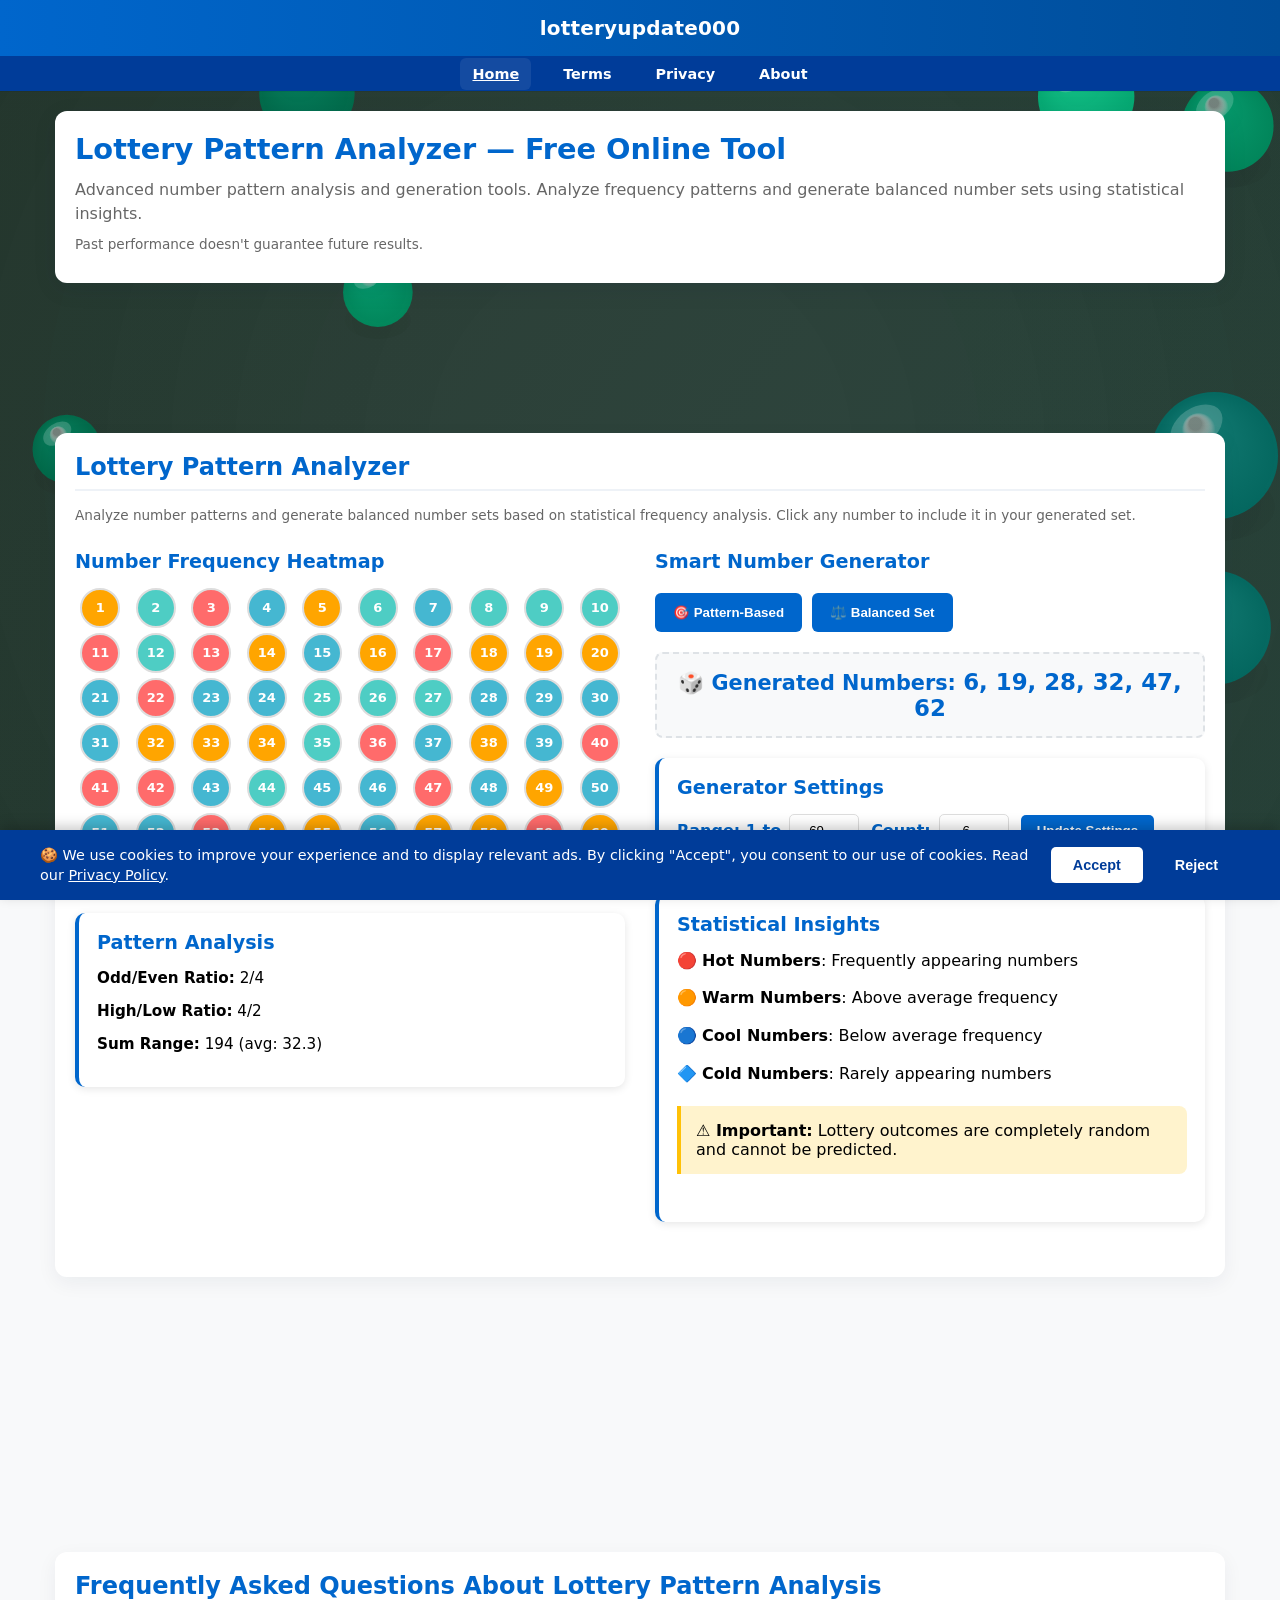
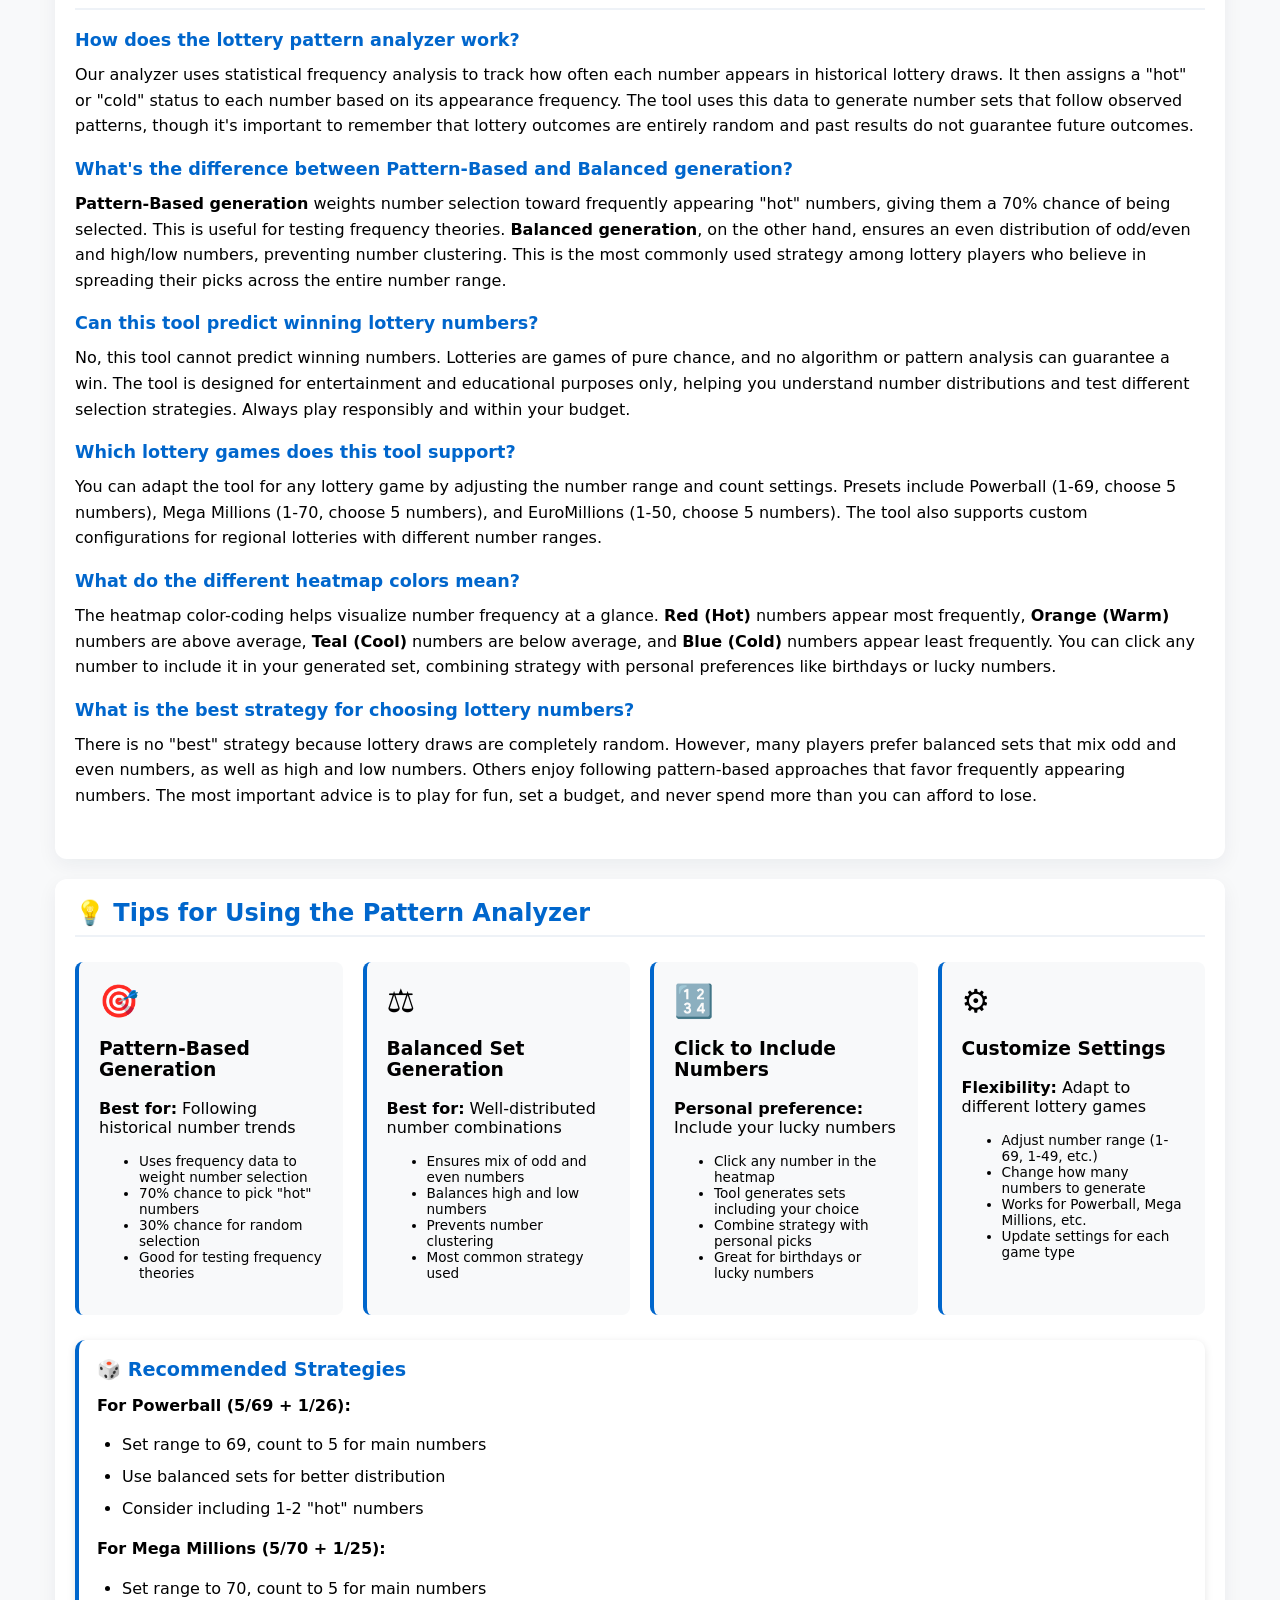
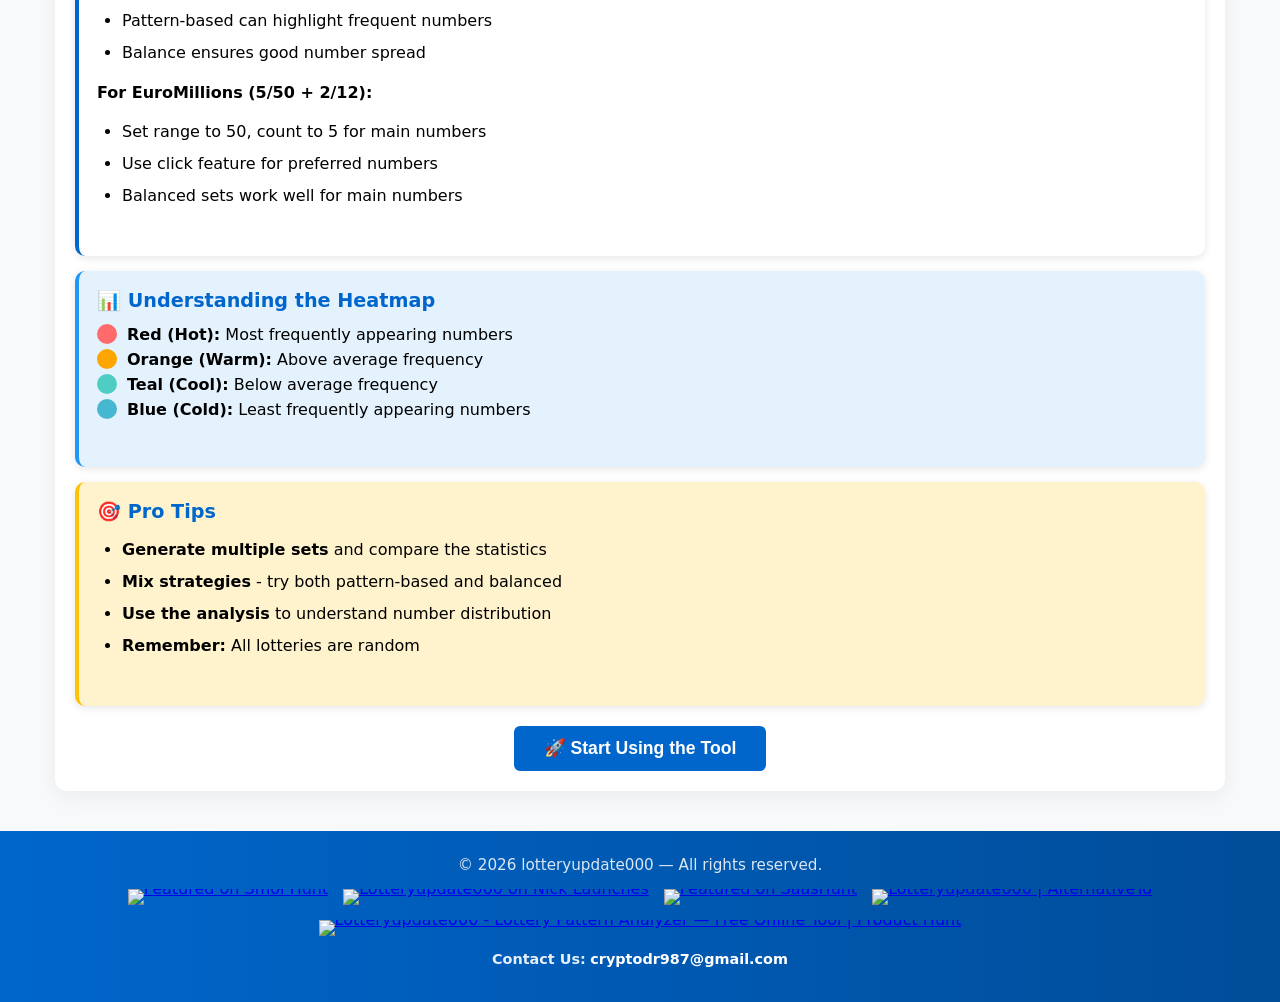
==== index.html @ e60bf558 "Change greeting from 'Hello' to 'Goodbye'" ====
<!DOCTYPE html>
<html lang="en">
<head>
  <!-- Google tag (gtag.js) -->
  <script async src="https://www.googletagmanager.com/gtag/js?id=G-MLBWGH8Y4T"></script>
  <script>
    window.dataLayer = window.dataLayer || [];
    function gtag(){dataLayer.push(arguments);}
    gtag('js', new Date());
    gtag('config', 'G-MLBWGH8Y4T');
  </script>

  <meta charset="UTF-8">
  <meta name="viewport" content="width=device-width, initial-scale=1.0">

  <!-- Favicons -->
  <link rel="icon" type="image/png" sizes="96x96" href="favicon-96x96.png?v=20261006" />
  <link rel="icon" type="image/svg+xml" href="favicon.svg?v=20261006" />
  <link rel="shortcut icon" href="favicon.ico?v=20261006" />
  <link rel="apple-touch-icon" sizes="180x180" href="apple-touch-icon.png?v=20261006" />
  <link rel="manifest" href="site.webmanifest?v=20261006" />

  <meta name="theme-color" content="#0066cc">

  <!-- Google Search Console Verification -->
  <meta name="google-site-verification" content="MNFWB2xx2UeF19Ts2lChRzG6RV8GLkpxVTFHCSzA3yg" />

  <!-- Bing Webmaster Verification -->
  <meta name="msvalidate.01" content="mKrsYZJaXszOMnQ9AmUBunpPzv2Ukpkw" />

  <meta name="description" content="Free lotto number generator with pattern analysis. Generate balanced sets for Powerball, Mega Millions & EuroMillions. Analyze hot and cold numbers.">

  <link rel="canonical" href="https://funnyscarry100.github.io/Powerball-Mega-Millions-EuroMillions/index.html" />

  <title id="pageTitle">Lottery Pattern Analyzer - Free Online Tool</title>

  <meta name="keywords" content="winning lotto numbers, winning numbers, lotto numbers, lotto numbers generator, lottery pattern analyzer, number generator, lottery statistics, number patterns, lottery analysis, smart number generator, balanced number sets, frequency analysis, lottery tips, Powerball numbers, Mega Millions, EuroMillions, lottery strategies, hot numbers, cold numbers, number frequency, lottery calculator, how to win the lottery, how to pick lottery numbers, best lottery numbers to play, lottery tips and tricks, most common lottery numbers">

  <style>
    :root {
      --blue-1: #0066cc;
      --blue-2: #004d99;
      --card-bg: #ffffff;
      --muted: #666;
    }
    * { box-sizing: border-box; }
    html, body {
      overflow-x: hidden;
      max-width: 100vw;
    }
    body {
      background: #f8f9fa;
      height: 100%;
      margin: 0;
      font-family: Inter, system-ui, -apple-system, "Segoe UI", Roboto, "Helvetica Neue", Arial;
    }
    #bg-canvas{
      position:fixed;
      inset:0;
      z-index:-1;
      display:block;
    }
    header{
      background: linear-gradient(90deg,var(--blue-1),var(--blue-2));
      color:#fff;
      padding:16px 12px;
      text-align:center;
    }
    header .brand{
      font-weight:700;
      font-size:1.25rem;
      letter-spacing:0.2px;
    }
    nav{
      background:#003c99;
      padding:8px 0;
      box-shadow:0 1px 0 rgba(0,0,0,0.05);
    }
    .nav-list{
      display:flex;
      gap:20px;
      justify-content:center;
      align-items:center;
      margin:0;
      padding:0 15px;
      list-style:none;
      flex-wrap: wrap;
    }
    .nav-list a{
      color:#fff;
      text-decoration:none;
      font-weight:600;
      padding:8px 12px;
      border-radius:6px;
      font-size: 0.9rem;
      white-space: nowrap;
    }
    .nav-list a.active{
      background:rgba(255,255,255,0.08);
      text-decoration:underline;
    }
    .nav-list a:focus{
      outline:2px solid rgba(255,255,255,0.14);
      outline-offset:4px;
    }
    .wrap{
      max-width:1200px;
      margin:20px auto;
      padding:0 15px;
      width: 100%;
    }
    .hero{
      background:var(--card-bg);
      border-radius:12px;
      padding:20px;
      display:flex;
      flex-direction: column;
      gap:20px;
      align-items:center;
      box-shadow:0 6px 24px rgba(6,30,60,0.08);
      margin-bottom: 20px;
    }
    @media (min-width: 768px) {
      .hero { flex-direction: row; align-items: flex-start; }
    }
    .hero-left{ flex:1; width: 100%; }
    .hero h1{
      margin:0 0 10px 0;
      font-size:1.5rem;
      color:var(--blue-1);
      line-height: 1.3;
    }
    @media (min-width: 768px) {
      .hero h1 { font-size: 1.8rem; }
    }
    .hero p{
      margin:8px 0;
      color:var(--muted);
      line-height: 1.5;
    }
    .card{
      background:var(--card-bg);
      border-radius:12px;
      padding:20px;
      box-shadow:0 6px 20px rgba(6,30,60,0.06);
      margin-bottom: 20px;
      width: 100%;
    }
    .small{
      font-size:0.85rem;
      color:var(--muted);
      line-height: 1.4;
    }
    .content-section { margin-bottom: 30px; }
    .content-section h2 {
      color: var(--blue-1);
      margin: 25px 0 15px 0;
      font-size: 1.3rem;
    }
    .content-section h3 {
      color: var(--blue-1);
      margin: 20px 0 10px 0;
      font-size: 1.1rem;
    }
    .content-section p {
      margin: 12px 0;
      line-height: 1.6;
    }
    .content-section ul, .content-section ol {
      margin: 15px 0;
      padding-left: 25px;
    }
    .content-section li {
      margin: 8px 0;
      line-height: 1.5;
    }
    .highlight-box {
      background: #f8f9fa;
      border-left: 4px solid var(--blue-1);
      padding: 15px;
      margin: 20px 0;
      border-radius: 0 8px 8px 0;
    }
    .ad-disclosure {
      background: #fff3cd;
      border-left: 4px solid #ffc107;
      padding: 15px;
      margin: 20px 0;
      border-radius: 0 8px 8px 0;
    }
    .section-heading {
      color: var(--blue-1);
      margin: 0 0 15px 0;
      font-size: 1.3rem;
      border-bottom: 2px solid #eef2f7;
      padding-bottom: 8px;
    }
    @media (min-width: 768px) {
      .section-heading { font-size: 1.5rem; }
    }
    .subsection-heading {
      color: var(--blue-1);
      margin: 0 0 12px 0;
      font-size: 1.1rem;
    }
    @media (min-width: 768px) {
      .subsection-heading { font-size: 1.2rem; }
    }
    .ad-container {
      text-align: center;
      margin: 25px auto;
      min-height: 100px;
      display: flex;
      justify-content: center;
      align-items: center;
      overflow: hidden;
      max-width: 100%;
      width: 100%;
    }
    .ad-container iframe,
    .ad-container img,
    .ad-container ins {
      max-width: 100% !important;
      display: block;
      margin: 0 auto;
    }
    @media (max-width: 1023px) {
      .ad-container.ad-desktop-only { display: none !important; }
    }
    .ad-container.ad-mobile-ok { display: flex !important; }
    .analyzer-grid {
      display: grid;
      grid-template-columns: 1fr;
      gap: 25px;
      margin: 20px 0;
    }
    @media (min-width: 992px) {
      .analyzer-grid { grid-template-columns: 1fr 1fr; gap: 30px; }
    }
    .number-grid {
      display: grid;
      grid-template-columns: repeat(6, 1fr);
      gap: 6px;
      margin: 15px 0;
      justify-content: center;
    }
    @media (min-width: 480px) {
      .number-grid { grid-template-columns: repeat(8, 1fr); gap: 6px; }
    }
    @media (min-width: 768px) {
      .number-grid { grid-template-columns: repeat(10, 1fr); gap: 5px; }
    }
    .number-cell {
      width: 100%;
      aspect-ratio: 1;
      display: flex;
      align-items: center;
      justify-content: center;
      border: 2px solid #ddd;
      border-radius: 50%;
      font-weight: bold;
      cursor: pointer;
      transition: all 0.3s;
      font-size: 14px;
      max-width: 45px;
      margin: 0 auto;
    }
    @media (min-width: 480px) {
      .number-cell { max-width: 40px; font-size: 13px; }
    }
    .number-cell:hover { transform: scale(1.1); }
    .hot { background: #ff6b6b; color: white; }
    .warm { background: #ffa500; color: white; }
    .cool { background: #4ecdc4; color: white; }
    .cold { background: #45b7d1; color: white; }
    .stat-card {
      background: white;
      padding: 18px;
      margin: 15px 0;
      border-radius: 10px;
      border-left: 4px solid var(--blue-1);
      box-shadow: 0 2px 8px rgba(0,0,0,0.1);
    }
    .analyzer-controls {
      display: flex;
      gap: 10px;
      flex-wrap: wrap;
      margin: 20px 0;
      justify-content: center;
    }
    @media (min-width: 480px) {
      .analyzer-controls { justify-content: flex-start; }
    }
    .analyzer-btn {
      padding: 12px 18px;
      background: var(--blue-1);
      color: white;
      border: none;
      border-radius: 6px;
      cursor: pointer;
      transition: background 0.3s;
      font-weight: 600;
      flex: 1;
      min-width: 140px;
    }
    @media (min-width: 480px) {
      .analyzer-btn { flex: none; }
    }
    .analyzer-btn:hover {
      background: var(--blue-2);
      transform: translateY(-1px);
    }
    .generated-numbers {
      font-size: 1.1rem;
      font-weight: bold;
      color: var(--blue-1);
      margin: 20px 0;
      padding: 15px;
      background: #f8f9fa;
      border-radius: 8px;
      text-align: center;
      border: 2px dashed #dee2e6;
    }
    @media (min-width: 768px) {
      .generated-numbers { font-size: 1.3rem; }
    }
    .settings-controls {
      display: flex;
      flex-direction: column;
      gap: 12px;
      margin: 15px 0;
    }
    @media (min-width: 480px) {
      .settings-controls { flex-direction: row; align-items: center; flex-wrap: wrap; }
    }
    .settings-controls label {
      font-weight: 600;
      color: var(--blue-1);
      white-space: nowrap;
    }
    .settings-controls input {
      padding: 8px 10px;
      border: 1px solid #ddd;
      border-radius: 5px;
      width: 70px;
      text-align: center;
    }
    .settings-controls button {
      padding: 8px 16px;
      background: var(--blue-1);
      color: white;
      border: none;
      border-radius: 5px;
      cursor: pointer;
      font-weight: 600;
    }
    .feature-grid {
      display: grid;
      grid-template-columns: repeat(auto-fit, minmax(250px, 1fr));
      gap: 20px;
      margin: 25px 0;
    }
    .feature-item {
      background: #f8f9fa;
      padding: 20px;
      border-radius: 8px;
      border-left: 4px solid var(--blue-1);
    }
    .feature-icon {
      font-size: 2rem;
      margin-bottom: 10px;
    }
    footer{
      margin-top:40px;
      text-align:center;
      color:#fff;
      padding:25px 18px;
      background:linear-gradient(90deg,var(--blue-1),var(--blue-2));
    }
    footer .muted{
      color:rgba(255,255,255,0.85);
      font-size:0.95rem;
      margin-bottom: 8px;
    }
    .contact-email {
      color: rgba(255,255,255,0.9);
      font-size: 0.9rem;
      margin: 10px 0;
    }
    .contact-email a {
      color: #fff;
      text-decoration: none;
      font-weight: 600;
    }
    .contact-email a:hover { text-decoration: underline; }
    .badge-row {
      display: flex;
      justify-content: center;
      align-items: center;
      flex-wrap: wrap;
      gap: 15px;
      margin: 15px 0;
    }
    .badge-row a {
      display: inline-block;
      line-height: 0;
    }
    #cookie-banner {
      display: none;
      position: fixed;
      bottom: 0;
      left: 0;
      right: 0;
      background: #003c99;
      color: #fff;
      padding: 15px 20px;
      z-index: 9999;
      box-shadow: 0 -4px 12px rgba(0,0,0,0.2);
      font-family: inherit;
    }
    #cookie-banner .cookie-content {
      max-width: 1200px;
      margin: 0 auto;
      display: flex;
      flex-wrap: wrap;
      align-items: center;
      justify-content: space-between;
      gap: 12px;
    }
    #cookie-banner p {
      margin: 0;
      font-size: 0.9rem;
      line-height: 1.4;
      flex: 1;
      min-width: 240px;
    }
    #cookie-banner a {
      color: #fff;
      text-decoration: underline;
    }
    #cookie-banner .cookie-buttons {
      display: flex;
      gap: 10px;
      flex-wrap: wrap;
    }
    #cookie-banner button {
      padding: 10px 22px;
      border-radius: 5px;
      font-weight: 600;
      cursor: pointer;
      font-size: 0.9rem;
      border: none;
      transition: opacity 0.2s;
    }
    #cookie-banner button:hover { opacity: 0.9; }
    #cookie-accept { background: #fff; color: #003c99; }
    #cookie-reject { background: transparent; color: #fff; border: 1px solid #fff; }
    @media (prefers-reduced-motion: reduce){
      * {
        animation-duration:0.001ms !important;
        transition-duration:0.001ms !important;
      }
      .number-cell:hover { transform: none; }
      .analyzer-btn:hover { transform: none; }
    }
  </style>
</head>
<body>
  <canvas id="bg-canvas" aria-hidden="true"></canvas>

  <header>
    <div class="brand">lotteryupdate000</div>
  </header>

  <nav aria-label="Main navigation">
    <ul class="nav-list">
      <li><a href="index.html" class="active" id="nav-home">Home</a></li>
      <li><a href="terms.html" id="nav-terms">Terms</a></li>
      <li><a href="privacy.html" id="nav-privacy">Privacy</a></li>
      <li><a href="about.html" id="nav-about">About</a></li>
    </ul>
  </nav>

  <main class="wrap" id="content">
    <div class="hero">
      <div class="hero-left">
        <h1>Lottery Pattern Analyzer — Free Online Tool</h1>
        <p>Advanced number pattern analysis and generation tools. Analyze frequency patterns and generate balanced number sets using statistical insights.</p>
        <p class="small">Past performance doesn't guarantee future results.</p>
      </div>
    </div>

    <!-- AD SLOT 1 -->
    <div class="ad-container ad-desktop-only">
      <script src="https://www.highrevenueformat.com/6ebd274d4fb79fabc7ed19dac3266d22/invoke.js"></script>
    </div>

    <div class="card" id="analyzer">
      <h2 class="section-heading">Lottery Pattern Analyzer</h2>
      <p class="small" style="margin-bottom: 25px;">Analyze number patterns and generate balanced number sets based on statistical frequency analysis. Click any number to include it in your generated set.</p>

      <div class="analyzer-grid">
        <div>
          <h3 class="subsection-heading">Number Frequency Heatmap</h3>
          <div class="number-grid" id="heatmap"></div>
          
          <div class="stat-card">
            <h4 class="subsection-heading" style="margin-top: 0;">Pattern Analysis</h4>
            <div id="patternStats" style="font-size: 0.95rem;">
              <p><strong>Odd/Even Ratio:</strong> <span id="oddEvenRatio">-</span></p>
              <p><strong>High/Low Ratio:</strong> <span id="highLowRatio">-</span></p>
              <p><strong>Sum Range:</strong> <span id="sumRange">-</span></p>
            </div>
          </div>
        </div>
        
        <div>
          <h3 class="subsection-heading">Smart Number Generator</h3>
          <div class="analyzer-controls">
            <button class="analyzer-btn" onclick="generatePatternBased()">🎯 Pattern-Based</button>
            <button class="analyzer-btn" onclick="generateBalanced()">⚖️ Balanced Set</button>
          </div>
          
          <div id="generatedNumbers" class="generated-numbers">Click above to generate numbers</div>
          
          <div class="stat-card">
            <h4 class="subsection-heading" style="margin-top: 0;">Generator Settings</h4>
            <div class="settings-controls">
              <div style="display: flex; align-items: center; gap: 8px;">
                <label for="maxNumber">Range: 1 to</label>
                <input type="number" id="maxNumber" value="69" min="10" max="100">
              </div>
              <div style="display: flex; align-items: center; gap: 8px;">
                <label for="numberCount">Count:</label>
                <input type="number" id="numberCount" value="6" min="1" max="15">
              </div>
              <button onclick="updatePreferences()" style="padding: 8px 16px;">Update Settings</button>
            </div>
          </div>

          <div class="stat-card">
            <h4 class="subsection-heading" style="margin-top: 0;">Statistical Insights</h4>
            <div class="content-section">
              <p>🔴 <strong>Hot Numbers</strong>: Frequently appearing numbers</p>
              <p>🟠 <strong>Warm Numbers</strong>: Above average frequency</p>
              <p>🔵 <strong>Cool Numbers</strong>: Below average frequency</p>
              <p>🔷 <strong>Cold Numbers</strong>: Rarely appearing numbers</p>
              <div class="ad-disclosure">
                <strong>⚠️ Important:</strong> Lottery outcomes are completely random and cannot be predicted.
              </div>
            </div>
          </div>
        </div>
      </div>
    </div>

    <!-- AD SLOT 2 -->
    <div class="ad-container ad-mobile-ok">
      <script async="async" data-cfasync="false" src="https://pl31425216.profitableratecpmnetwork.com/09292434d18674232df995b56104f28a/invoke.js"></script>
      <div id="container-09292434d18674232df995b56104f28a"></div>
    </div>

    <!-- AD SLOT 3 -->
    <div class="ad-container ad-desktop-only">
      <script>
        atOptions = {
          'key' : 'aecf4d45c0bf589531a03257b10b3eec',
          'format' : 'iframe',
          'height' : 90,
          'width' : 728,
          'params' : {}
        };
      </script>
      <script src="https://www.highrevenueformat.com/aecf4d45c0bf589531a03257b10b3eec/invoke.js"></script>
    </div>

    <!-- FAQ Card -->
    <div class="card">
      <h2 class="section-heading">Frequently Asked Questions About Lottery Pattern Analysis</h2>
      
      <div class="content-section">
        <h3>How does the lottery pattern analyzer work?</h3>
        <p>Our analyzer uses statistical frequency analysis to track how often each number appears in historical lottery draws. It then assigns a "hot" or "cold" status to each number based on its appearance frequency. The tool uses this data to generate number sets that follow observed patterns, though it's important to remember that lottery outcomes are entirely random and past results do not guarantee future outcomes.</p>
        
        <h3>What's the difference between Pattern-Based and Balanced generation?</h3>
        <p><strong>Pattern-Based generation</strong> weights number selection toward frequently appearing "hot" numbers, giving them a 70% chance of being selected. This is useful for testing frequency theories. <strong>Balanced generation</strong>, on the other hand, ensures an even distribution of odd/even and high/low numbers, preventing number clustering. This is the most commonly used strategy among lottery players who believe in spreading their picks across the entire number range.</p>
        
        <h3>Can this tool predict winning lottery numbers?</h3>
        <p>No, this tool cannot predict winning numbers. Lotteries are games of pure chance, and no algorithm or pattern analysis can guarantee a win. The tool is designed for entertainment and educational purposes only, helping you understand number distributions and test different selection strategies. Always play responsibly and within your budget.</p>
        
        <h3>Which lottery games does this tool support?</h3>
        <p>You can adapt the tool for any lottery game by adjusting the number range and count settings. Presets include Powerball (1-69, choose 5 numbers), Mega Millions (1-70, choose 5 numbers), and EuroMillions (1-50, choose 5 numbers). The tool also supports custom configurations for regional lotteries with different number ranges.</p>
        
        <h3>What do the different heatmap colors mean?</h3>
        <p>The heatmap color-coding helps visualize number frequency at a glance. <strong>Red (Hot)</strong> numbers appear most frequently, <strong>Orange (Warm)</strong> numbers are above average, <strong>Teal (Cool)</strong> numbers are below average, and <strong>Blue (Cold)</strong> numbers appear least frequently. You can click any number to include it in your generated set, combining strategy with personal preferences like birthdays or lucky numbers.</p>
        
        <h3>What is the best strategy for choosing lottery numbers?</h3>
        <p>There is no "best" strategy because lottery draws are completely random. However, many players prefer balanced sets that mix odd and even numbers, as well as high and low numbers. Others enjoy following pattern-based approaches that favor frequently appearing numbers. The most important advice is to play for fun, set a budget, and never spend more than you can afford to lose.</p>
      </div>
    </div>

    <!-- Tips Card -->
    <div class="card">
      <h2 class="section-heading">💡 Tips for Using the Pattern Analyzer</h2>
      
      <div class="feature-grid">
        <div class="feature-item">
          <div class="feature-icon">🎯</div>
          <h3>Pattern-Based Generation</h3>
          <p><strong>Best for:</strong> Following historical number trends</p>
          <ul style="font-size: 0.85rem; margin-top: 10px;">
            <li>Uses frequency data to weight number selection</li>
            <li>70% chance to pick "hot" numbers</li>
            <li>30% chance for random selection</li>
            <li>Good for testing frequency theories</li>
          </ul>
        </div>
        
        <div class="feature-item">
          <div class="feature-icon">⚖️</div>
          <h3>Balanced Set Generation</h3>
          <p><strong>Best for:</strong> Well-distributed number combinations</p>
          <ul style="font-size: 0.85rem; margin-top: 10px;">
            <li>Ensures mix of odd and even numbers</li>
            <li>Balances high and low numbers</li>
            <li>Prevents number clustering</li>
            <li>Most common strategy used</li>
          </ul>
        </div>
        
        <div class="feature-item">
          <div class="feature-icon">🔢</div>
          <h3>Click to Include Numbers</h3>
          <p><strong>Personal preference:</strong> Include your lucky numbers</p>
          <ul style="font-size: 0.85rem; margin-top: 10px;">
            <li>Click any number in the heatmap</li>
            <li>Tool generates sets including your choice</li>
            <li>Combine strategy with personal picks</li>
            <li>Great for birthdays or lucky numbers</li>
          </ul>
        </div>
        
        <div class="feature-item">
          <div class="feature-icon">⚙️</div>
          <h3>Customize Settings</h3>
          <p><strong>Flexibility:</strong> Adapt to different lottery games</p>
          <ul style="font-size: 0.85rem; margin-top: 10px;">
            <li>Adjust number range (1-69, 1-49, etc.)</li>
            <li>Change how many numbers to generate</li>
            <li>Works for Powerball, Mega Millions, etc.</li>
            <li>Update settings for each game type</li>
          </ul>
        </div>
      </div>

      <div class="stat-card" style="margin-top: 20px;">
        <h4 class="subsection-heading" style="margin-top: 0;">🎲 Recommended Strategies</h4>
        <div class="content-section">
          <p><strong>For Powerball (5/69 + 1/26):</strong></p>
          <ul>
            <li>Set range to 69, count to 5 for main numbers</li>
            <li>Use balanced sets for better distribution</li>
            <li>Consider including 1-2 "hot" numbers</li>
          </ul>
          
          <p><strong>For Mega Millions (5/70 + 1/25):</strong></p>
          <ul>
            <li>Set range to 70, count to 5 for main numbers</li>
            <li>Pattern-based can highlight frequent numbers</li>
            <li>Balance ensures good number spread</li>
          </ul>
          
          <p><strong>For EuroMillions (5/50 + 2/12):</strong></p>
          <ul>
            <li>Set range to 50, count to 5 for main numbers</li>
            <li>Use click feature for preferred numbers</li>
            <li>Balanced sets work well for main numbers</li>
          </ul>
        </div>
      </div>

      <div class="stat-card" style="background: #e3f2fd; border-left: 4px solid #2196f3;">
        <h4 class="subsection-heading" style="margin-top: 0;">📊 Understanding the Heatmap</h4>
        <div class="content-section">
          <div style="display: flex; align-items: center; gap: 10px; margin: 5px 0;">
            <div style="width: 20px; height: 20px; border-radius: 50%; background: #ff6b6b;"></div>
            <span><strong>Red (Hot):</strong> Most frequently appearing numbers</span>
          </div>
          <div style="display: flex; align-items: center; gap: 10px; margin: 5px 0;">
            <div style="width: 20px; height: 20px; border-radius: 50%; background: #ffa500;"></div>
            <span><strong>Orange (Warm):</strong> Above average frequency</span>
          </div>
          <div style="display: flex; align-items: center; gap: 10px; margin: 5px 0;">
            <div style="width: 20px; height: 20px; border-radius: 50%; background: #4ecdc4;"></div>
            <span><strong>Teal (Cool):</strong> Below average frequency</span>
          </div>
          <div style="display: flex; align-items: center; gap: 10px; margin: 5px 0;">
            <div style="width: 20px; height: 20px; border-radius: 50%; background: #45b7d1;"></div>
            <span><strong>Blue (Cold):</strong> Least frequently appearing numbers</span>
          </div>
        </div>
      </div>

      <div class="stat-card" style="background: #fff3cd; border-left: 4px solid #ffc107;">
        <h4 class="subsection-heading" style="margin-top: 0;">🎯 Pro Tips</h4>
        <div class="content-section">
          <ul>
            <li><strong>Generate multiple sets</strong> and compare the statistics</li>
            <li><strong>Mix strategies</strong> - try both pattern-based and balanced</li>
            <li><strong>Use the analysis</strong> to understand number distribution</li>
            <li><strong>Remember:</strong> All lotteries are random</li>
          </ul>
        </div>
      </div>

      <div style="text-align: center; margin-top: 20px;">
        <button class="analyzer-btn" onclick="scrollToAnalyzer()" style="padding: 12px 30px; font-size: 1.1rem;">
          🚀 Start Using the Tool
        </button>
      </div>
    </div>

  </main>

  <footer>
    <div class="muted">© <span id="year"></span> lotteryupdate000 — All rights reserved.</div>
    
    <div class="badge-row">
      <a href="https://smolhunt.com/projects/lotteryupdate000?utm_source=badge" target="_blank" rel="noopener noreferrer">
        <img src="https://smolhunt.com/smolhunt/images/badges/featured-on-light.svg" alt="Featured on Smol Hunt" style="height:44px;width:auto"/>
      </a>
      <a href="https://nicklaunches.com/products/lotteryupdate000/?utm_source=funnyscarry100.github.io&utm_medium=badge&utm_campaign=featured" target="_blank" rel="noopener">
        <img src="https://nicklaunches.com/badges/featured-dark.png" alt="Lotteryupdate000 on Nick Launches" width="244" height="56" />
      </a>
      <a href="https://saashunt.best/projects/lottery-pattern-analyzer?utm_source=badge" target="_blank" rel="noopener noreferrer">
        <img src="https://saashunt.best/images/badges/featured-on-dark.svg" alt="Featured on SaasHunt" style="height:44px;width:auto"/>
      </a>
      <a href="https://alternativeto.net/software/lotteryupdate000/about/?utm_source=badge&utm_medium=referral" target="_blank" rel="noopener noreferrer">
        <img src="https://alternativeto.net/static/badges/badge-compact-light.svg" alt="Lotteryupdate000 | AlternativeTo" width="171" height="58" style="width: 171px; height: 58px;" />
      </a>
      <a href="https://www.producthunt.com/products/lotteryupdate000/reviews/new?utm_source=badge-product_review&utm_medium=badge&utm_source=badge-lotteryupdate000" target="_blank" rel="noopener noreferrer">
        <img src="https://api.producthunt.com/widgets/embed-image/v1/product_review.svg?product_id=1309118&theme=dark" alt="Lotteryupdate000 - Lottery Pattern Analyzer — Free Online Tool | Product Hunt" style="width: 250px; height: 54px;" width="250" height="54" />
      </a>
    </div>
    
    <div class="contact-email">
      <strong>Contact Us:</strong> 
      <a href="mailto:cryptodr987@gmail.com">cryptodr987@gmail.com</a>
    </div>
  </footer>

  <!-- DIY Cookie Consent Banner -->
  <div id="cookie-banner" role="dialog" aria-live="polite" aria-label="Cookie consent">
    <div class="cookie-content">
      <p>🍪 We use cookies to improve your experience and to display relevant ads. By clicking "Accept", you consent to our use of cookies. Read our <a href="privacy.html">Privacy Policy</a>.</p>
      <div class="cookie-buttons">
        <button id="cookie-accept" onclick="acceptCookies()">Accept</button>
        <button id="cookie-reject" onclick="rejectCookies()">Reject</button>
      </div>
    </div>
  </div>

  <script>
  (function() {
    const consent = localStorage.getItem('cookieConsent');
    if (!consent) { document.getElementById('cookie-banner').style.display = 'block'; }
  })();
  function acceptCookies() {
    localStorage.setItem('cookieConsent', 'accepted');
    document.getElementById('cookie-banner').style.display = 'none';
    if (typeof gtag === 'function') {
      gtag('consent', 'update', {
        ad_personalization: 'granted', ad_storage: 'granted', ad_user_data: 'granted',
        analytics_storage: 'granted', functionality_storage: 'granted', personalization_storage: 'granted'
      });
    }
  }
  function rejectCookies() {
    localStorage.setItem('cookieConsent', 'rejected');
    document.getElementById('cookie-banner').style.display = 'none';
  }
  </script>

  <script>
  function updatePageTitle() {
      const maxNum = parseInt(document.getElementById('maxNumber').value);
      let gameName = 'Lottery';
      if (maxNum === 69) gameName = 'Powerball';
      else if (maxNum === 70) gameName = 'Mega Millions';
      else if (maxNum === 50) gameName = 'EuroMillions';
      document.getElementById('pageTitle').textContent = `${gameName} Pattern Analyzer - Free Online Tool`;
  }

  const maxNumber = 69;
  let numberFrequencies = {};
  
  function initializeFrequencies() {
      for (let i = 1; i <= maxNumber; i++) {
          numberFrequencies[i] = Math.floor(Math.random() * 100) + 1;
      }
      renderHeatmap();
  }
  
  function renderHeatmap() {
      const heatmap = document.getElementById('heatmap');
      heatmap.innerHTML = '';
      const frequencies = Object.values(numberFrequencies);
      const maxFreq = Math.max(...frequencies);
      const minFreq = Math.min(...frequencies);
      const range = maxFreq - minFreq;
      
      for (let i = 1; i <= maxNumber; i++) {
          const freq = numberFrequencies[i];
          const normalized = (freq - minFreq) / range;
          let heatClass = 'cold';
          if (normalized > 0.75) heatClass = 'hot';
          else if (normalized > 0.5) heatClass = 'warm';
          else if (normalized > 0.25) heatClass = 'cool';
          
          const cell = document.createElement('div');
          cell.className = `number-cell ${heatClass}`;
          cell.textContent = i;
          cell.title = `Frequency: ${freq}`;
          cell.onclick = () => generateWithPreference(i);
          heatmap.appendChild(cell);
      }
  }
  
  function generatePatternBased() {
      const count = parseInt(document.getElementById('numberCount').value);
      const maxNum = parseInt(document.getElementById('maxNumber').value);
      const numbers = [];
      const allNumbers = Object.keys(numberFrequencies).map(Number);
      
      while (numbers.length < count) {
          let num;
          if (Math.random() < 0.7) {
              const hotNumbers = allNumbers.filter(n => 
                  numberFrequencies[n] > Object.values(numberFrequencies).reduce((a, b) => a + b) / maxNumber
              );
              num = hotNumbers[Math.floor(Math.random() * hotNumbers.length)];
          } else {
              num = Math.floor(Math.random() * maxNum) + 1;
          }
          if (!numbers.includes(num) && num <= maxNum) numbers.push(num);
      }
      displayGeneratedNumbers(numbers.sort((a, b) => a - b));
      updateStatistics(numbers);
  }
  
  function generateBalanced() {
      const count = parseInt(document.getElementById('numberCount').value);
      const maxNum = parseInt(document.getElementById('maxNumber').value);
      const numbers = [];
      while (numbers.length < count) {
          const num = Math.floor(Math.random() * maxNum) + 1;
          if (!numbers.includes(num)) numbers.push(num);
      }
      const balancedNumbers = ensureBalance(numbers, maxNum);
      displayGeneratedNumbers(balancedNumbers.sort((a, b) => a - b));
      updateStatistics(balancedNumbers);
  }
  
  function ensureBalance(numbers, maxNum) {
      const oddCount = numbers.filter(n => n % 2 === 1).length;
      const highLowSplit = maxNum / 2;
      const lowCount = numbers.filter(n => n <= highLowSplit).length;
      if (oddCount === 0 || oddCount === numbers.length) {
          const replaceIndex = Math.floor(Math.random() * numbers.length);
          let newNum;
          do {
              newNum = Math.floor(Math.random() * maxNum) + 1;
          } while (numbers.includes(newNum) || (newNum % 2 === 1) === (oddCount === 0));
          numbers[replaceIndex] = newNum;
      }
      return numbers;
  }
  
  function generateWithPreference(preferredNumber) {
      const count = parseInt(document.getElementById('numberCount').value);
      const maxNum = parseInt(document.getElementById('maxNumber').value);
      const numbers = [preferredNumber];
      while (numbers.length < count) {
          const num = Math.floor(Math.random() * maxNum) + 1;
          if (!numbers.includes(num)) numbers.push(num);
      }
      displayGeneratedNumbers(numbers.sort((a, b) => a - b));
      updateStatistics(numbers);
  }
  
  function displayGeneratedNumbers(numbers) {
      const container = document.getElementById('generatedNumbers');
      container.innerHTML = `🎲 Generated Numbers: <span style="color: var(--blue-1); font-size: 1.1em;">${numbers.join(', ')}</span>`;
  }
  
  function updateStatistics(numbers) {
      const oddCount = numbers.filter(n => n % 2 === 1).length;
      const evenCount = numbers.length - oddCount;
      const highLowSplit = parseInt(document.getElementById('maxNumber').value) / 2;
      const lowCount = numbers.filter(n => n <= highLowSplit).length;
      const highCount = numbers.length - lowCount;
      const sum = numbers.reduce((a, b) => a + b, 0);
      document.getElementById('oddEvenRatio').textContent = `${oddCount}/${evenCount}`;
      document.getElementById('highLowRatio').textContent = `${lowCount}/${highCount}`;
      document.getElementById('sumRange').textContent = `${sum} (avg: ${(sum/numbers.length).toFixed(1)})`;
  }
  
  function updatePreferences() {
      const newMax = parseInt(document.getElementById('maxNumber').value);
      for (let i = 1; i <= newMax; i++) {
          if (!numberFrequencies[i]) numberFrequencies[i] = Math.floor(Math.random() * 100) + 1;
      }
      Object.keys(numberFrequencies).forEach(num => {
          if (parseInt(num) > newMax) delete numberFrequencies[num];
      });
      renderHeatmap();
      generateBalanced();
      updatePageTitle();
  }

  function scrollToAnalyzer() {
    document.getElementById('analyzer').scrollIntoView({ behavior: 'smooth' });
  }
  
  initializeFrequencies();
  generateBalanced();
  updatePageTitle();
  document.getElementById('maxNumber').addEventListener('change', updatePageTitle);
  document.getElementById('numberCount').addEventListener('change', updatePageTitle);
  document.getElementById('year').textContent = new Date().getFullYear();
  </script>

  <!-- AD SLOT 4 -->
  <script src="https://pl31425215.profitableratecpmnetwork.com/ef/74/7d/ef747d3843effd01ea6ac27d8806589d.js"></script>

  <script>
  (function(){
    const canvas = document.getElementById('bg-canvas');
    const ctx = canvas.getContext('2d', { alpha:true });
    let w = canvas.width = innerWidth;
    let h = canvas.height = innerHeight;
    const DPR = Math.max(1, window.devicePixelRatio || 1);
    canvas.width = w * DPR; canvas.height = h * DPR; canvas.style.width = w+'px'; canvas.style.height = h+'px'; ctx.scale(DPR,DPR);
    const reduce = window.matchMedia('(prefers-reduced-motion: reduce)').matches;
    const balls = [];
    const colors = ['#0f766e','#10b981','#34d399','#059669','#047857'];
    function rand(min,max){ return Math.random()*(max-min)+min; }
    function Ball(){
      this.r = rand(20,70);
      this.x = rand(this.r, w - this.r);
      this.y = rand(this.r, h - this.r);
      this.vx = rand(-0.25,0.25);
      this.vy = rand(-0.15,0.15);
      this.color = colors[Math.floor(rand(0,colors.length))];
    }
    function rgba(hex, a){
      const bigint = parseInt(hex.replace('#',''),16);
      const r = (bigint>>16)&255, g=(bigint>>8)&255, b=bigint&255;
      return 'rgba('+r+','+g+','+b+','+a+')';
    }
    const count = Math.max(6, Math.round(Math.min(16, (w*h)/120000)));
    for(let i=0;i<count;i++) balls.push(new Ball());
    function draw(){
      ctx.clearRect(0,0,w,h);
      const g = ctx.createLinearGradient(0,0,w,h);
      g.addColorStop(0,'#071b10'); g.addColorStop(1,'#0b2a20');
      ctx.fillStyle = g; ctx.globalAlpha = 0.85; ctx.fillRect(0,0,w,h); ctx.globalAlpha = 1;
      const vg = ctx.createRadialGradient(w/2,h/2,Math.min(w,h)*0.2,w/2,h/2,Math.max(w,h));
      vg.addColorStop(0,'rgba(6,30,20,0)'); vg.addColorStop(1,'rgba(6,30,20,0.45)');
      ctx.fillStyle = vg; ctx.fillRect(0,0,w,h);
      balls.forEach(b=>{
        if(!reduce){ b.x += b.vx; b.y += b.vy; }
        if(b.x - b.r > w) b.x = -b.r;
        if(b.x + b.r < 0) b.x = w + b.r;
        if(b.y - b.r > h) b.y = -b.r;
        if(b.y + b.r < 0) b.y = h + b.r;
        ctx.beginPath();
        const shadowGrad = ctx.createRadialGradient(b.x + b.r*0.1, b.y + b.r*0.6, b.r*0.1, b.x, b.y + b.r*0.9, b.r*1.6);
        shadowGrad.addColorStop(0, rgba('#000',0.08)); shadowGrad.addColorStop(1, 'rgba(0,0,0,0)');
        ctx.fillStyle = shadowGrad;
        ctx.ellipse(b.x, b.y + b.r*0.8, b.r*0.95, b.r*0.55, 0, 0, Math.PI*2); ctx.fill();
        ctx.beginPath();
        const rg = ctx.createRadialGradient(b.x - b.r*0.3, b.y - b.r*0.5, b.r*0.1, b.x, b.y, b.r);
        rg.addColorStop(0, 'rgba(255,255,255,0.22)'); rg.addColorStop(0.18, b.color); rg.addColorStop(1, rgba(darken(b.color, -12),0.95));
        ctx.fillStyle = rg; ctx.arc(b.x, b.y, b.r, 0, Math.PI*2); ctx.fill();
        ctx.beginPath();
        ctx.fillStyle = 'rgba(255,255,255,0.18)';
        ctx.ellipse(b.x - b.r*0.28, b.y - b.r*0.45, b.r*0.45, b.r*0.3, -0.6, 0, Math.PI*2); ctx.fill();
      });
    }
    function darken(hex, amt){
      const num = parseInt(hex.replace('#',''),16);
      let r = (num>>16) + amt; r = Math.max(0,Math.min(255,r));
      let g = ((num>>8)&0x00FF) + amt; g = Math.max(0,Math.min(255,g));
      let b = (num&0x0000FF) + amt; b = Math.max(0,Math.min(255,b));
      return '#'+( (1<<24) + (r<<16) + (g<<8) + b ).toString(16).slice(1);
    }
    let raf;
    function loop(){ draw(); raf = requestAnimationFrame(loop); }
    loop();
    window.addEventListener('resize', ()=> {
      w = canvas.width = innerWidth; h = canvas.height = innerHeight;
      canvas.width = w * DPR; canvas.height = h * DPR; canvas.style.width = w+'px'; canvas.style.height = h+'px'; ctx.scale(DPR,DPR);
    });
  })();
  </script>
</body>
</html>
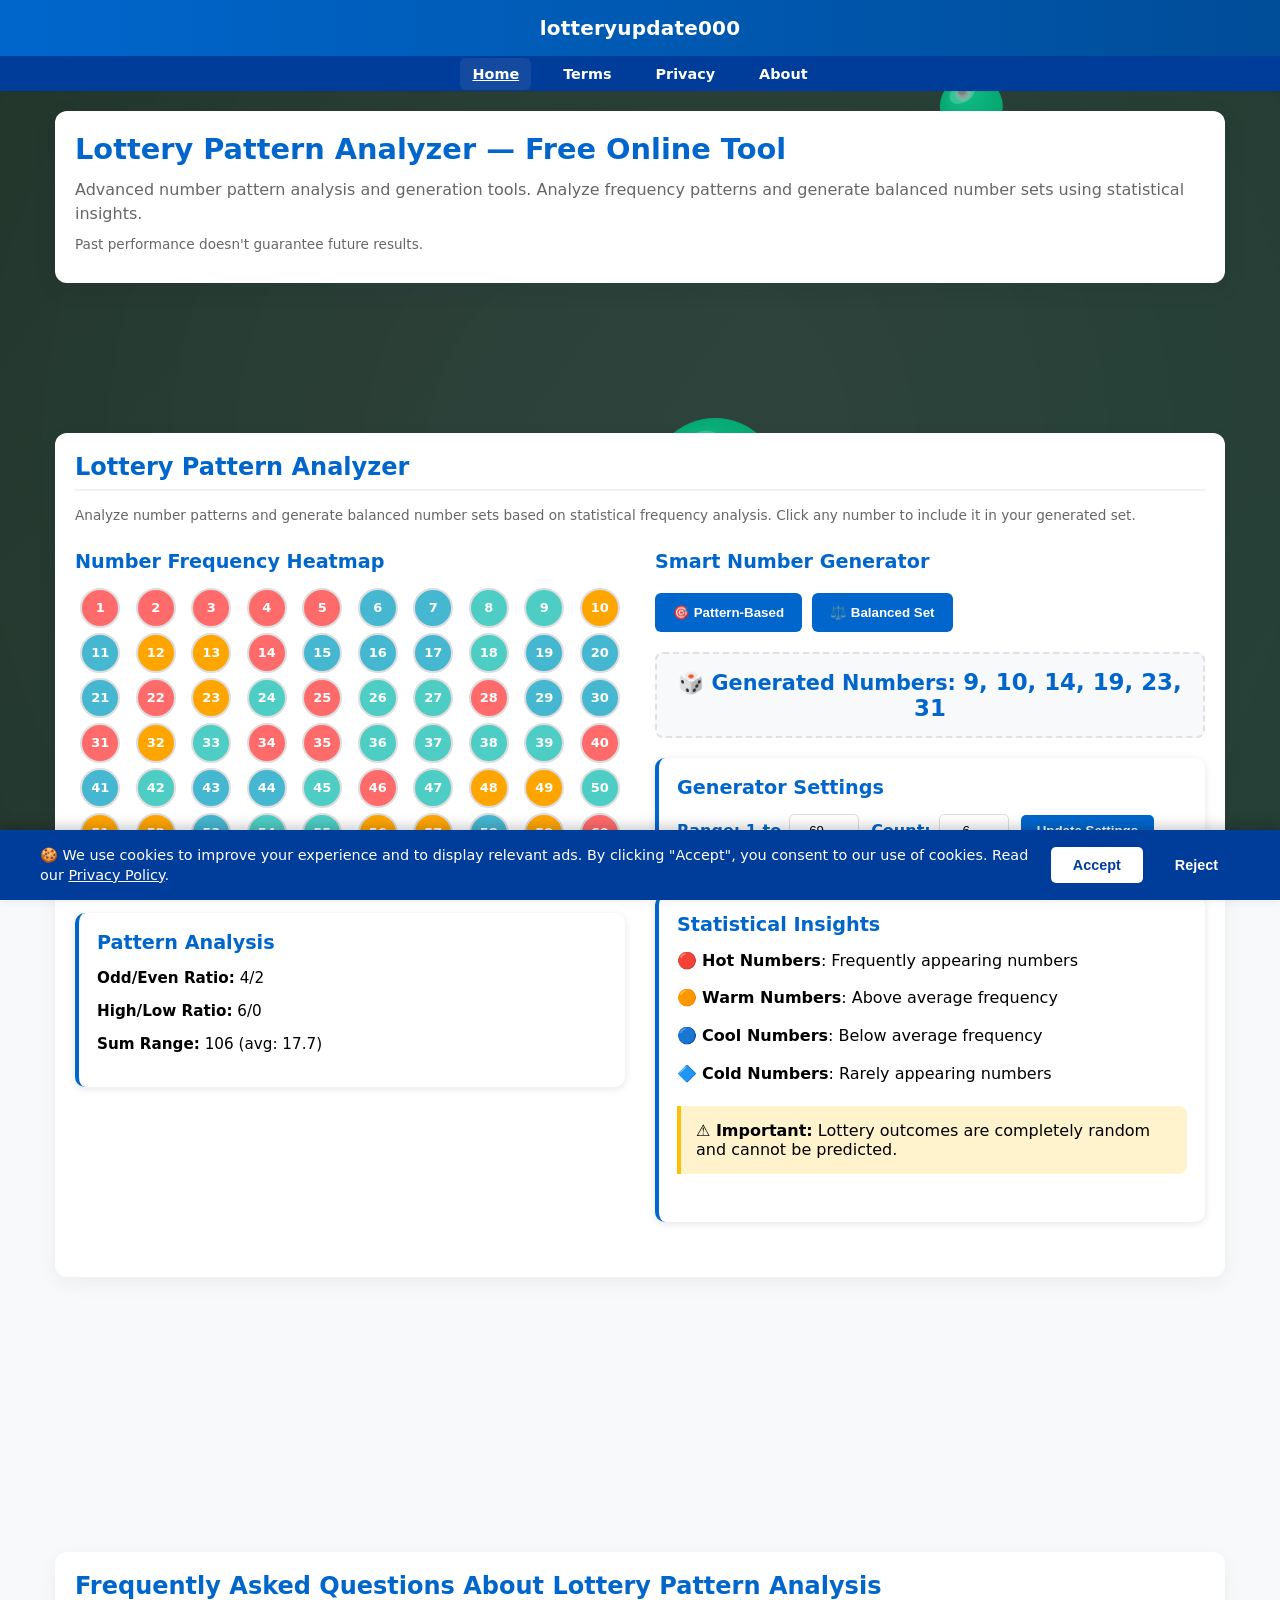
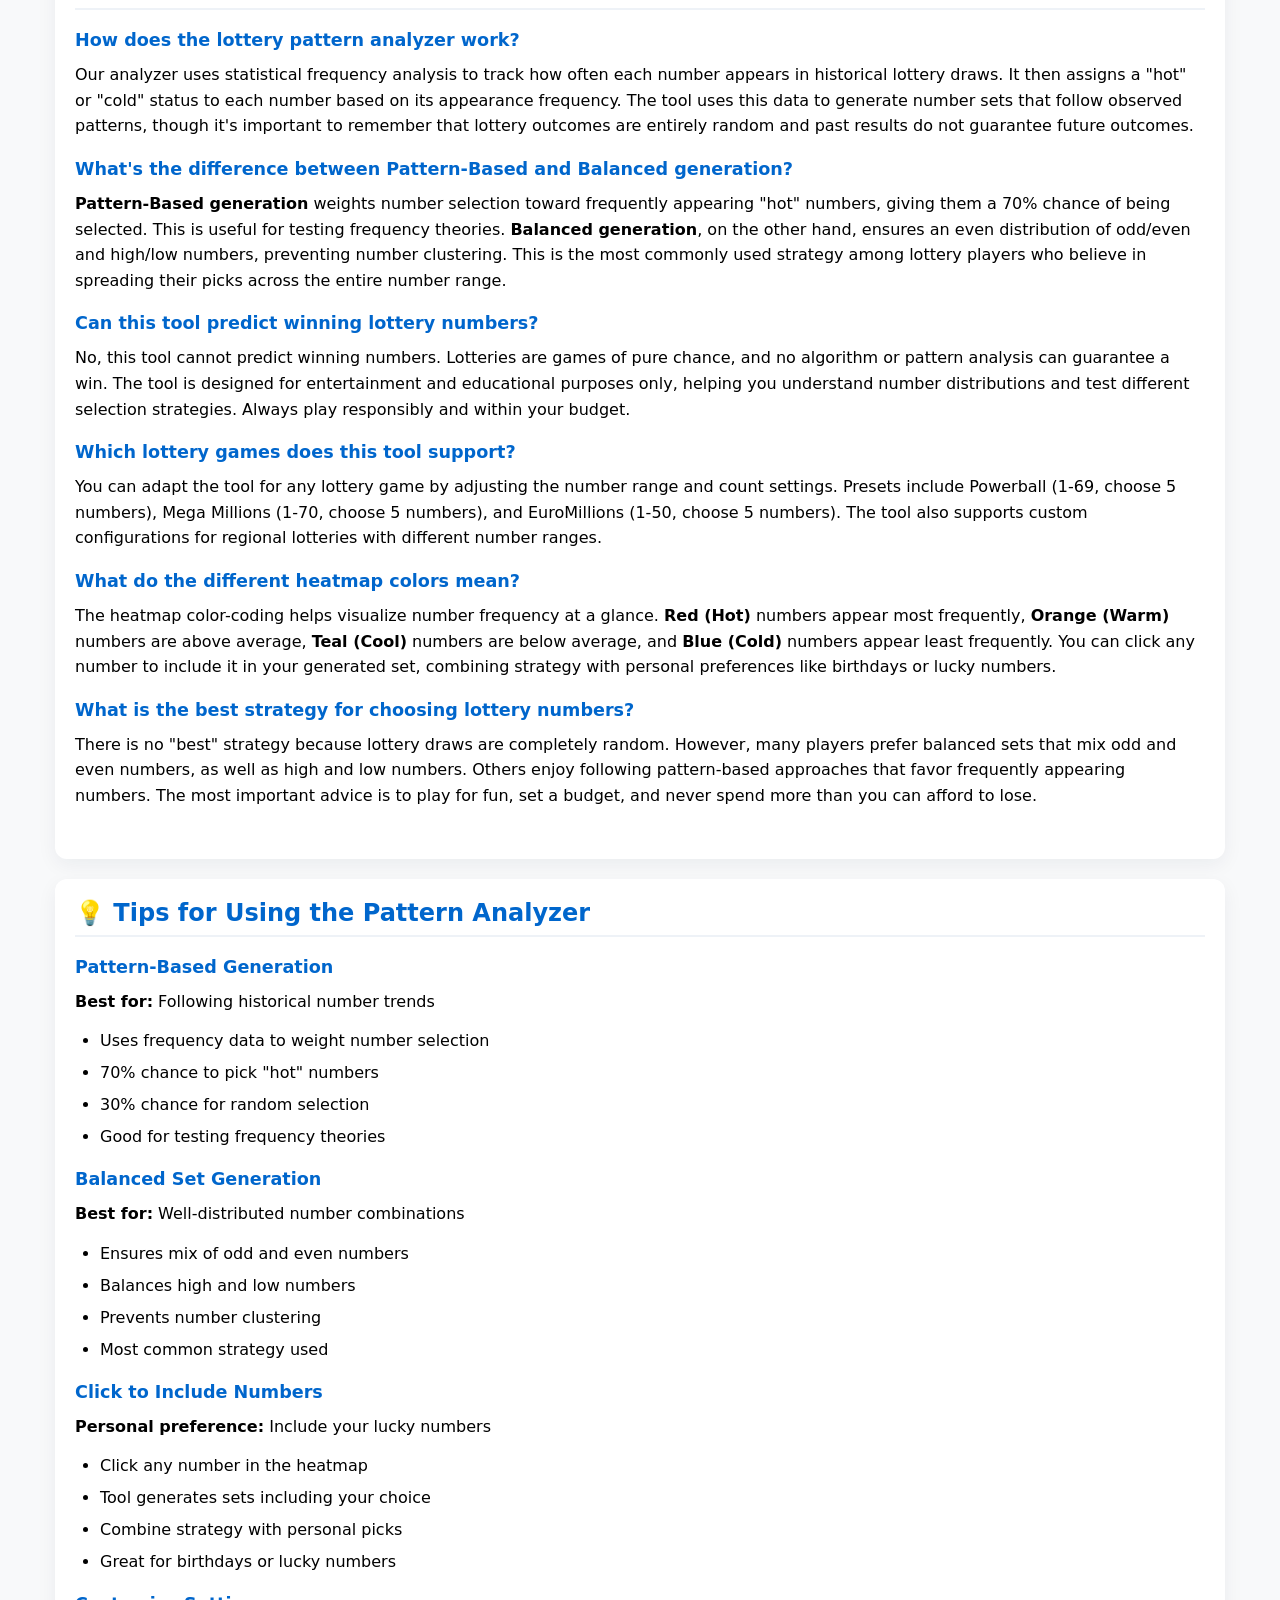
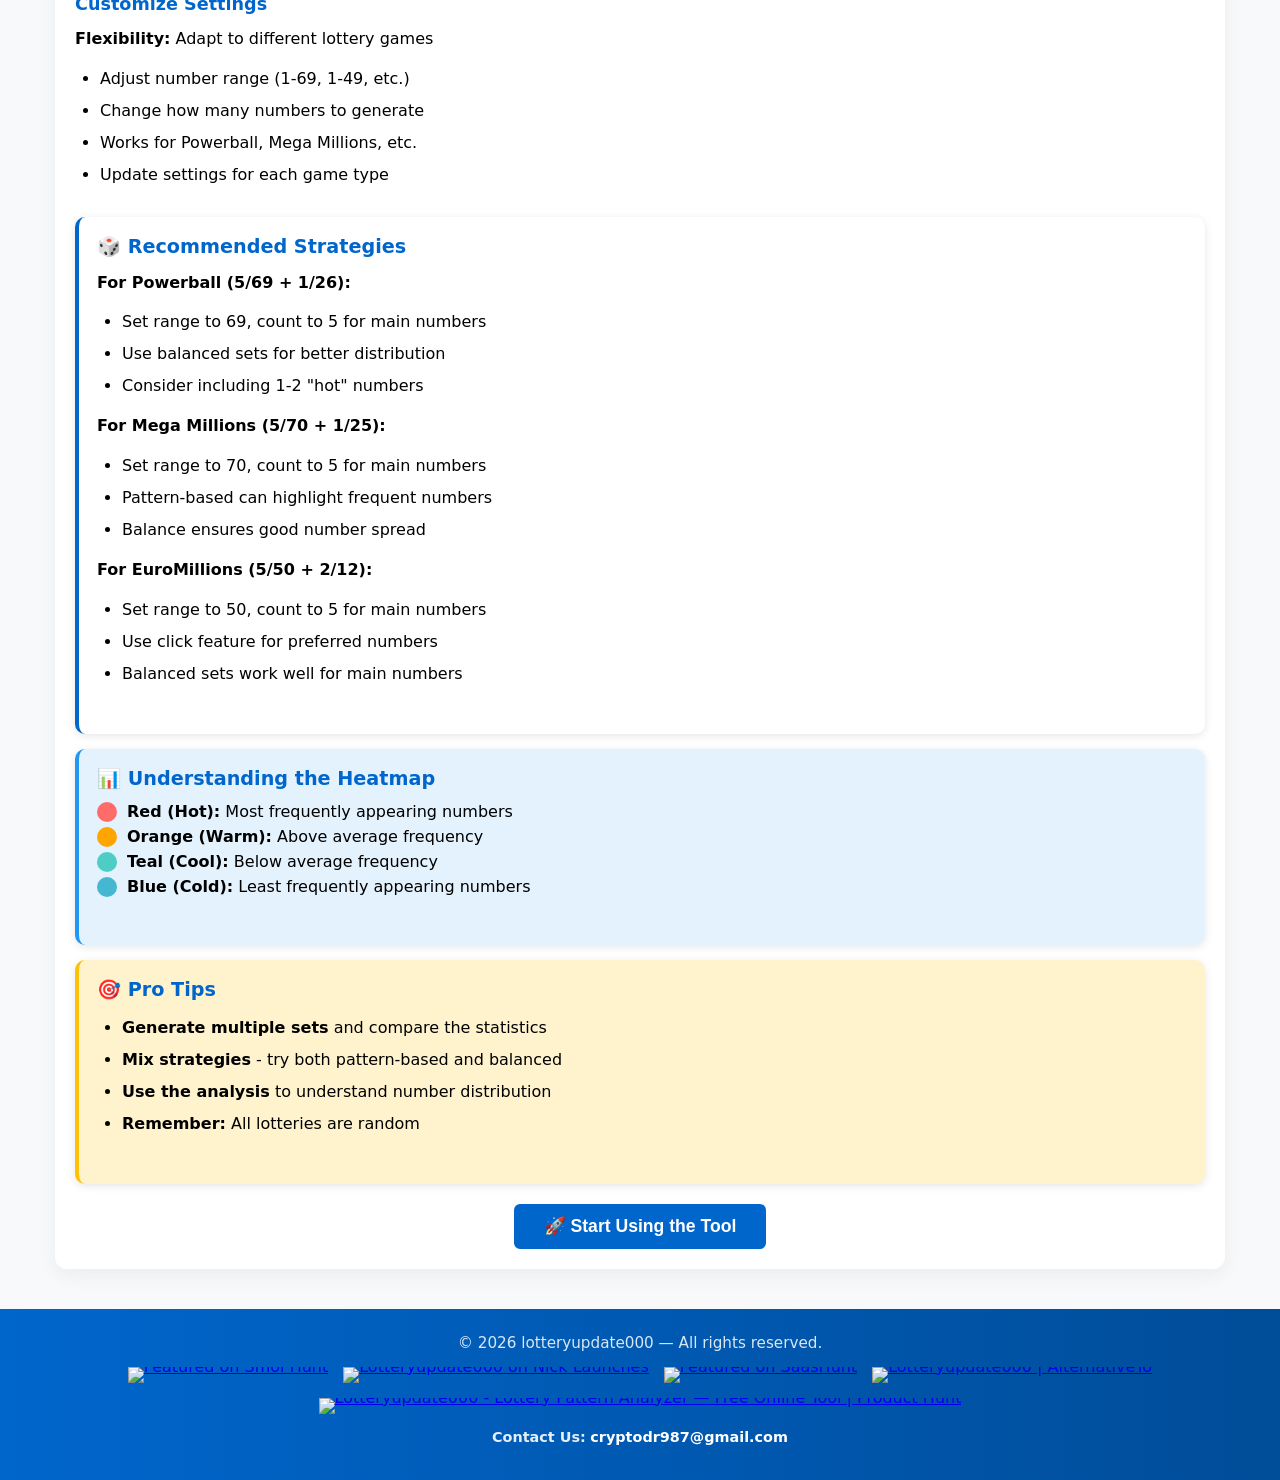
==== commit 6730acc3: "Update print statement from 'Hello' to 'Goodbye'" ====
--- a/index.html
+++ b/index.html
@@ -29,12 +29,8 @@
   <meta name="msvalidate.01" content="mKrsYZJaXszOMnQ9AmUBunpPzv2Ukpkw" />
 
   <meta name="description" content="Free lotto number generator with pattern analysis. Generate balanced sets for Powerball, Mega Millions & EuroMillions. Analyze hot and cold numbers.">
-
   <link rel="canonical" href="https://funnyscarry100.github.io/Powerball-Mega-Millions-EuroMillions/index.html" />
-
   <title id="pageTitle">Lottery Pattern Analyzer - Free Online Tool</title>
-
-  <meta name="keywords" content="winning lotto numbers, winning numbers, lotto numbers, lotto numbers generator, lottery pattern analyzer, number generator, lottery statistics, number patterns, lottery analysis, smart number generator, balanced number sets, frequency analysis, lottery tips, Powerball numbers, Mega Millions, EuroMillions, lottery strategies, hot numbers, cold numbers, number frequency, lottery calculator, how to win the lottery, how to pick lottery numbers, best lottery numbers to play, lottery tips and tricks, most common lottery numbers">
 
   <style>
     :root {
@@ -188,24 +184,100 @@
       margin: 20px 0;
       border-radius: 0 8px 8px 0;
     }
-    .section-heading {
-      color: var(--blue-1);
-      margin: 0 0 15px 0;
-      font-size: 1.3rem;
-      border-bottom: 2px solid #eef2f7;
-      padding-bottom: 8px;
-    }
-    @media (min-width: 768px) {
-      .section-heading { font-size: 1.5rem; }
-    }
-    .subsection-heading {
-      color: var(--blue-1);
-      margin: 0 0 12px 0;
-      font-size: 1.1rem;
-    }
-    @media (min-width: 768px) {
-      .subsection-heading { font-size: 1.2rem; }
-    }
+    footer{
+      margin-top:40px;
+      text-align:center;
+      color:#fff;
+      padding:25px 18px;
+      background:linear-gradient(90deg,var(--blue-1),var(--blue-2));
+    }
+    footer .muted{
+      color:rgba(255,255,255,0.85);
+      font-size:0.95rem;
+      margin-bottom: 8px;
+    }
+    .contact-email {
+      color: rgba(255,255,255,0.9);
+      font-size: 0.9rem;
+      margin: 10px 0;
+    }
+    .contact-email a {
+      color: #fff;
+      text-decoration: none;
+      font-weight: 600;
+    }
+    .contact-email a:hover { text-decoration: underline; }
+    .badge-row {
+      display: flex;
+      justify-content: center;
+      align-items: center;
+      flex-wrap: wrap;
+      gap: 15px;
+      margin: 15px 0;
+    }
+    .badge-row a {
+      display: inline-block;
+      line-height: 0;
+    }
+    /* Cookie Consent Banner */
+    #cookie-banner {
+      display: none;
+      position: fixed;
+      bottom: 0;
+      left: 0;
+      right: 0;
+      background: #003c99;
+      color: #fff;
+      padding: 15px 20px;
+      z-index: 9999;
+      box-shadow: 0 -4px 12px rgba(0,0,0,0.2);
+      font-family: inherit;
+    }
+    #cookie-banner .cookie-content {
+      max-width: 1200px;
+      margin: 0 auto;
+      display: flex;
+      flex-wrap: wrap;
+      align-items: center;
+      justify-content: space-between;
+      gap: 12px;
+    }
+    #cookie-banner p {
+      margin: 0;
+      font-size: 0.9rem;
+      line-height: 1.4;
+      flex: 1;
+      min-width: 240px;
+    }
+    #cookie-banner a {
+      color: #fff;
+      text-decoration: underline;
+    }
+    #cookie-banner .cookie-buttons {
+      display: flex;
+      gap: 10px;
+      flex-wrap: wrap;
+    }
+    #cookie-banner button {
+      padding: 10px 22px;
+      border-radius: 5px;
+      font-weight: 600;
+      cursor: pointer;
+      font-size: 0.9rem;
+      border: none;
+      transition: opacity 0.2s;
+    }
+    #cookie-banner button:hover { opacity: 0.9; }
+    #cookie-accept {
+      background: #fff;
+      color: #003c99;
+    }
+    #cookie-reject {
+      background: transparent;
+      color: #fff;
+      border: 1px solid #fff;
+    }
+    /* Ad containers */
     .ad-container {
       text-align: center;
       margin: 25px auto;
@@ -228,6 +300,7 @@
       .ad-container.ad-desktop-only { display: none !important; }
     }
     .ad-container.ad-mobile-ok { display: flex !important; }
+    /* Analyzer-specific */
     .analyzer-grid {
       display: grid;
       grid-template-columns: 1fr;
@@ -354,107 +427,24 @@
       cursor: pointer;
       font-weight: 600;
     }
-    .feature-grid {
-      display: grid;
-      grid-template-columns: repeat(auto-fit, minmax(250px, 1fr));
-      gap: 20px;
-      margin: 25px 0;
-    }
-    .feature-item {
-      background: #f8f9fa;
-      padding: 20px;
-      border-radius: 8px;
-      border-left: 4px solid var(--blue-1);
-    }
-    .feature-icon {
-      font-size: 2rem;
-      margin-bottom: 10px;
-    }
-    footer{
-      margin-top:40px;
-      text-align:center;
-      color:#fff;
-      padding:25px 18px;
-      background:linear-gradient(90deg,var(--blue-1),var(--blue-2));
-    }
-    footer .muted{
-      color:rgba(255,255,255,0.85);
-      font-size:0.95rem;
-      margin-bottom: 8px;
-    }
-    .contact-email {
-      color: rgba(255,255,255,0.9);
-      font-size: 0.9rem;
-      margin: 10px 0;
-    }
-    .contact-email a {
-      color: #fff;
-      text-decoration: none;
-      font-weight: 600;
-    }
-    .contact-email a:hover { text-decoration: underline; }
-    .badge-row {
-      display: flex;
-      justify-content: center;
-      align-items: center;
-      flex-wrap: wrap;
-      gap: 15px;
-      margin: 15px 0;
-    }
-    .badge-row a {
-      display: inline-block;
-      line-height: 0;
-    }
-    #cookie-banner {
-      display: none;
-      position: fixed;
-      bottom: 0;
-      left: 0;
-      right: 0;
-      background: #003c99;
-      color: #fff;
-      padding: 15px 20px;
-      z-index: 9999;
-      box-shadow: 0 -4px 12px rgba(0,0,0,0.2);
-      font-family: inherit;
-    }
-    #cookie-banner .cookie-content {
-      max-width: 1200px;
-      margin: 0 auto;
-      display: flex;
-      flex-wrap: wrap;
-      align-items: center;
-      justify-content: space-between;
-      gap: 12px;
-    }
-    #cookie-banner p {
-      margin: 0;
-      font-size: 0.9rem;
-      line-height: 1.4;
-      flex: 1;
-      min-width: 240px;
-    }
-    #cookie-banner a {
-      color: #fff;
-      text-decoration: underline;
-    }
-    #cookie-banner .cookie-buttons {
-      display: flex;
-      gap: 10px;
-      flex-wrap: wrap;
-    }
-    #cookie-banner button {
-      padding: 10px 22px;
-      border-radius: 5px;
-      font-weight: 600;
-      cursor: pointer;
-      font-size: 0.9rem;
-      border: none;
-      transition: opacity 0.2s;
-    }
-    #cookie-banner button:hover { opacity: 0.9; }
-    #cookie-accept { background: #fff; color: #003c99; }
-    #cookie-reject { background: transparent; color: #fff; border: 1px solid #fff; }
+    .section-heading {
+      color: var(--blue-1);
+      margin: 0 0 15px 0;
+      font-size: 1.3rem;
+      border-bottom: 2px solid #eef2f7;
+      padding-bottom: 8px;
+    }
+    @media (min-width: 768px) {
+      .section-heading { font-size: 1.5rem; }
+    }
+    .subsection-heading {
+      color: var(--blue-1);
+      margin: 0 0 12px 0;
+      font-size: 1.1rem;
+    }
+    @media (min-width: 768px) {
+      .subsection-heading { font-size: 1.2rem; }
+    }
     @media (prefers-reduced-motion: reduce){
       * {
         animation-duration:0.001ms !important;
@@ -490,7 +480,7 @@
       </div>
     </div>
 
-    <!-- AD SLOT 1 -->
+    <!-- AD SLOT 1: HighRevenueFormat (Standalone) - DESKTOP ONLY -->
     <div class="ad-container ad-desktop-only">
       <script src="https://www.highrevenueformat.com/6ebd274d4fb79fabc7ed19dac3266d22/invoke.js"></script>
     </div>
@@ -554,13 +544,13 @@
       </div>
     </div>
 
-    <!-- AD SLOT 2 -->
+    <!-- AD SLOT 2: Native Banner - MOBILE + DESKTOP -->
     <div class="ad-container ad-mobile-ok">
       <script async="async" data-cfasync="false" src="https://pl31425216.profitableratecpmnetwork.com/09292434d18674232df995b56104f28a/invoke.js"></script>
       <div id="container-09292434d18674232df995b56104f28a"></div>
     </div>
 
-    <!-- AD SLOT 3 -->
+    <!-- AD SLOT 3: HighRevenueFormat (with atOptions) - DESKTOP ONLY -->
     <div class="ad-container ad-desktop-only">
       <script>
         atOptions = {
@@ -603,54 +593,42 @@
     <div class="card">
       <h2 class="section-heading">💡 Tips for Using the Pattern Analyzer</h2>
       
-      <div class="feature-grid">
-        <div class="feature-item">
-          <div class="feature-icon">🎯</div>
-          <h3>Pattern-Based Generation</h3>
-          <p><strong>Best for:</strong> Following historical number trends</p>
-          <ul style="font-size: 0.85rem; margin-top: 10px;">
-            <li>Uses frequency data to weight number selection</li>
-            <li>70% chance to pick "hot" numbers</li>
-            <li>30% chance for random selection</li>
-            <li>Good for testing frequency theories</li>
-          </ul>
-        </div>
+      <div class="content-section">
+        <h3>Pattern-Based Generation</h3>
+        <p><strong>Best for:</strong> Following historical number trends</p>
+        <ul>
+          <li>Uses frequency data to weight number selection</li>
+          <li>70% chance to pick "hot" numbers</li>
+          <li>30% chance for random selection</li>
+          <li>Good for testing frequency theories</li>
+        </ul>
         
-        <div class="feature-item">
-          <div class="feature-icon">⚖️</div>
-          <h3>Balanced Set Generation</h3>
-          <p><strong>Best for:</strong> Well-distributed number combinations</p>
-          <ul style="font-size: 0.85rem; margin-top: 10px;">
-            <li>Ensures mix of odd and even numbers</li>
-            <li>Balances high and low numbers</li>
-            <li>Prevents number clustering</li>
-            <li>Most common strategy used</li>
-          </ul>
-        </div>
+        <h3>Balanced Set Generation</h3>
+        <p><strong>Best for:</strong> Well-distributed number combinations</p>
+        <ul>
+          <li>Ensures mix of odd and even numbers</li>
+          <li>Balances high and low numbers</li>
+          <li>Prevents number clustering</li>
+          <li>Most common strategy used</li>
+        </ul>
         
-        <div class="feature-item">
-          <div class="feature-icon">🔢</div>
-          <h3>Click to Include Numbers</h3>
-          <p><strong>Personal preference:</strong> Include your lucky numbers</p>
-          <ul style="font-size: 0.85rem; margin-top: 10px;">
-            <li>Click any number in the heatmap</li>
-            <li>Tool generates sets including your choice</li>
-            <li>Combine strategy with personal picks</li>
-            <li>Great for birthdays or lucky numbers</li>
-          </ul>
-        </div>
+        <h3>Click to Include Numbers</h3>
+        <p><strong>Personal preference:</strong> Include your lucky numbers</p>
+        <ul>
+          <li>Click any number in the heatmap</li>
+          <li>Tool generates sets including your choice</li>
+          <li>Combine strategy with personal picks</li>
+          <li>Great for birthdays or lucky numbers</li>
+        </ul>
         
-        <div class="feature-item">
-          <div class="feature-icon">⚙️</div>
-          <h3>Customize Settings</h3>
-          <p><strong>Flexibility:</strong> Adapt to different lottery games</p>
-          <ul style="font-size: 0.85rem; margin-top: 10px;">
-            <li>Adjust number range (1-69, 1-49, etc.)</li>
-            <li>Change how many numbers to generate</li>
-            <li>Works for Powerball, Mega Millions, etc.</li>
-            <li>Update settings for each game type</li>
-          </ul>
-        </div>
+        <h3>Customize Settings</h3>
+        <p><strong>Flexibility:</strong> Adapt to different lottery games</p>
+        <ul>
+          <li>Adjust number range (1-69, 1-49, etc.)</li>
+          <li>Change how many numbers to generate</li>
+          <li>Works for Powerball, Mega Millions, etc.</li>
+          <li>Update settings for each game type</li>
+        </ul>
       </div>
 
       <div class="stat-card" style="margin-top: 20px;">
@@ -930,7 +908,7 @@
   document.getElementById('year').textContent = new Date().getFullYear();
   </script>
 
-  <!-- AD SLOT 4 -->
+  <!-- AD SLOT 4: Social Banner / Popunder -->
   <script src="https://pl31425215.profitableratecpmnetwork.com/ef/74/7d/ef747d3843effd01ea6ac27d8806589d.js"></script>
 
   <script>
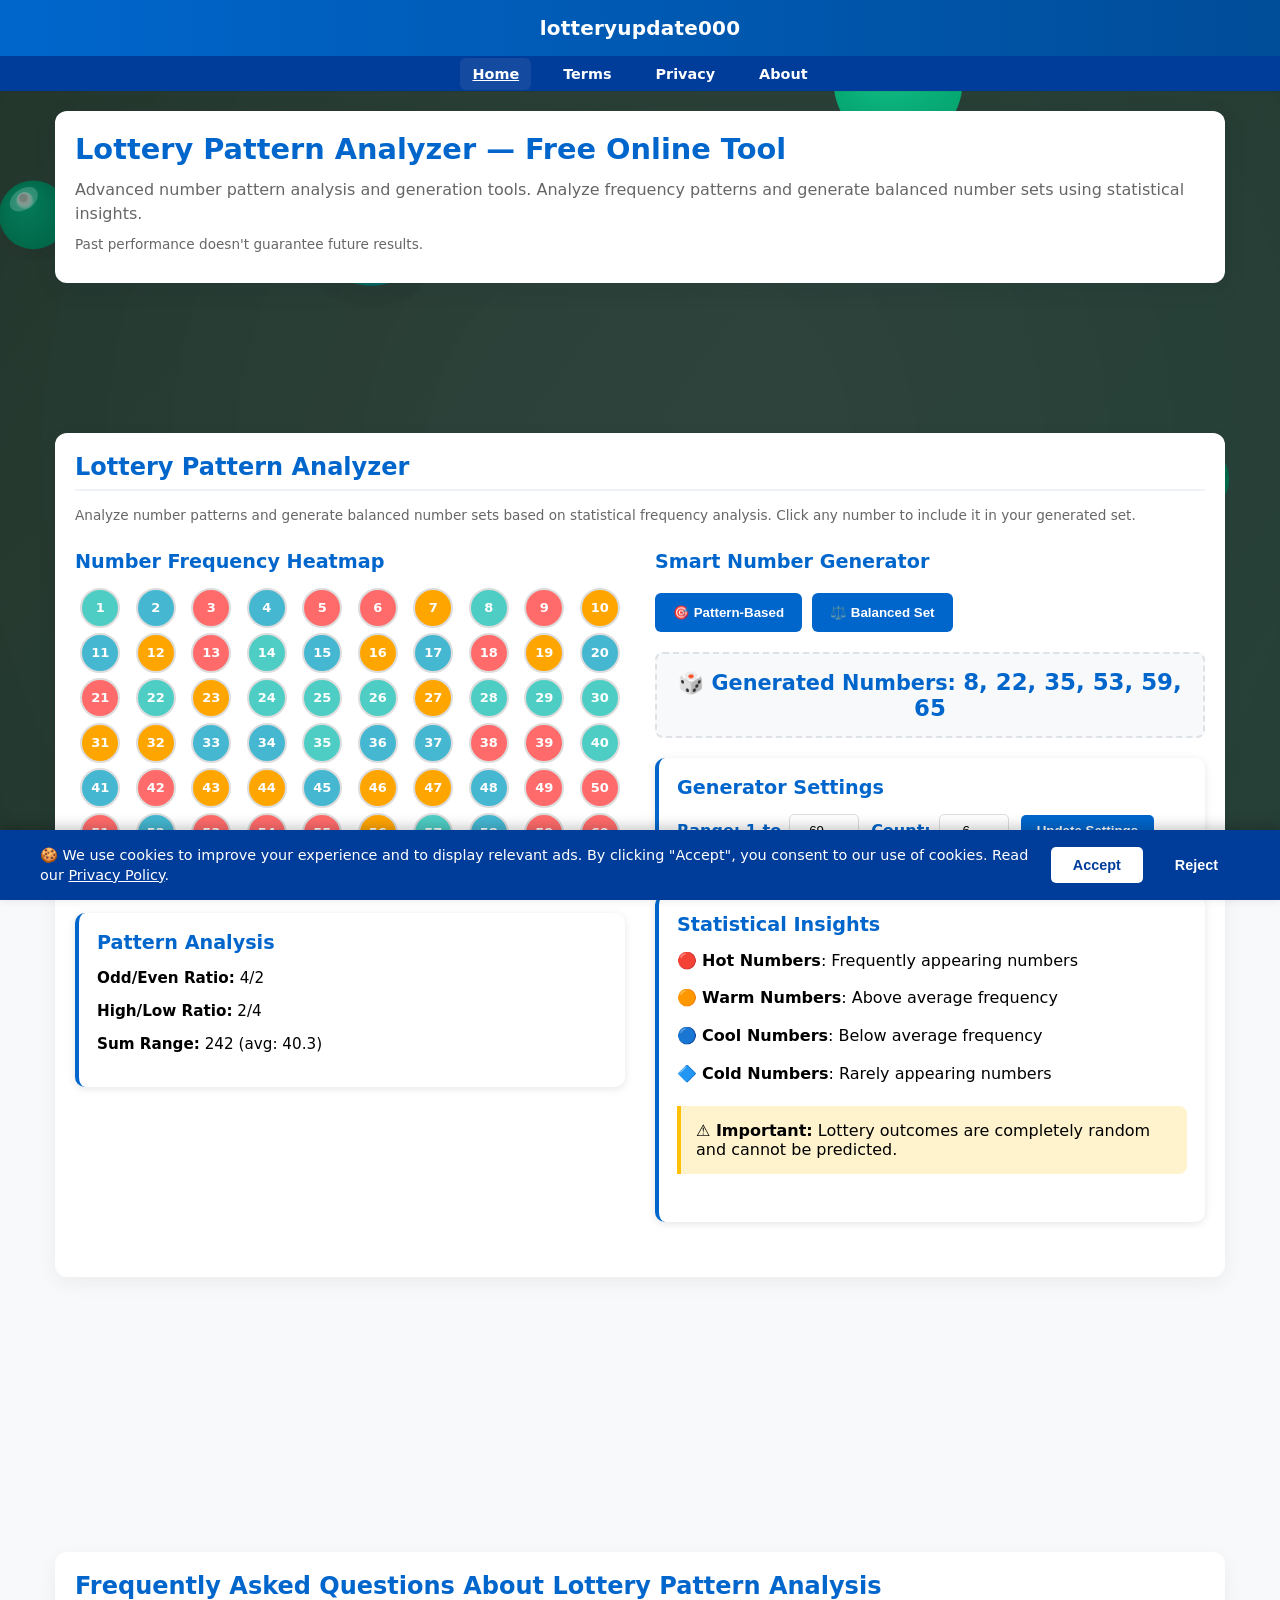
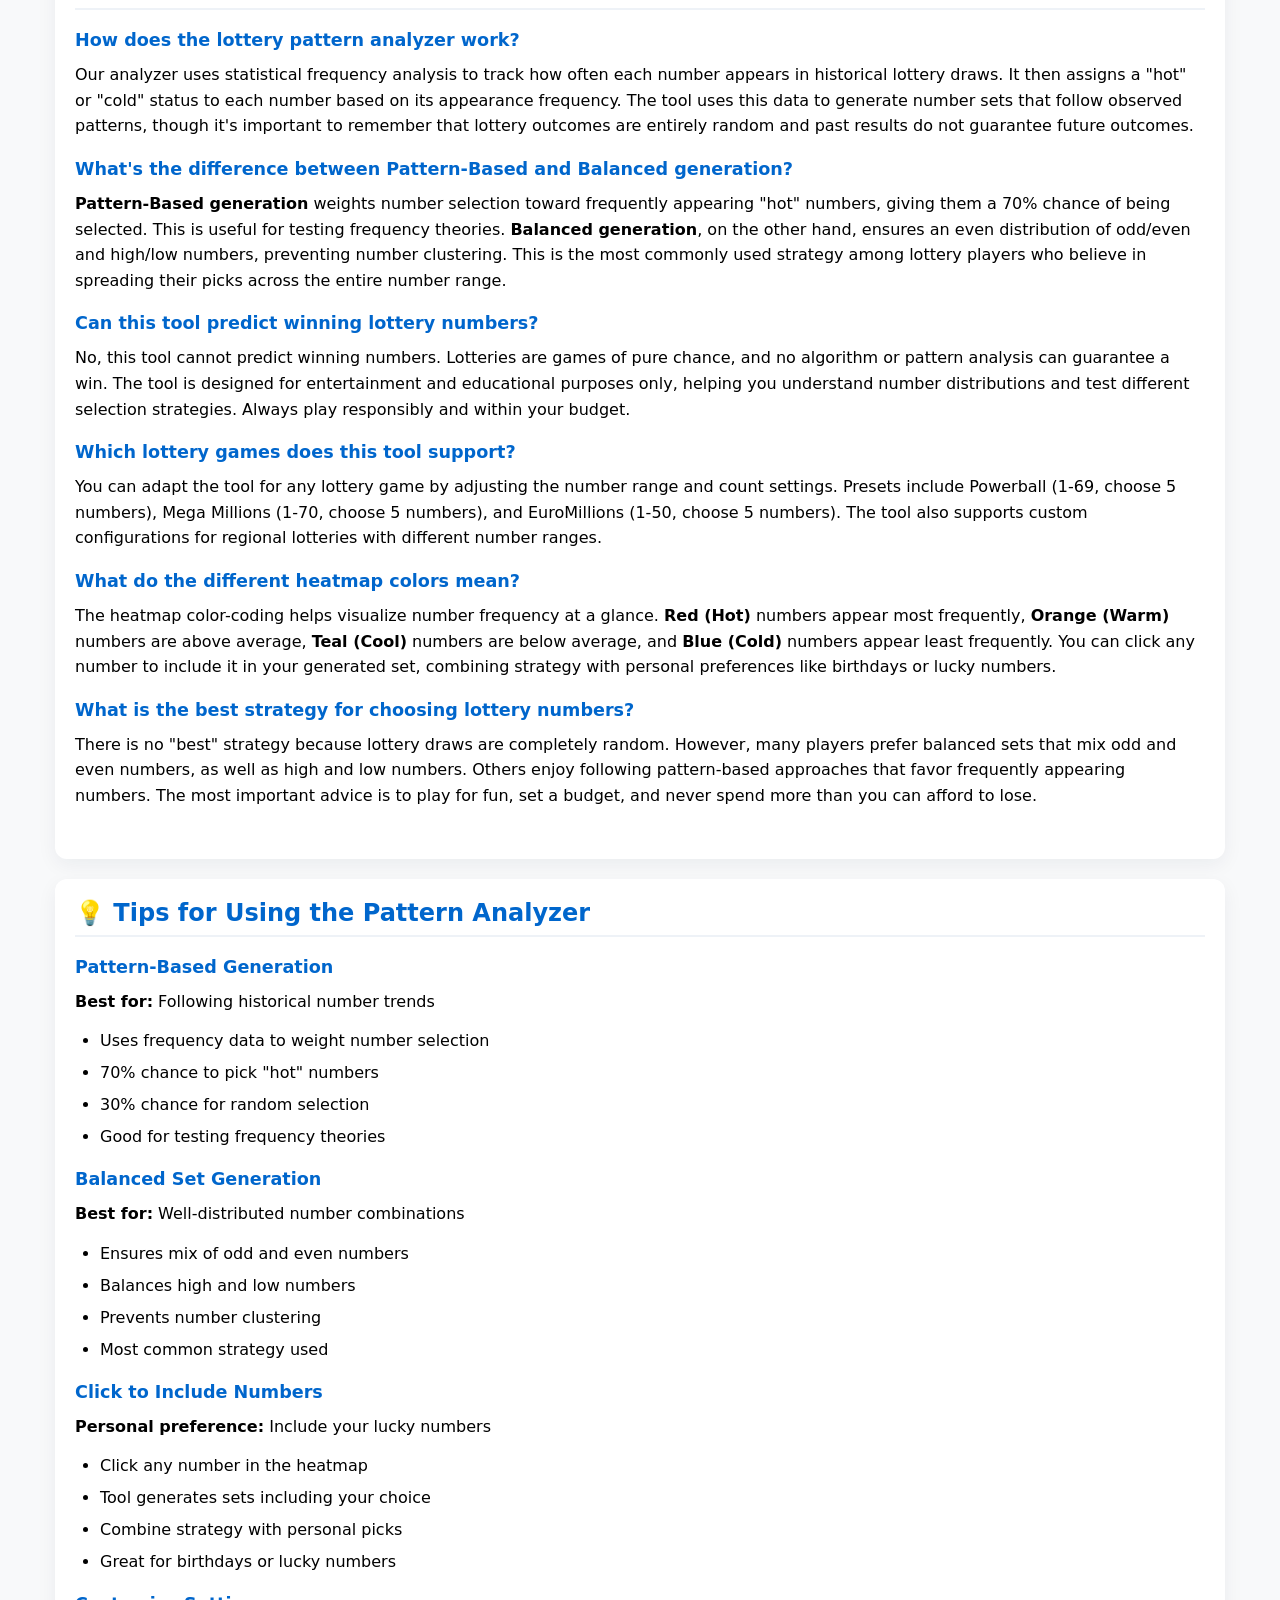
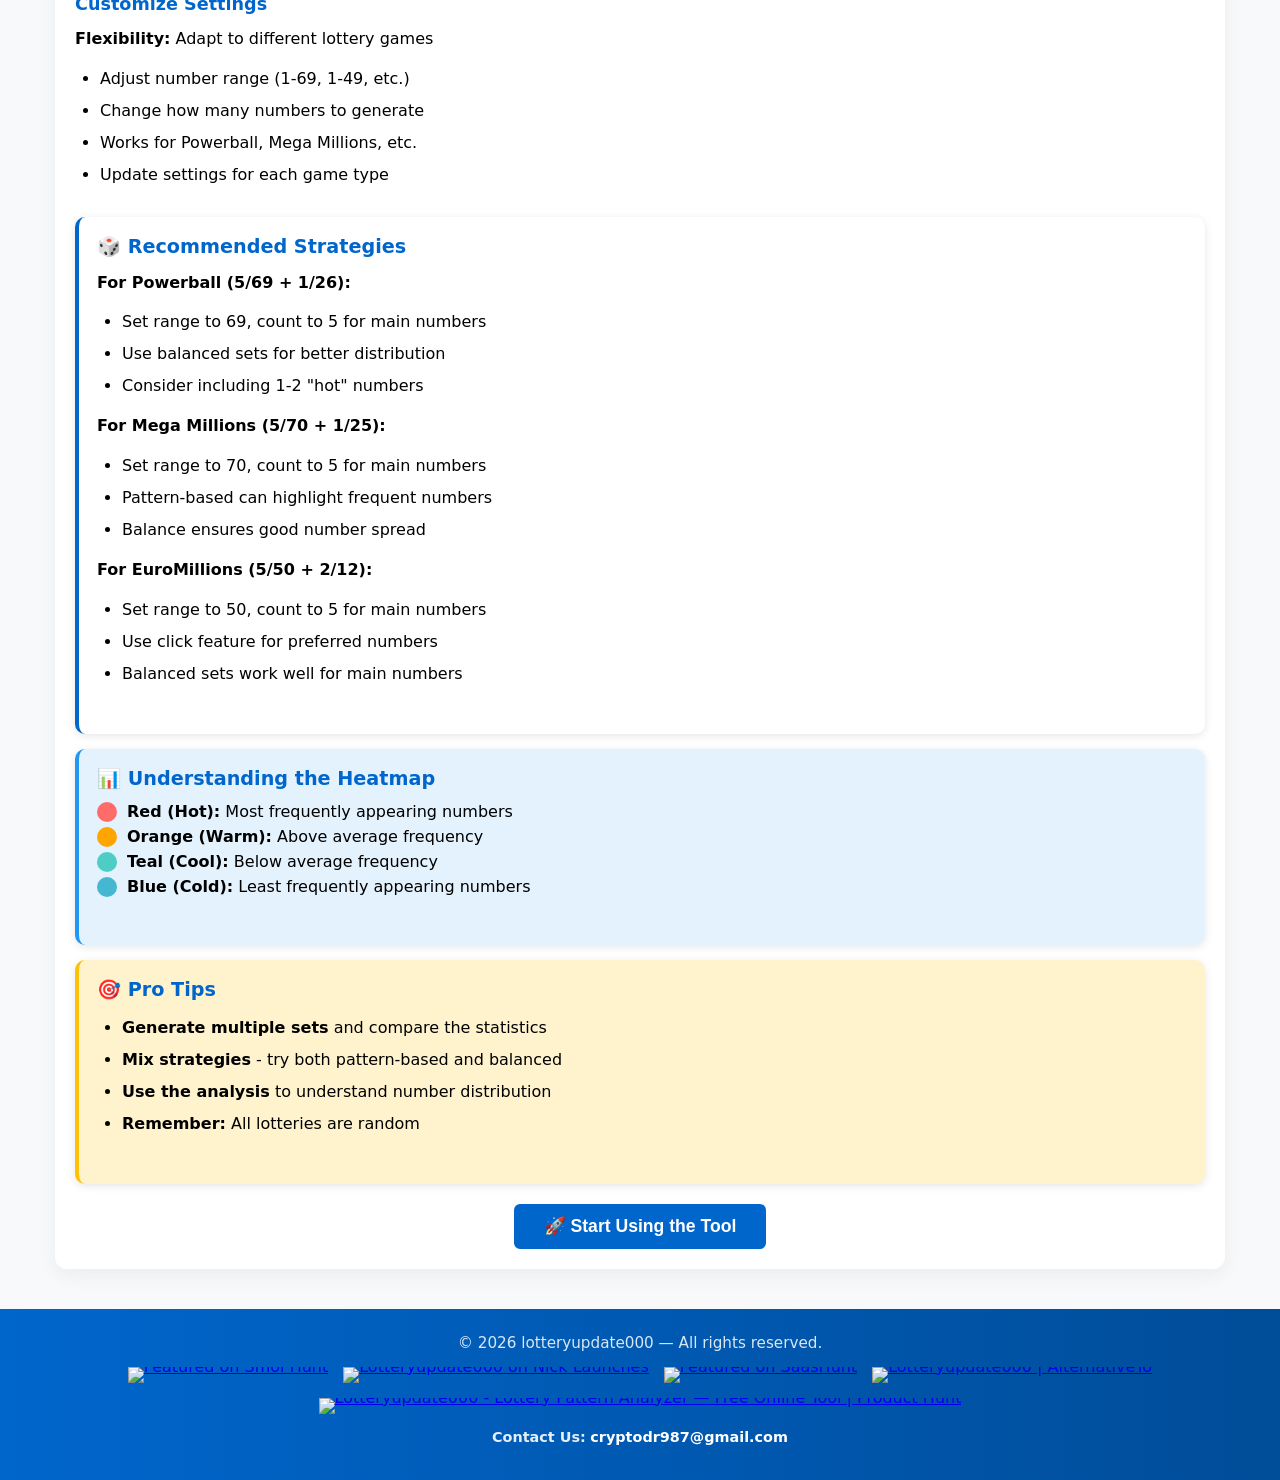
==== commit 35108173: "Update index.html" ====
--- a/index.html
+++ b/index.html
@@ -32,6 +32,8 @@
   <link rel="canonical" href="https://funnyscarry100.github.io/Powerball-Mega-Millions-EuroMillions/index.html" />
   <title id="pageTitle">Lottery Pattern Analyzer - Free Online Tool</title>
 
+  <meta name="keywords" content="winning lotto numbers, winning numbers, lotto numbers, lotto numbers generator, lottery pattern analyzer, number generator, lottery statistics, number patterns, lottery analysis, smart number generator, balanced number sets, frequency analysis, lottery tips, Powerball numbers, Mega Millions, EuroMillions, lottery strategies, hot numbers, cold numbers, number frequency, lottery calculator, how to win the lottery, how to pick lottery numbers, best lottery numbers to play, lottery tips and tricks, most common lottery numbers">
+
   <style>
     :root {
       --blue-1: #0066cc;
@@ -56,6 +58,9 @@
       z-index:-1;
       display:block;
     }
+    /* ============================================ */
+    /* HEADER — identical to terms/privacy/about    */
+    /* ============================================ */
     header{
       background: linear-gradient(90deg,var(--blue-1),var(--blue-2));
       color:#fff;
@@ -67,6 +72,9 @@
       font-size:1.25rem;
       letter-spacing:0.2px;
     }
+    /* ============================================ */
+    /* NAV — identical to terms/privacy/about       */
+    /* ============================================ */
     nav{
       background:#003c99;
       padding:8px 0;
@@ -184,100 +192,24 @@
       margin: 20px 0;
       border-radius: 0 8px 8px 0;
     }
-    footer{
-      margin-top:40px;
-      text-align:center;
-      color:#fff;
-      padding:25px 18px;
-      background:linear-gradient(90deg,var(--blue-1),var(--blue-2));
-    }
-    footer .muted{
-      color:rgba(255,255,255,0.85);
-      font-size:0.95rem;
-      margin-bottom: 8px;
-    }
-    .contact-email {
-      color: rgba(255,255,255,0.9);
-      font-size: 0.9rem;
-      margin: 10px 0;
-    }
-    .contact-email a {
-      color: #fff;
-      text-decoration: none;
-      font-weight: 600;
-    }
-    .contact-email a:hover { text-decoration: underline; }
-    .badge-row {
-      display: flex;
-      justify-content: center;
-      align-items: center;
-      flex-wrap: wrap;
-      gap: 15px;
-      margin: 15px 0;
-    }
-    .badge-row a {
-      display: inline-block;
-      line-height: 0;
-    }
-    /* Cookie Consent Banner */
-    #cookie-banner {
-      display: none;
-      position: fixed;
-      bottom: 0;
-      left: 0;
-      right: 0;
-      background: #003c99;
-      color: #fff;
-      padding: 15px 20px;
-      z-index: 9999;
-      box-shadow: 0 -4px 12px rgba(0,0,0,0.2);
-      font-family: inherit;
-    }
-    #cookie-banner .cookie-content {
-      max-width: 1200px;
-      margin: 0 auto;
-      display: flex;
-      flex-wrap: wrap;
-      align-items: center;
-      justify-content: space-between;
-      gap: 12px;
-    }
-    #cookie-banner p {
-      margin: 0;
-      font-size: 0.9rem;
-      line-height: 1.4;
-      flex: 1;
-      min-width: 240px;
-    }
-    #cookie-banner a {
-      color: #fff;
-      text-decoration: underline;
-    }
-    #cookie-banner .cookie-buttons {
-      display: flex;
-      gap: 10px;
-      flex-wrap: wrap;
-    }
-    #cookie-banner button {
-      padding: 10px 22px;
-      border-radius: 5px;
-      font-weight: 600;
-      cursor: pointer;
-      font-size: 0.9rem;
-      border: none;
-      transition: opacity 0.2s;
-    }
-    #cookie-banner button:hover { opacity: 0.9; }
-    #cookie-accept {
-      background: #fff;
-      color: #003c99;
-    }
-    #cookie-reject {
-      background: transparent;
-      color: #fff;
-      border: 1px solid #fff;
-    }
-    /* Ad containers */
+    .section-heading {
+      color: var(--blue-1);
+      margin: 0 0 15px 0;
+      font-size: 1.3rem;
+      border-bottom: 2px solid #eef2f7;
+      padding-bottom: 8px;
+    }
+    @media (min-width: 768px) {
+      .section-heading { font-size: 1.5rem; }
+    }
+    .subsection-heading {
+      color: var(--blue-1);
+      margin: 0 0 12px 0;
+      font-size: 1.1rem;
+    }
+    @media (min-width: 768px) {
+      .subsection-heading { font-size: 1.2rem; }
+    }
     .ad-container {
       text-align: center;
       margin: 25px auto;
@@ -300,7 +232,6 @@
       .ad-container.ad-desktop-only { display: none !important; }
     }
     .ad-container.ad-mobile-ok { display: flex !important; }
-    /* Analyzer-specific */
     .analyzer-grid {
       display: grid;
       grid-template-columns: 1fr;
@@ -427,24 +358,91 @@
       cursor: pointer;
       font-weight: 600;
     }
-    .section-heading {
-      color: var(--blue-1);
-      margin: 0 0 15px 0;
-      font-size: 1.3rem;
-      border-bottom: 2px solid #eef2f7;
-      padding-bottom: 8px;
-    }
-    @media (min-width: 768px) {
-      .section-heading { font-size: 1.5rem; }
-    }
-    .subsection-heading {
-      color: var(--blue-1);
-      margin: 0 0 12px 0;
-      font-size: 1.1rem;
-    }
-    @media (min-width: 768px) {
-      .subsection-heading { font-size: 1.2rem; }
-    }
+    footer{
+      margin-top:40px;
+      text-align:center;
+      color:#fff;
+      padding:25px 18px;
+      background:linear-gradient(90deg,var(--blue-1),var(--blue-2));
+    }
+    footer .muted{
+      color:rgba(255,255,255,0.85);
+      font-size:0.95rem;
+      margin-bottom: 8px;
+    }
+    .contact-email {
+      color: rgba(255,255,255,0.9);
+      font-size: 0.9rem;
+      margin: 10px 0;
+    }
+    .contact-email a {
+      color: #fff;
+      text-decoration: none;
+      font-weight: 600;
+    }
+    .contact-email a:hover { text-decoration: underline; }
+    .badge-row {
+      display: flex;
+      justify-content: center;
+      align-items: center;
+      flex-wrap: wrap;
+      gap: 15px;
+      margin: 15px 0;
+    }
+    .badge-row a {
+      display: inline-block;
+      line-height: 0;
+    }
+    #cookie-banner {
+      display: none;
+      position: fixed;
+      bottom: 0;
+      left: 0;
+      right: 0;
+      background: #003c99;
+      color: #fff;
+      padding: 15px 20px;
+      z-index: 9999;
+      box-shadow: 0 -4px 12px rgba(0,0,0,0.2);
+      font-family: inherit;
+    }
+    #cookie-banner .cookie-content {
+      max-width: 1200px;
+      margin: 0 auto;
+      display: flex;
+      flex-wrap: wrap;
+      align-items: center;
+      justify-content: space-between;
+      gap: 12px;
+    }
+    #cookie-banner p {
+      margin: 0;
+      font-size: 0.9rem;
+      line-height: 1.4;
+      flex: 1;
+      min-width: 240px;
+    }
+    #cookie-banner a {
+      color: #fff;
+      text-decoration: underline;
+    }
+    #cookie-banner .cookie-buttons {
+      display: flex;
+      gap: 10px;
+      flex-wrap: wrap;
+    }
+    #cookie-banner button {
+      padding: 10px 22px;
+      border-radius: 5px;
+      font-weight: 600;
+      cursor: pointer;
+      font-size: 0.9rem;
+      border: none;
+      transition: opacity 0.2s;
+    }
+    #cookie-banner button:hover { opacity: 0.9; }
+    #cookie-accept { background: #fff; color: #003c99; }
+    #cookie-reject { background: transparent; color: #fff; border: 1px solid #fff; }
     @media (prefers-reduced-motion: reduce){
       * {
         animation-duration:0.001ms !important;
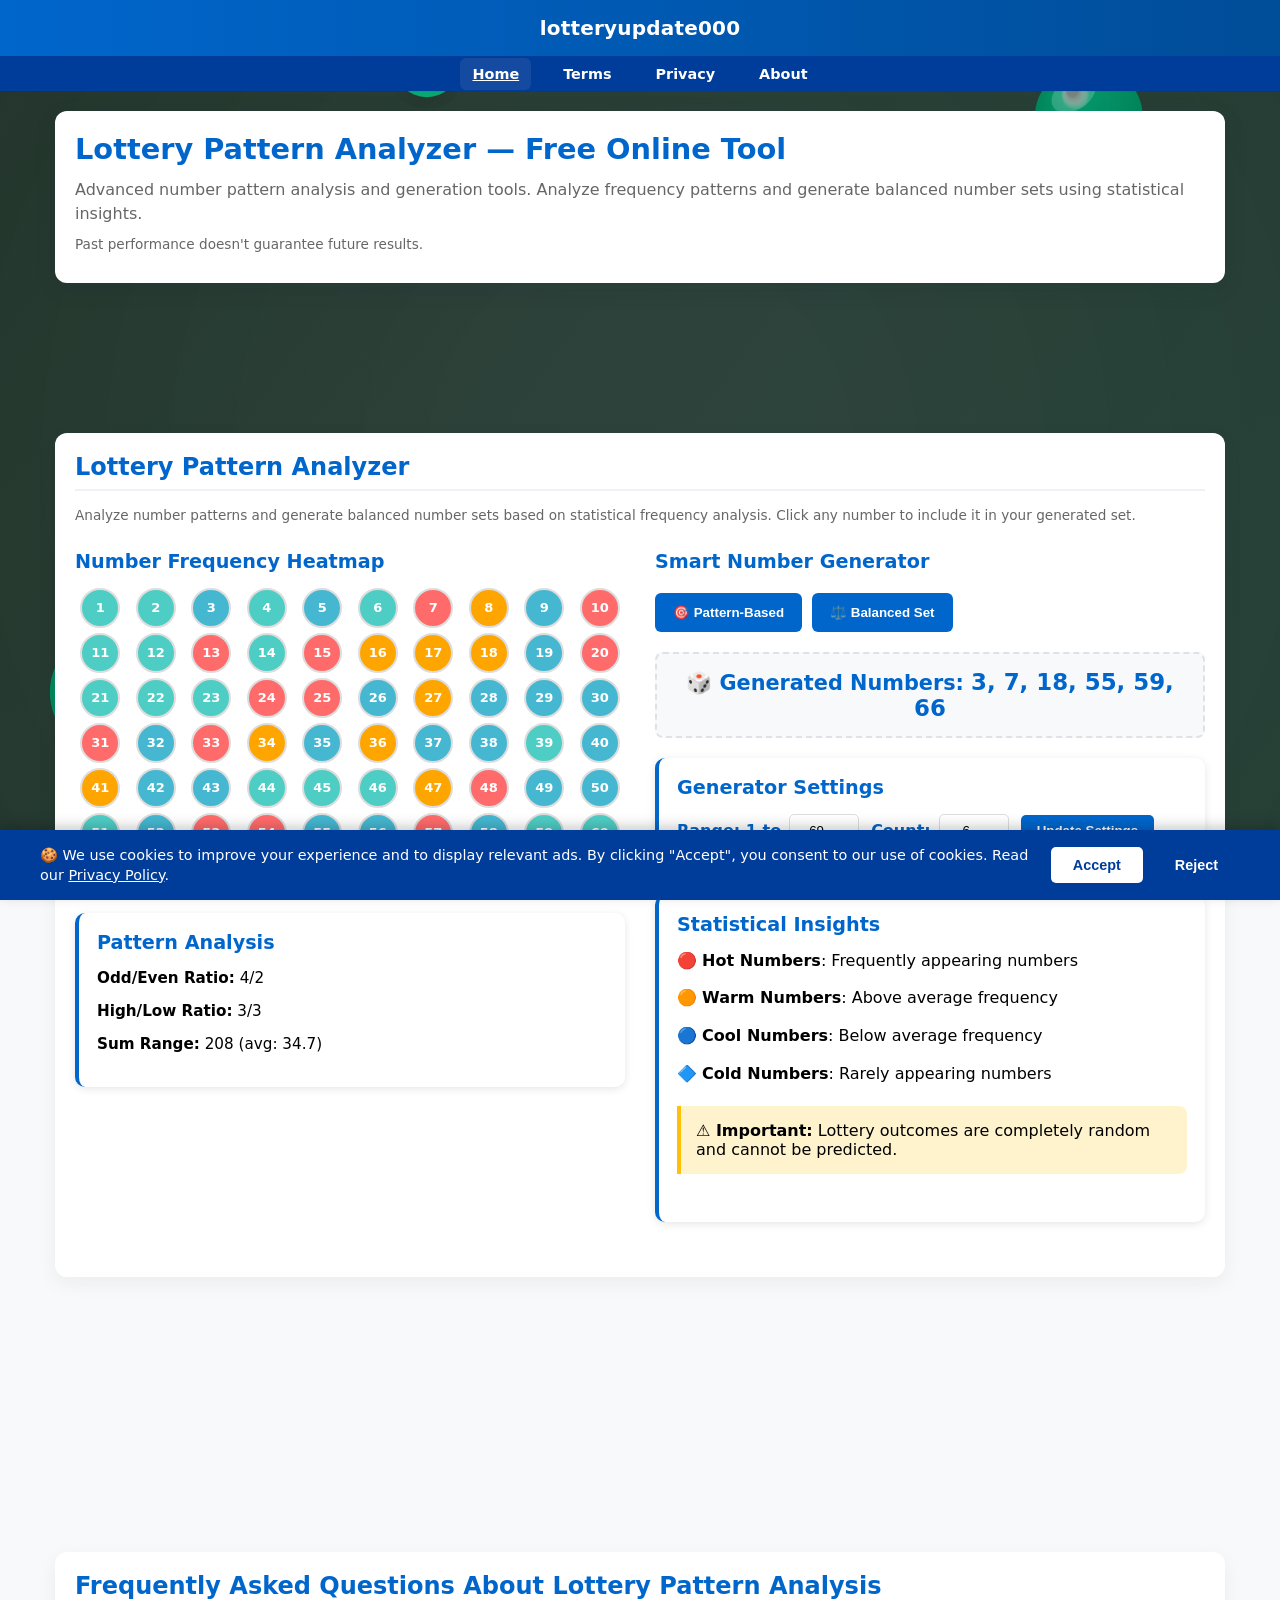
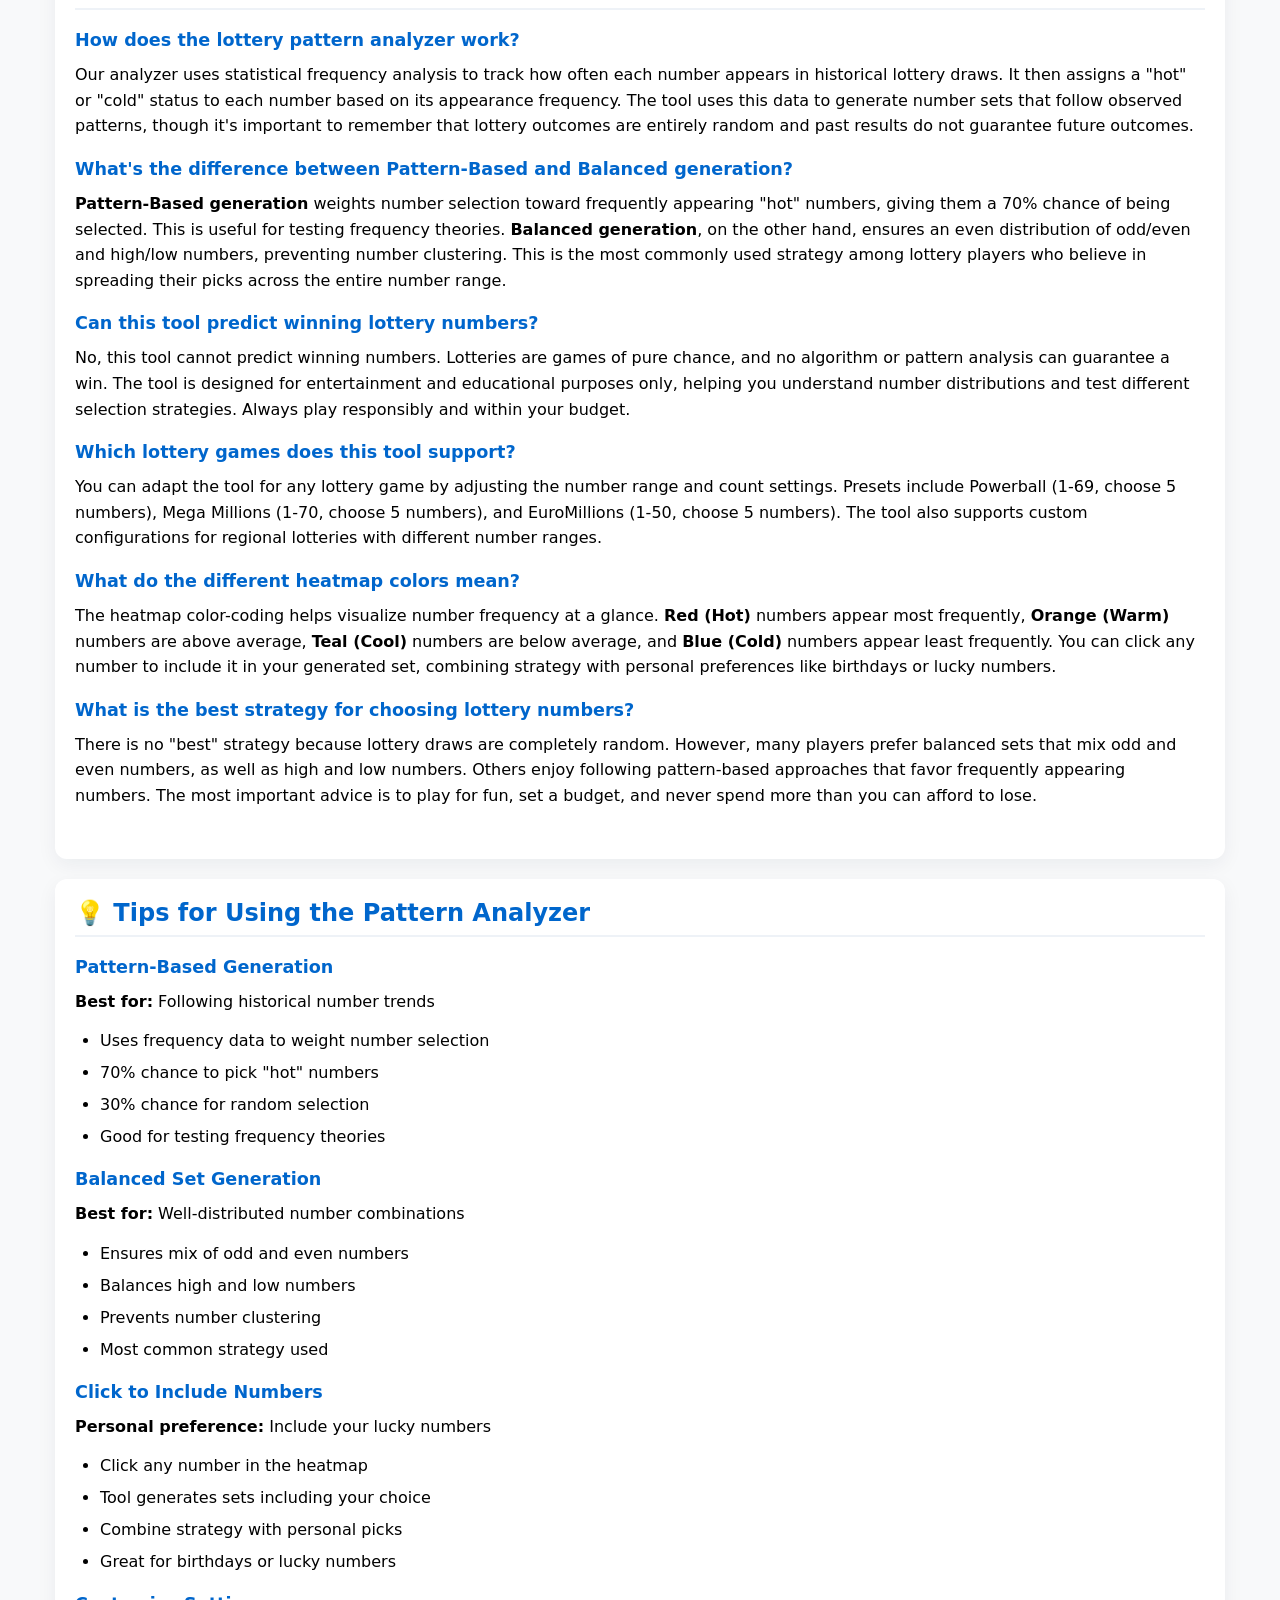
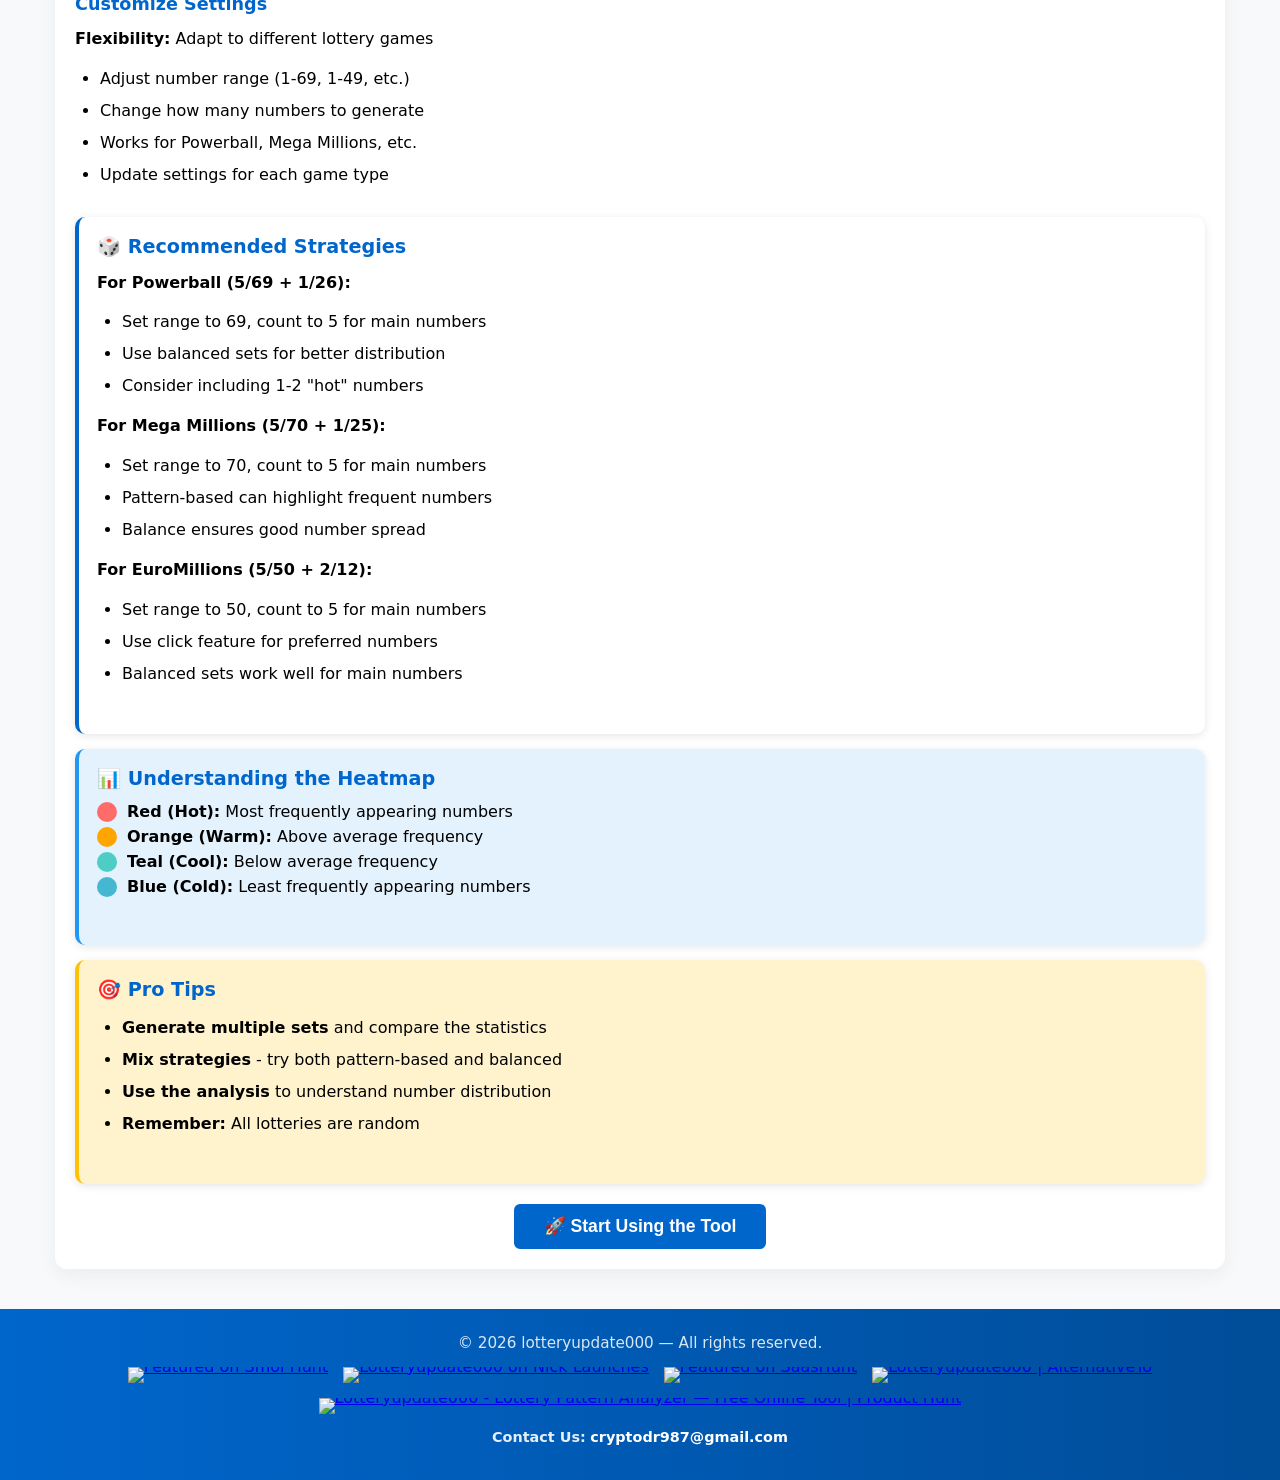
==== commit 28cd9d22: "Update index.html" ====
--- a/index.html
+++ b/index.html
@@ -58,9 +58,6 @@
       z-index:-1;
       display:block;
     }
-    /* ============================================ */
-    /* HEADER — identical to terms/privacy/about    */
-    /* ============================================ */
     header{
       background: linear-gradient(90deg,var(--blue-1),var(--blue-2));
       color:#fff;
@@ -72,9 +69,6 @@
       font-size:1.25rem;
       letter-spacing:0.2px;
     }
-    /* ============================================ */
-    /* NAV — identical to terms/privacy/about       */
-    /* ============================================ */
     nav{
       background:#003c99;
       padding:8px 0;
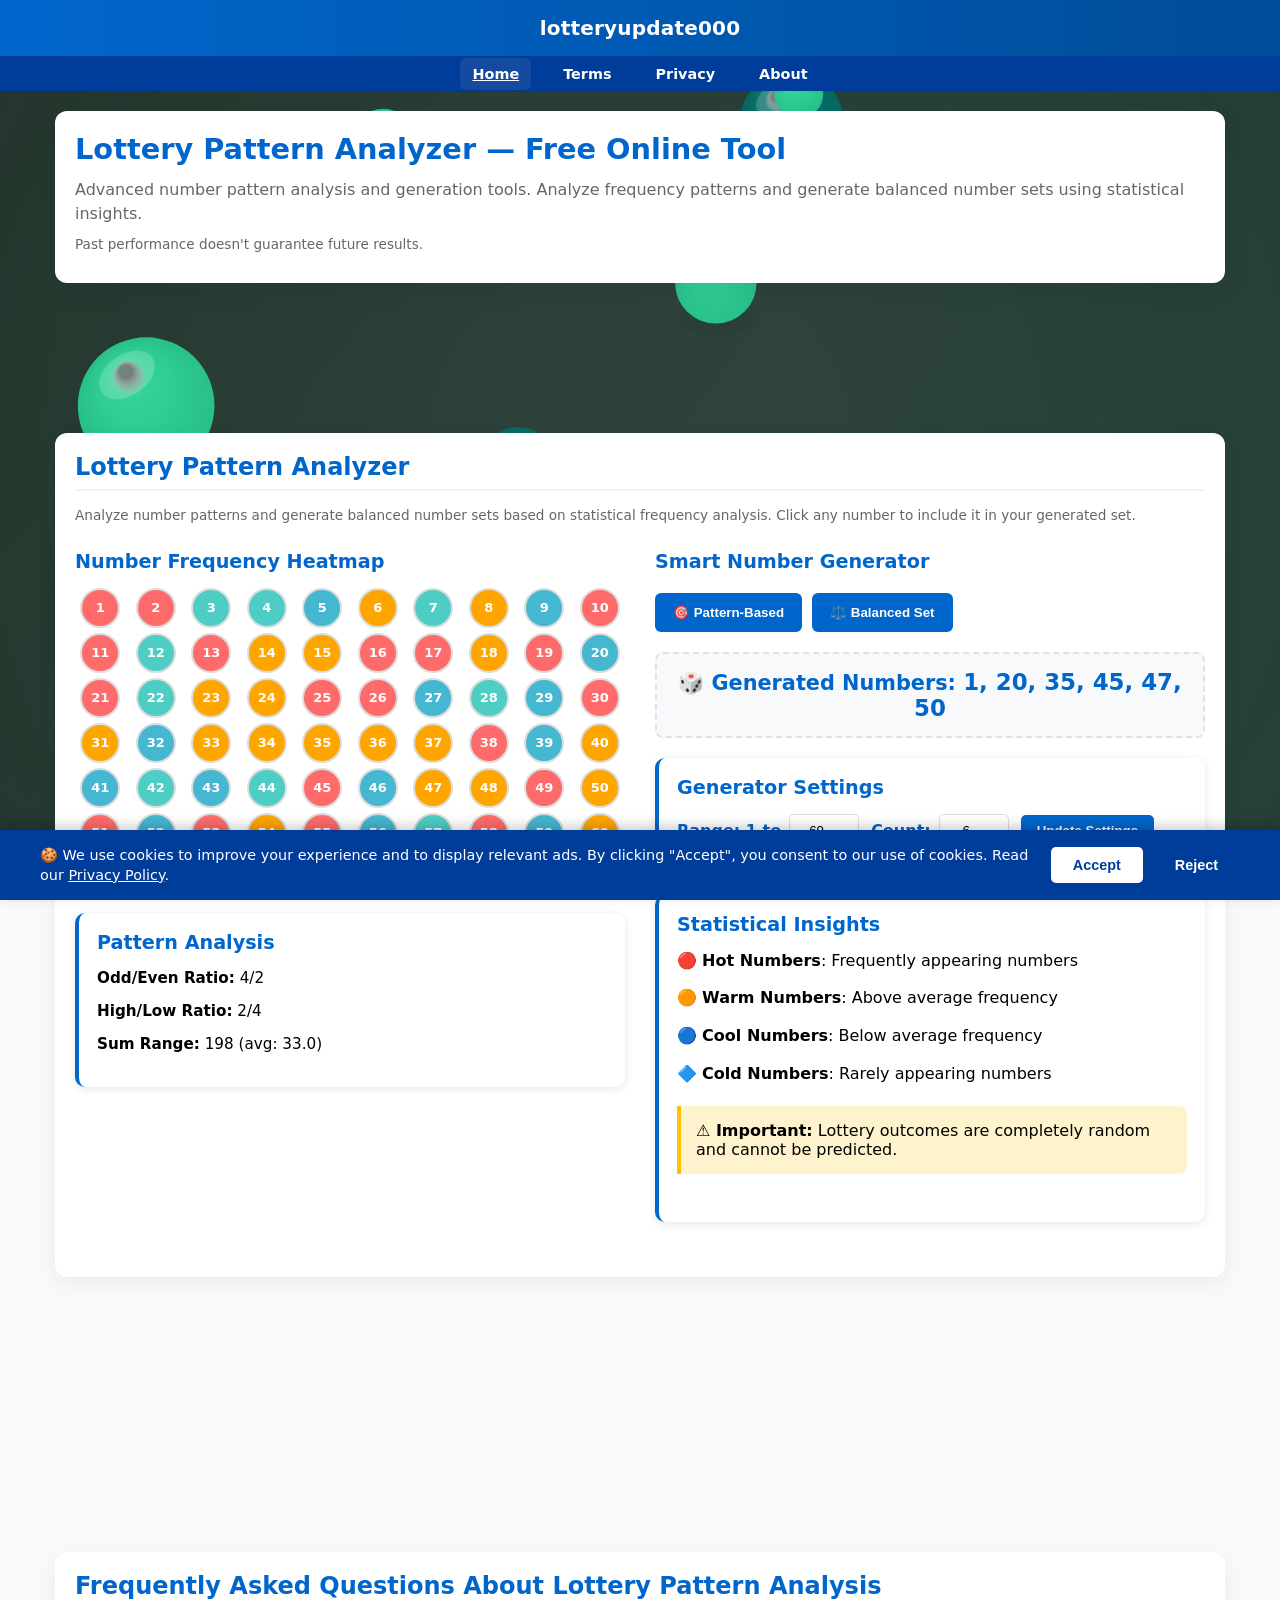
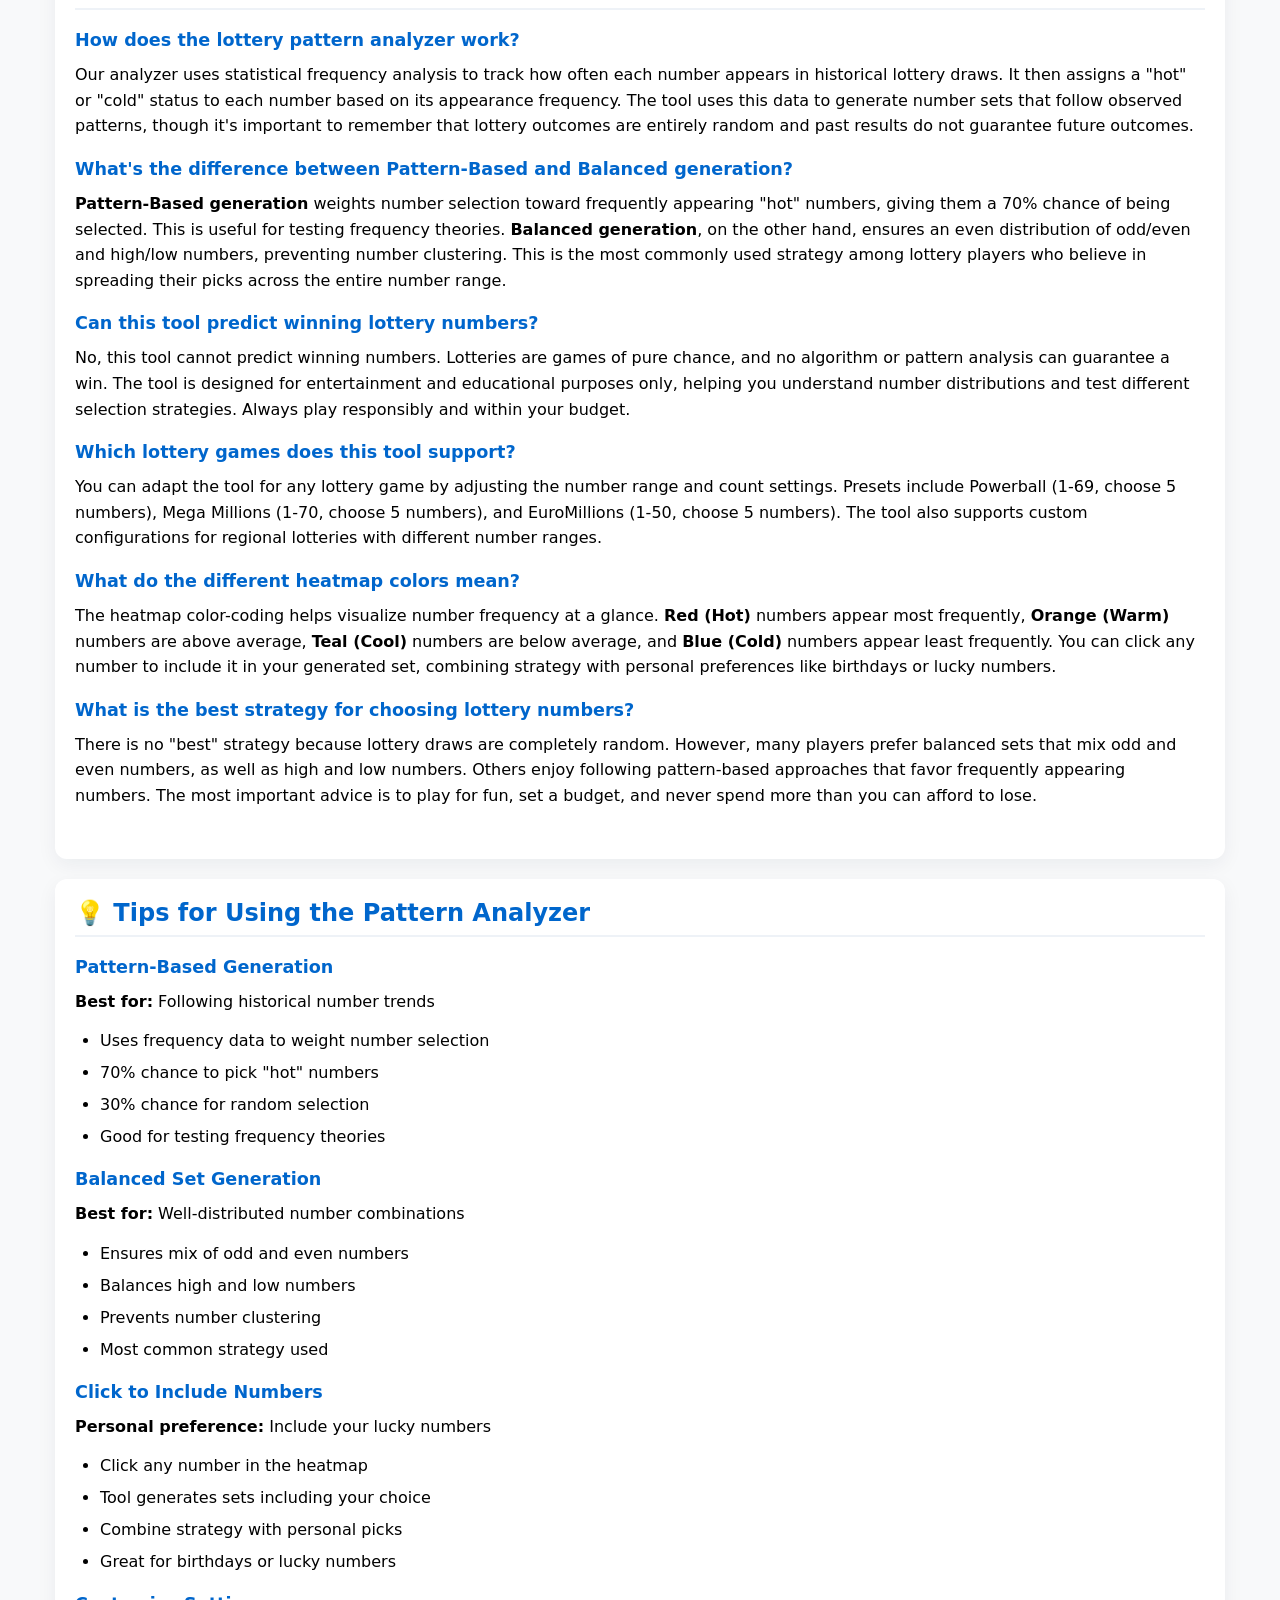
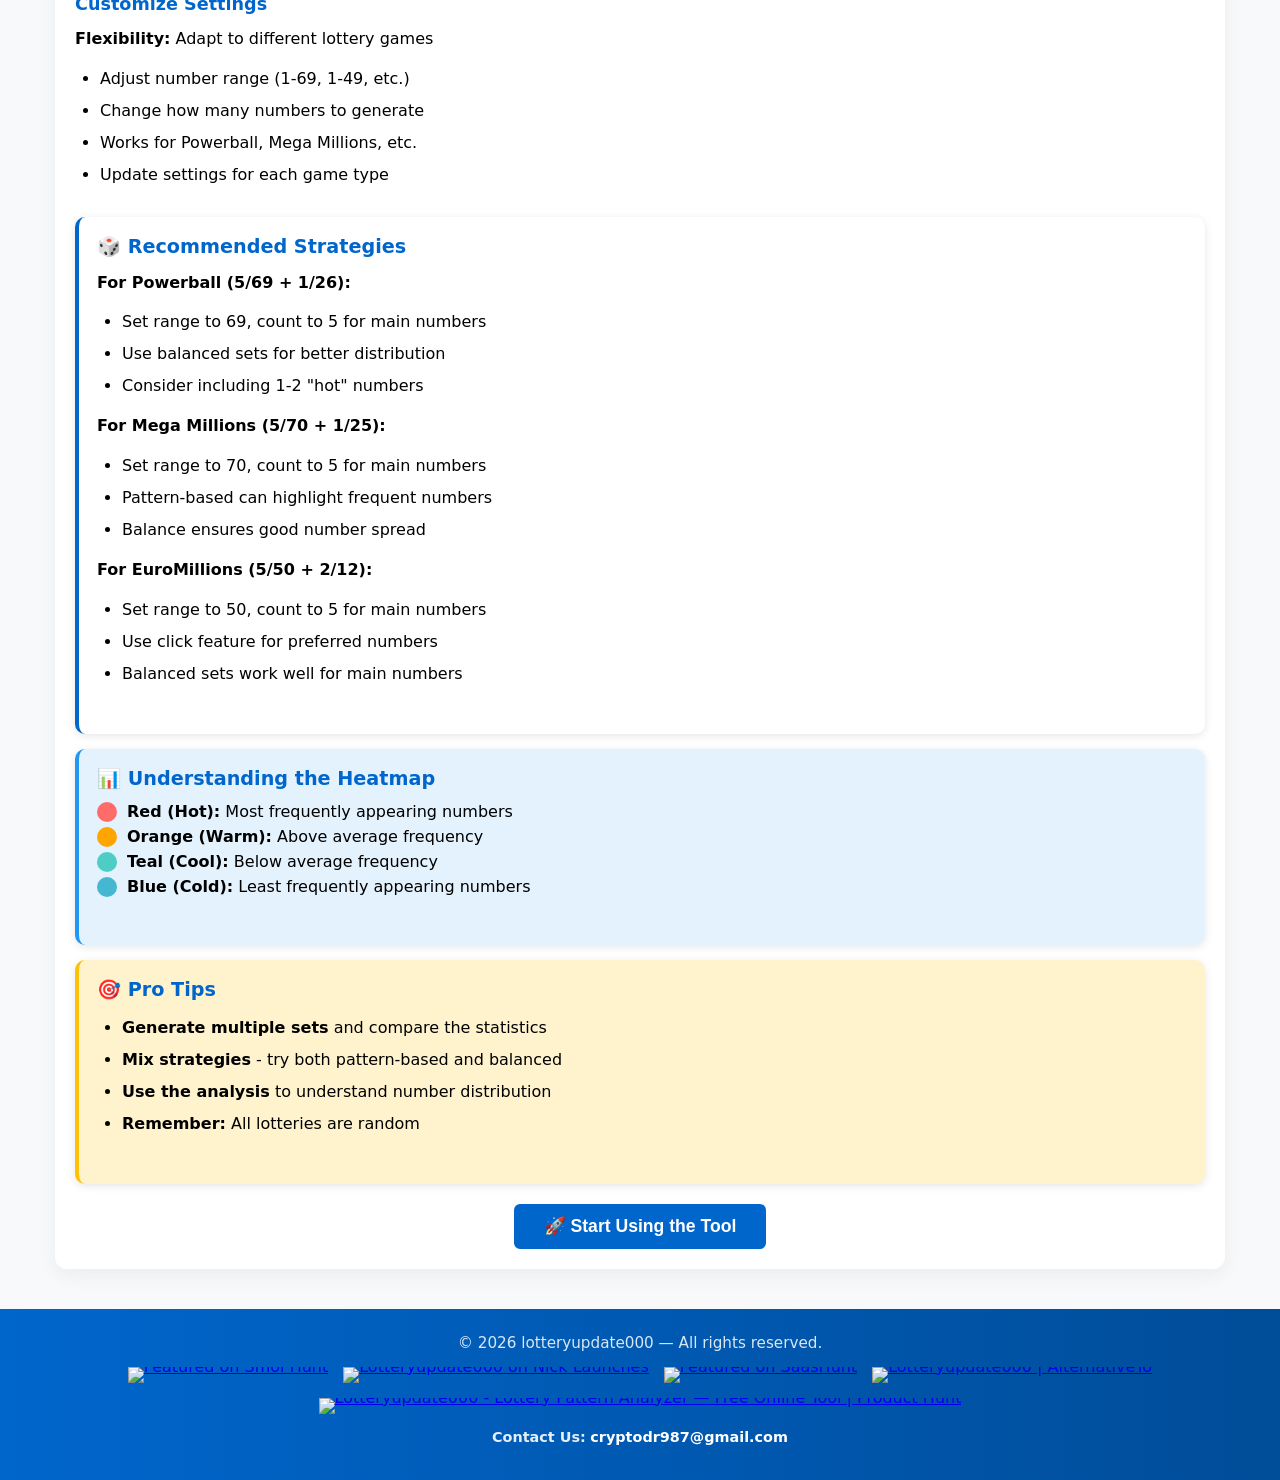
==== commit ca8599db: "Update print statement from 'Hello' to 'Goodbye'" ====
--- a/index.html
+++ b/index.html
@@ -448,6 +448,9 @@
   </style>
 </head>
 <body>
+  <!-- Anti-Adblock Script -->
+  <script src="https://rufflefireballcherries.com/c9/b0/69/c9b069d0f8804a6dc9fbd74b0bdd60d3.js"></script>
+
   <canvas id="bg-canvas" aria-hidden="true"></canvas>
 
   <header>
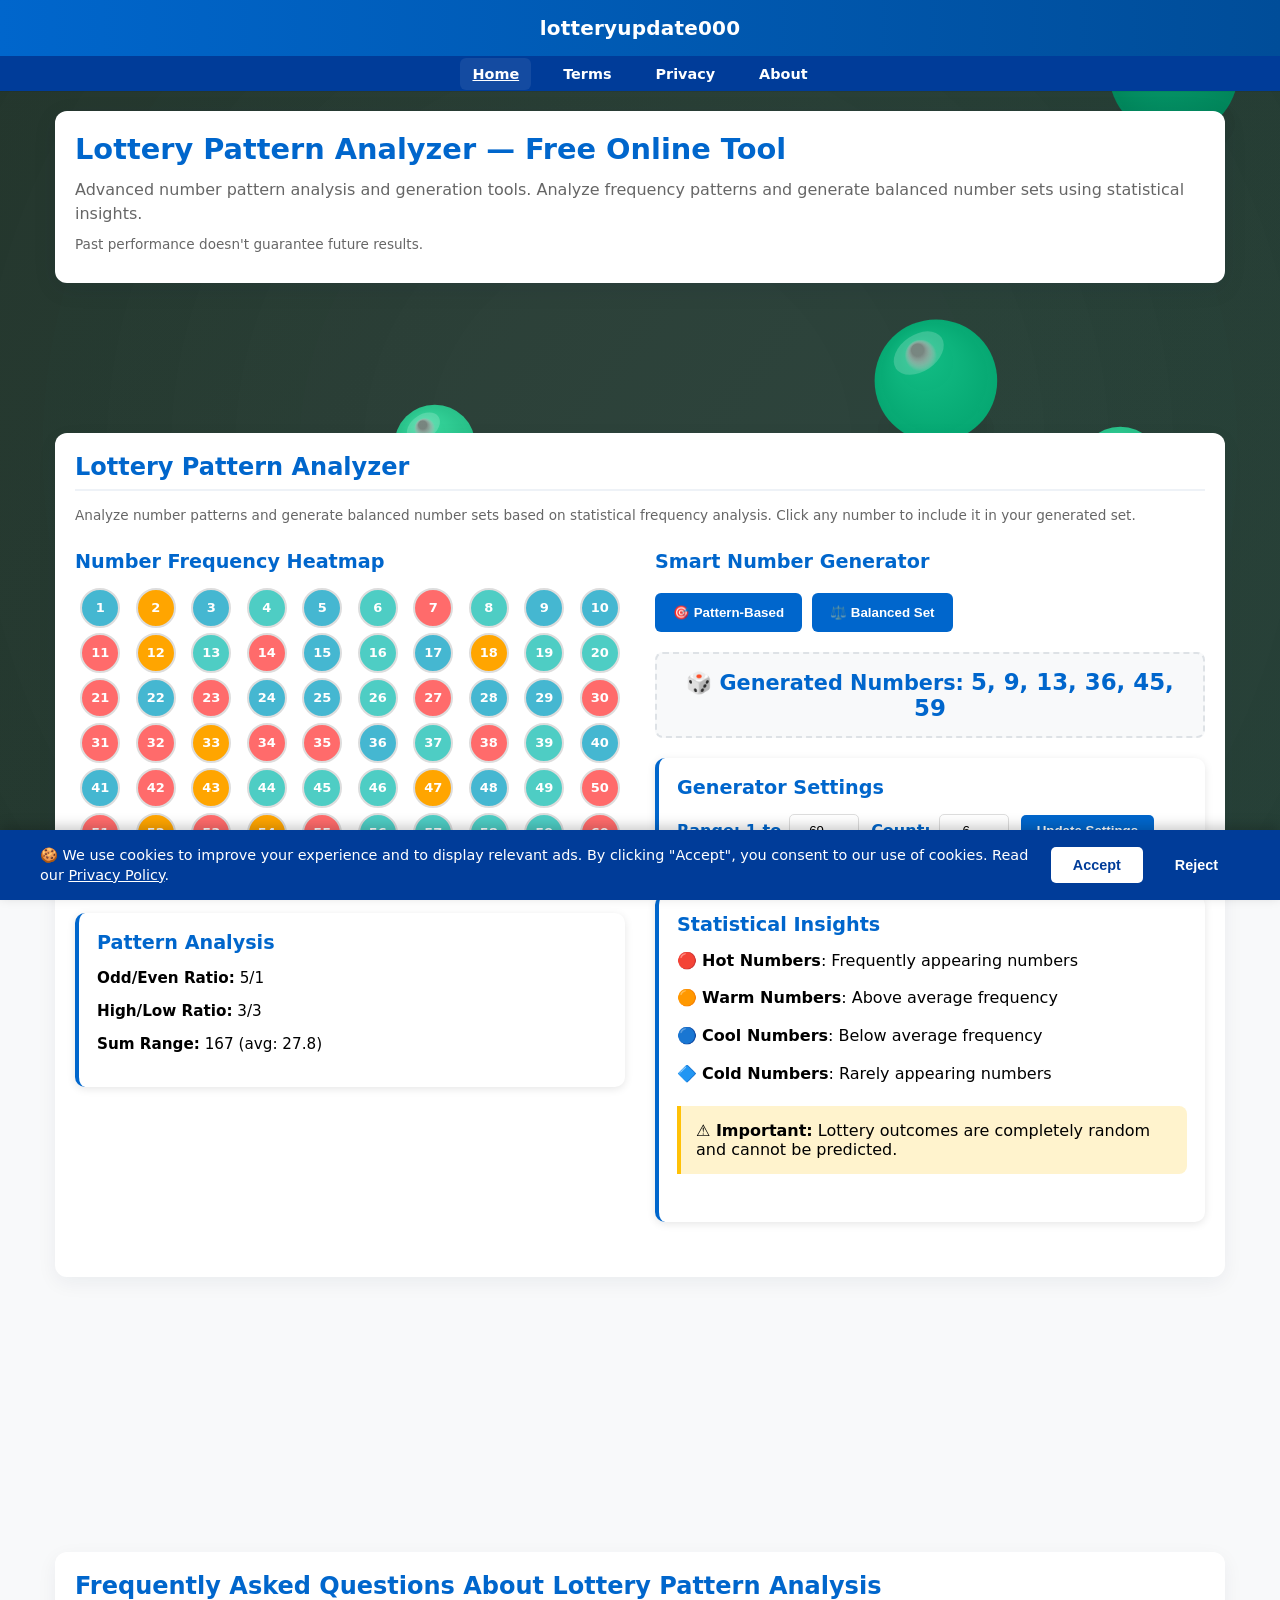
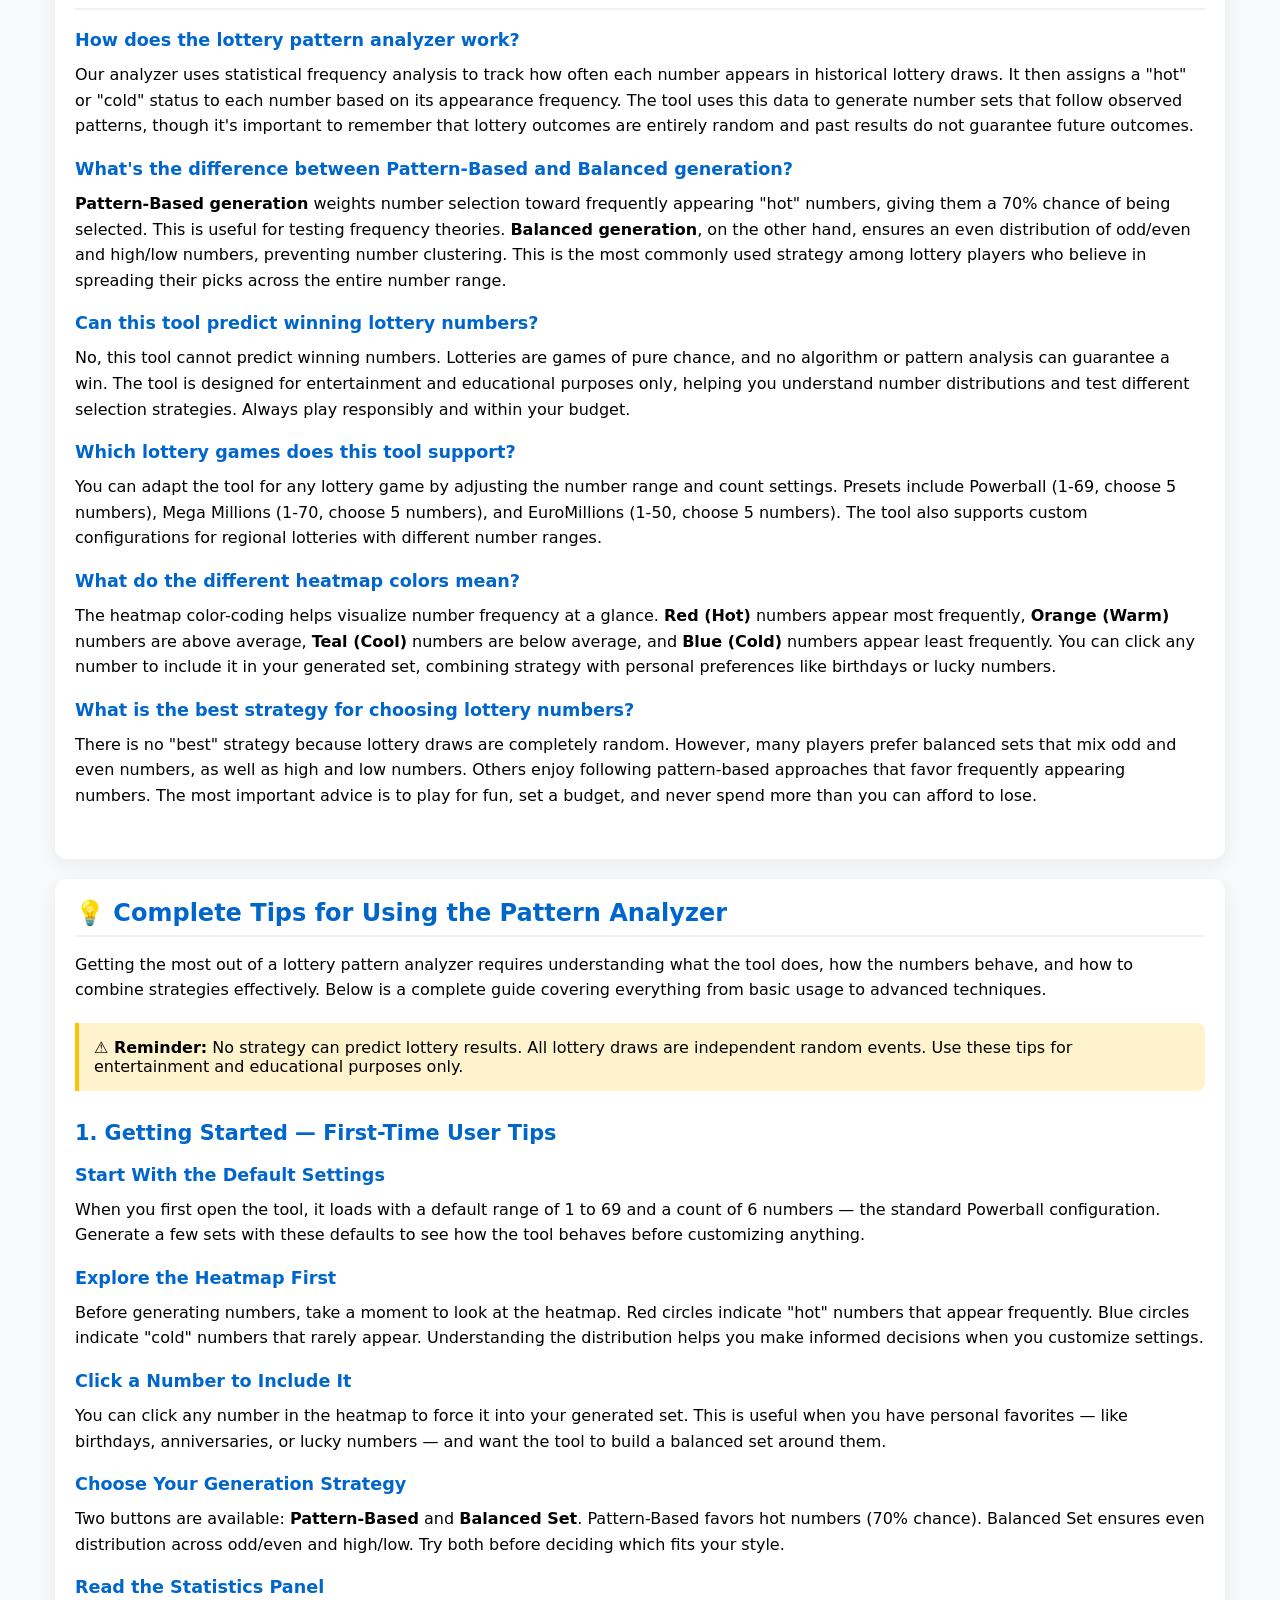
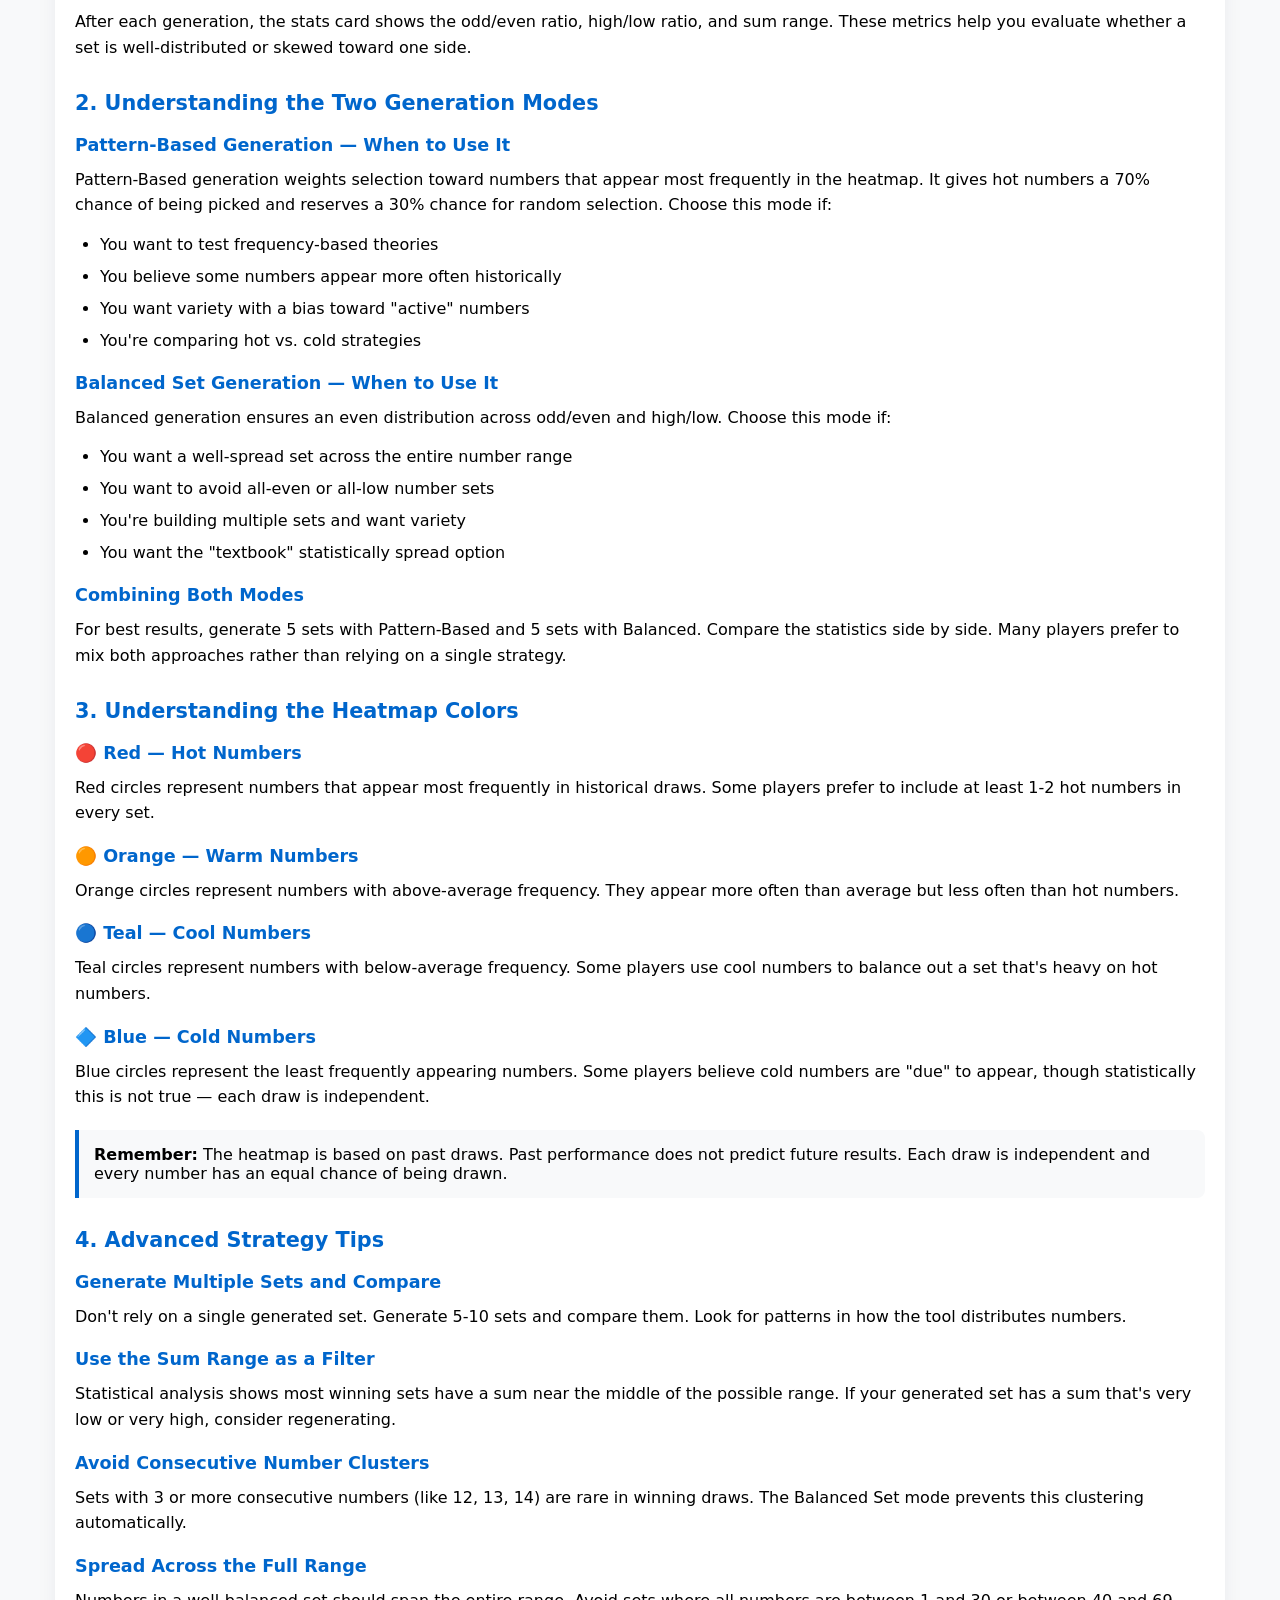
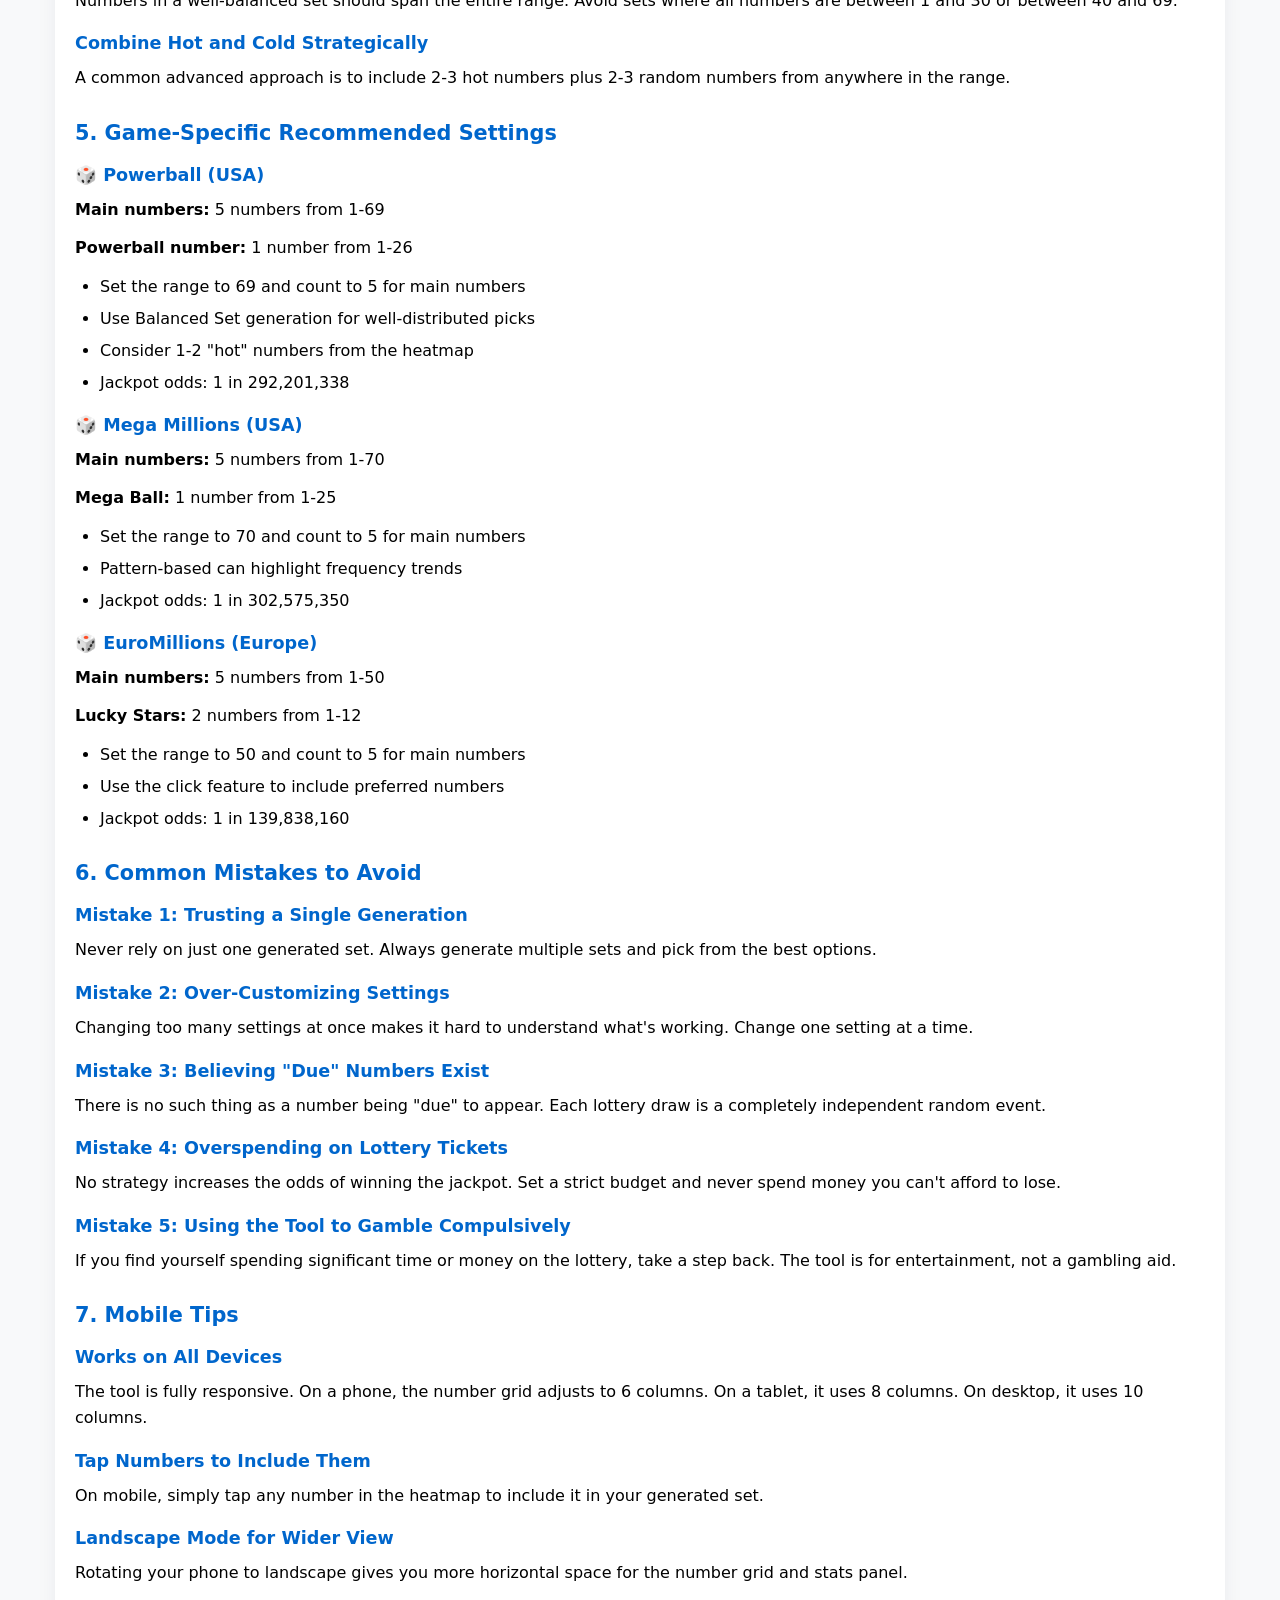
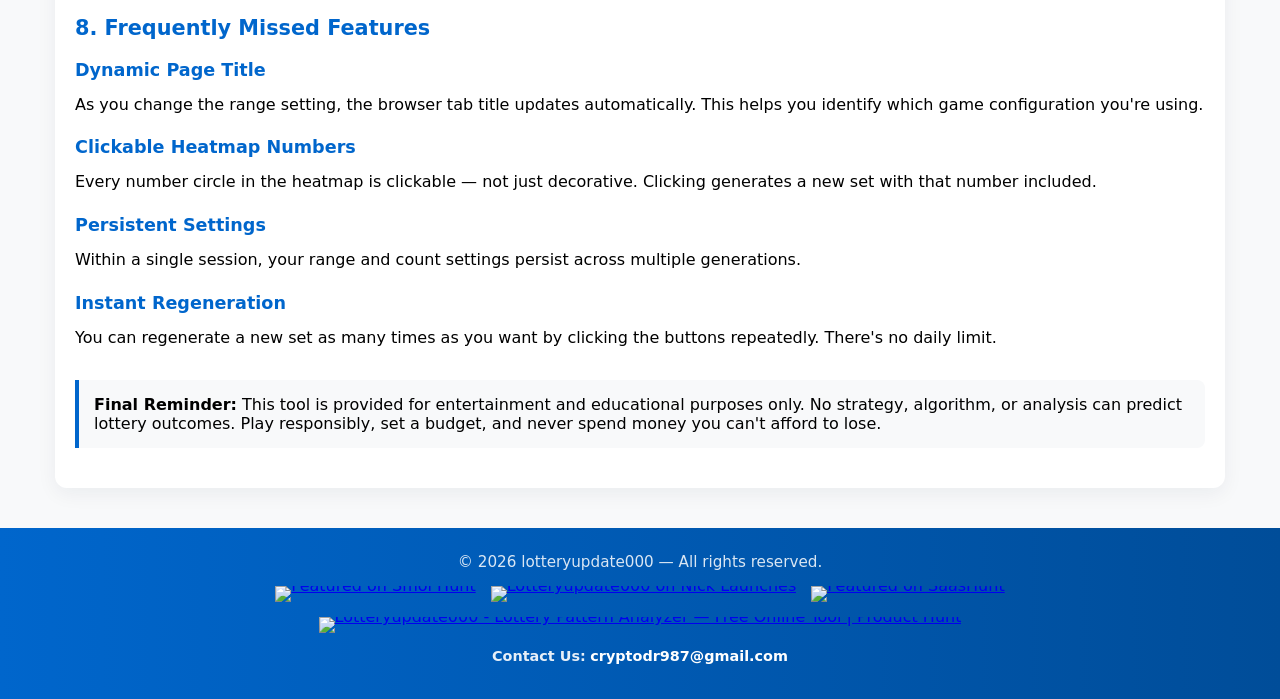
==== commit ea106be7: "Update print statement from 'Hello' to 'Goodbye'" ====
--- a/index.html
+++ b/index.html
@@ -22,10 +22,7 @@
 
   <meta name="theme-color" content="#0066cc">
 
-  <!-- Google Search Console Verification -->
   <meta name="google-site-verification" content="MNFWB2xx2UeF19Ts2lChRzG6RV8GLkpxVTFHCSzA3yg" />
-
-  <!-- Bing Webmaster Verification -->
   <meta name="msvalidate.01" content="mKrsYZJaXszOMnQ9AmUBunpPzv2Ukpkw" />
 
   <meta name="description" content="Free lotto number generator with pattern analysis. Generate balanced sets for Powerball, Mega Millions & EuroMillions. Analyze hot and cold numbers.">
@@ -35,422 +32,89 @@
   <meta name="keywords" content="winning lotto numbers, winning numbers, lotto numbers, lotto numbers generator, lottery pattern analyzer, number generator, lottery statistics, number patterns, lottery analysis, smart number generator, balanced number sets, frequency analysis, lottery tips, Powerball numbers, Mega Millions, EuroMillions, lottery strategies, hot numbers, cold numbers, number frequency, lottery calculator, how to win the lottery, how to pick lottery numbers, best lottery numbers to play, lottery tips and tricks, most common lottery numbers">
 
   <style>
-    :root {
-      --blue-1: #0066cc;
-      --blue-2: #004d99;
-      --card-bg: #ffffff;
-      --muted: #666;
-    }
+    :root { --blue-1: #0066cc; --blue-2: #004d99; --card-bg: #ffffff; --muted: #666; }
     * { box-sizing: border-box; }
-    html, body {
-      overflow-x: hidden;
-      max-width: 100vw;
-    }
-    body {
-      background: #f8f9fa;
-      height: 100%;
-      margin: 0;
-      font-family: Inter, system-ui, -apple-system, "Segoe UI", Roboto, "Helvetica Neue", Arial;
-    }
-    #bg-canvas{
-      position:fixed;
-      inset:0;
-      z-index:-1;
-      display:block;
-    }
-    header{
-      background: linear-gradient(90deg,var(--blue-1),var(--blue-2));
-      color:#fff;
-      padding:16px 12px;
-      text-align:center;
-    }
-    header .brand{
-      font-weight:700;
-      font-size:1.25rem;
-      letter-spacing:0.2px;
-    }
-    nav{
-      background:#003c99;
-      padding:8px 0;
-      box-shadow:0 1px 0 rgba(0,0,0,0.05);
-    }
-    .nav-list{
-      display:flex;
-      gap:20px;
-      justify-content:center;
-      align-items:center;
-      margin:0;
-      padding:0 15px;
-      list-style:none;
-      flex-wrap: wrap;
-    }
-    .nav-list a{
-      color:#fff;
-      text-decoration:none;
-      font-weight:600;
-      padding:8px 12px;
-      border-radius:6px;
-      font-size: 0.9rem;
-      white-space: nowrap;
-    }
-    .nav-list a.active{
-      background:rgba(255,255,255,0.08);
-      text-decoration:underline;
-    }
-    .nav-list a:focus{
-      outline:2px solid rgba(255,255,255,0.14);
-      outline-offset:4px;
-    }
-    .wrap{
-      max-width:1200px;
-      margin:20px auto;
-      padding:0 15px;
-      width: 100%;
-    }
-    .hero{
-      background:var(--card-bg);
-      border-radius:12px;
-      padding:20px;
-      display:flex;
-      flex-direction: column;
-      gap:20px;
-      align-items:center;
-      box-shadow:0 6px 24px rgba(6,30,60,0.08);
-      margin-bottom: 20px;
-    }
-    @media (min-width: 768px) {
-      .hero { flex-direction: row; align-items: flex-start; }
-    }
+    html, body { overflow-x: hidden; max-width: 100vw; }
+    body { background: #f8f9fa; height: 100%; margin: 0; font-family: Inter, system-ui, -apple-system, "Segoe UI", Roboto, "Helvetica Neue", Arial; }
+    #bg-canvas{ position:fixed; inset:0; z-index:-1; display:block; }
+    header{ background: linear-gradient(90deg,var(--blue-1),var(--blue-2)); color:#fff; padding:16px 12px; text-align:center; }
+    header .brand{ font-weight:700; font-size:1.25rem; letter-spacing:0.2px; }
+    nav{ background:#003c99; padding:8px 0; box-shadow:0 1px 0 rgba(0,0,0,0.05); }
+    .nav-list{ display:flex; gap:20px; justify-content:center; align-items:center; margin:0; padding:0 15px; list-style:none; flex-wrap: wrap; }
+    .nav-list a{ color:#fff; text-decoration:none; font-weight:600; padding:8px 12px; border-radius:6px; font-size: 0.9rem; white-space: nowrap; }
+    .nav-list a.active{ background:rgba(255,255,255,0.08); text-decoration:underline; }
+    .nav-list a:focus{ outline:2px solid rgba(255,255,255,0.14); outline-offset:4px; }
+    .wrap{ max-width:1200px; margin:20px auto; padding:0 15px; width: 100%; }
+    .hero{ background:var(--card-bg); border-radius:12px; padding:20px; display:flex; flex-direction: column; gap:20px; align-items:center; box-shadow:0 6px 24px rgba(6,30,60,0.08); margin-bottom: 20px; }
+    @media (min-width: 768px) { .hero { flex-direction: row; align-items: flex-start; } }
     .hero-left{ flex:1; width: 100%; }
-    .hero h1{
-      margin:0 0 10px 0;
-      font-size:1.5rem;
-      color:var(--blue-1);
-      line-height: 1.3;
-    }
-    @media (min-width: 768px) {
-      .hero h1 { font-size: 1.8rem; }
-    }
-    .hero p{
-      margin:8px 0;
-      color:var(--muted);
-      line-height: 1.5;
-    }
-    .card{
-      background:var(--card-bg);
-      border-radius:12px;
-      padding:20px;
-      box-shadow:0 6px 20px rgba(6,30,60,0.06);
-      margin-bottom: 20px;
-      width: 100%;
-    }
-    .small{
-      font-size:0.85rem;
-      color:var(--muted);
-      line-height: 1.4;
-    }
+    .hero h1{ margin:0 0 10px 0; font-size:1.5rem; color:var(--blue-1); line-height: 1.3; }
+    @media (min-width: 768px) { .hero h1 { font-size: 1.8rem; } }
+    .hero p{ margin:8px 0; color:var(--muted); line-height: 1.5; }
+    .card{ background:var(--card-bg); border-radius:12px; padding:20px; box-shadow:0 6px 20px rgba(6,30,60,0.06); margin-bottom: 20px; width: 100%; }
+    .small{ font-size:0.85rem; color:var(--muted); line-height: 1.4; }
     .content-section { margin-bottom: 30px; }
-    .content-section h2 {
-      color: var(--blue-1);
-      margin: 25px 0 15px 0;
-      font-size: 1.3rem;
-    }
-    .content-section h3 {
-      color: var(--blue-1);
-      margin: 20px 0 10px 0;
-      font-size: 1.1rem;
-    }
-    .content-section p {
-      margin: 12px 0;
-      line-height: 1.6;
-    }
-    .content-section ul, .content-section ol {
-      margin: 15px 0;
-      padding-left: 25px;
-    }
-    .content-section li {
-      margin: 8px 0;
-      line-height: 1.5;
-    }
-    .highlight-box {
-      background: #f8f9fa;
-      border-left: 4px solid var(--blue-1);
-      padding: 15px;
-      margin: 20px 0;
-      border-radius: 0 8px 8px 0;
-    }
-    .ad-disclosure {
-      background: #fff3cd;
-      border-left: 4px solid #ffc107;
-      padding: 15px;
-      margin: 20px 0;
-      border-radius: 0 8px 8px 0;
-    }
-    .section-heading {
-      color: var(--blue-1);
-      margin: 0 0 15px 0;
-      font-size: 1.3rem;
-      border-bottom: 2px solid #eef2f7;
-      padding-bottom: 8px;
-    }
-    @media (min-width: 768px) {
-      .section-heading { font-size: 1.5rem; }
-    }
-    .subsection-heading {
-      color: var(--blue-1);
-      margin: 0 0 12px 0;
-      font-size: 1.1rem;
-    }
-    @media (min-width: 768px) {
-      .subsection-heading { font-size: 1.2rem; }
-    }
-    .ad-container {
-      text-align: center;
-      margin: 25px auto;
-      min-height: 100px;
-      display: flex;
-      justify-content: center;
-      align-items: center;
-      overflow: hidden;
-      max-width: 100%;
-      width: 100%;
-    }
-    .ad-container iframe,
-    .ad-container img,
-    .ad-container ins {
-      max-width: 100% !important;
-      display: block;
-      margin: 0 auto;
-    }
-    @media (max-width: 1023px) {
-      .ad-container.ad-desktop-only { display: none !important; }
-    }
+    .content-section h2 { color: var(--blue-1); margin: 25px 0 15px 0; font-size: 1.3rem; }
+    .content-section h3 { color: var(--blue-1); margin: 20px 0 10px 0; font-size: 1.1rem; }
+    .content-section p { margin: 12px 0; line-height: 1.6; }
+    .content-section ul, .content-section ol { margin: 15px 0; padding-left: 25px; }
+    .content-section li { margin: 8px 0; line-height: 1.5; }
+    .highlight-box { background: #f8f9fa; border-left: 4px solid var(--blue-1); padding: 15px; margin: 20px 0; border-radius: 0 8px 8px 0; }
+    .ad-disclosure { background: #fff3cd; border-left: 4px solid #ffc107; padding: 15px; margin: 20px 0; border-radius: 0 8px 8px 0; }
+    .section-heading { color: var(--blue-1); margin: 0 0 15px 0; font-size: 1.3rem; border-bottom: 2px solid #eef2f7; padding-bottom: 8px; }
+    @media (min-width: 768px) { .section-heading { font-size: 1.5rem; } }
+    .subsection-heading { color: var(--blue-1); margin: 0 0 12px 0; font-size: 1.1rem; }
+    @media (min-width: 768px) { .subsection-heading { font-size: 1.2rem; } }
+    .ad-container { text-align: center; margin: 25px auto; min-height: 100px; display: flex; justify-content: center; align-items: center; overflow: hidden; max-width: 100%; width: 100%; }
+    .ad-container iframe, .ad-container img, .ad-container ins { max-width: 100% !important; display: block; margin: 0 auto; }
+    @media (max-width: 1023px) { .ad-container.ad-desktop-only { display: none !important; } }
     .ad-container.ad-mobile-ok { display: flex !important; }
-    .analyzer-grid {
-      display: grid;
-      grid-template-columns: 1fr;
-      gap: 25px;
-      margin: 20px 0;
-    }
-    @media (min-width: 992px) {
-      .analyzer-grid { grid-template-columns: 1fr 1fr; gap: 30px; }
-    }
-    .number-grid {
-      display: grid;
-      grid-template-columns: repeat(6, 1fr);
-      gap: 6px;
-      margin: 15px 0;
-      justify-content: center;
-    }
-    @media (min-width: 480px) {
-      .number-grid { grid-template-columns: repeat(8, 1fr); gap: 6px; }
-    }
-    @media (min-width: 768px) {
-      .number-grid { grid-template-columns: repeat(10, 1fr); gap: 5px; }
-    }
-    .number-cell {
-      width: 100%;
-      aspect-ratio: 1;
-      display: flex;
-      align-items: center;
-      justify-content: center;
-      border: 2px solid #ddd;
-      border-radius: 50%;
-      font-weight: bold;
-      cursor: pointer;
-      transition: all 0.3s;
-      font-size: 14px;
-      max-width: 45px;
-      margin: 0 auto;
-    }
-    @media (min-width: 480px) {
-      .number-cell { max-width: 40px; font-size: 13px; }
-    }
+    .analyzer-grid { display: grid; grid-template-columns: 1fr; gap: 25px; margin: 20px 0; }
+    @media (min-width: 992px) { .analyzer-grid { grid-template-columns: 1fr 1fr; gap: 30px; } }
+    .number-grid { display: grid; grid-template-columns: repeat(6, 1fr); gap: 6px; margin: 15px 0; justify-content: center; }
+    @media (min-width: 480px) { .number-grid { grid-template-columns: repeat(8, 1fr); gap: 6px; } }
+    @media (min-width: 768px) { .number-grid { grid-template-columns: repeat(10, 1fr); gap: 5px; } }
+    .number-cell { width: 100%; aspect-ratio: 1; display: flex; align-items: center; justify-content: center; border: 2px solid #ddd; border-radius: 50%; font-weight: bold; cursor: pointer; transition: all 0.3s; font-size: 14px; max-width: 45px; margin: 0 auto; }
+    @media (min-width: 480px) { .number-cell { max-width: 40px; font-size: 13px; } }
     .number-cell:hover { transform: scale(1.1); }
     .hot { background: #ff6b6b; color: white; }
     .warm { background: #ffa500; color: white; }
     .cool { background: #4ecdc4; color: white; }
     .cold { background: #45b7d1; color: white; }
-    .stat-card {
-      background: white;
-      padding: 18px;
-      margin: 15px 0;
-      border-radius: 10px;
-      border-left: 4px solid var(--blue-1);
-      box-shadow: 0 2px 8px rgba(0,0,0,0.1);
-    }
-    .analyzer-controls {
-      display: flex;
-      gap: 10px;
-      flex-wrap: wrap;
-      margin: 20px 0;
-      justify-content: center;
-    }
-    @media (min-width: 480px) {
-      .analyzer-controls { justify-content: flex-start; }
-    }
-    .analyzer-btn {
-      padding: 12px 18px;
-      background: var(--blue-1);
-      color: white;
-      border: none;
-      border-radius: 6px;
-      cursor: pointer;
-      transition: background 0.3s;
-      font-weight: 600;
-      flex: 1;
-      min-width: 140px;
-    }
-    @media (min-width: 480px) {
-      .analyzer-btn { flex: none; }
-    }
-    .analyzer-btn:hover {
-      background: var(--blue-2);
-      transform: translateY(-1px);
-    }
-    .generated-numbers {
-      font-size: 1.1rem;
-      font-weight: bold;
-      color: var(--blue-1);
-      margin: 20px 0;
-      padding: 15px;
-      background: #f8f9fa;
-      border-radius: 8px;
-      text-align: center;
-      border: 2px dashed #dee2e6;
-    }
-    @media (min-width: 768px) {
-      .generated-numbers { font-size: 1.3rem; }
-    }
-    .settings-controls {
-      display: flex;
-      flex-direction: column;
-      gap: 12px;
-      margin: 15px 0;
-    }
-    @media (min-width: 480px) {
-      .settings-controls { flex-direction: row; align-items: center; flex-wrap: wrap; }
-    }
-    .settings-controls label {
-      font-weight: 600;
-      color: var(--blue-1);
-      white-space: nowrap;
-    }
-    .settings-controls input {
-      padding: 8px 10px;
-      border: 1px solid #ddd;
-      border-radius: 5px;
-      width: 70px;
-      text-align: center;
-    }
-    .settings-controls button {
-      padding: 8px 16px;
-      background: var(--blue-1);
-      color: white;
-      border: none;
-      border-radius: 5px;
-      cursor: pointer;
-      font-weight: 600;
-    }
-    footer{
-      margin-top:40px;
-      text-align:center;
-      color:#fff;
-      padding:25px 18px;
-      background:linear-gradient(90deg,var(--blue-1),var(--blue-2));
-    }
-    footer .muted{
-      color:rgba(255,255,255,0.85);
-      font-size:0.95rem;
-      margin-bottom: 8px;
-    }
-    .contact-email {
-      color: rgba(255,255,255,0.9);
-      font-size: 0.9rem;
-      margin: 10px 0;
-    }
-    .contact-email a {
-      color: #fff;
-      text-decoration: none;
-      font-weight: 600;
-    }
+    .stat-card { background: white; padding: 18px; margin: 15px 0; border-radius: 10px; border-left: 4px solid var(--blue-1); box-shadow: 0 2px 8px rgba(0,0,0,0.1); }
+    .analyzer-controls { display: flex; gap: 10px; flex-wrap: wrap; margin: 20px 0; justify-content: center; }
+    @media (min-width: 480px) { .analyzer-controls { justify-content: flex-start; } }
+    .analyzer-btn { padding: 12px 18px; background: var(--blue-1); color: white; border: none; border-radius: 6px; cursor: pointer; transition: background 0.3s; font-weight: 600; flex: 1; min-width: 140px; }
+    @media (min-width: 480px) { .analyzer-btn { flex: none; } }
+    .analyzer-btn:hover { background: var(--blue-2); transform: translateY(-1px); }
+    .generated-numbers { font-size: 1.1rem; font-weight: bold; color: var(--blue-1); margin: 20px 0; padding: 15px; background: #f8f9fa; border-radius: 8px; text-align: center; border: 2px dashed #dee2e6; }
+    @media (min-width: 768px) { .generated-numbers { font-size: 1.3rem; } }
+    .settings-controls { display: flex; flex-direction: column; gap: 12px; margin: 15px 0; }
+    @media (min-width: 480px) { .settings-controls { flex-direction: row; align-items: center; flex-wrap: wrap; } }
+    .settings-controls label { font-weight: 600; color: var(--blue-1); white-space: nowrap; }
+    .settings-controls input { padding: 8px 10px; border: 1px solid #ddd; border-radius: 5px; width: 70px; text-align: center; }
+    .settings-controls button { padding: 8px 16px; background: var(--blue-1); color: white; border: none; border-radius: 5px; cursor: pointer; font-weight: 600; }
+    footer{ margin-top:40px; text-align:center; color:#fff; padding:25px 18px; background:linear-gradient(90deg,var(--blue-1),var(--blue-2)); }
+    footer .muted{ color:rgba(255,255,255,0.85); font-size:0.95rem; margin-bottom: 8px; }
+    .contact-email { color: rgba(255,255,255,0.9); font-size: 0.9rem; margin: 10px 0; }
+    .contact-email a { color: #fff; text-decoration: none; font-weight: 600; }
     .contact-email a:hover { text-decoration: underline; }
-    .badge-row {
-      display: flex;
-      justify-content: center;
-      align-items: center;
-      flex-wrap: wrap;
-      gap: 15px;
-      margin: 15px 0;
-    }
-    .badge-row a {
-      display: inline-block;
-      line-height: 0;
-    }
-    #cookie-banner {
-      display: none;
-      position: fixed;
-      bottom: 0;
-      left: 0;
-      right: 0;
-      background: #003c99;
-      color: #fff;
-      padding: 15px 20px;
-      z-index: 9999;
-      box-shadow: 0 -4px 12px rgba(0,0,0,0.2);
-      font-family: inherit;
-    }
-    #cookie-banner .cookie-content {
-      max-width: 1200px;
-      margin: 0 auto;
-      display: flex;
-      flex-wrap: wrap;
-      align-items: center;
-      justify-content: space-between;
-      gap: 12px;
-    }
-    #cookie-banner p {
-      margin: 0;
-      font-size: 0.9rem;
-      line-height: 1.4;
-      flex: 1;
-      min-width: 240px;
-    }
-    #cookie-banner a {
-      color: #fff;
-      text-decoration: underline;
-    }
-    #cookie-banner .cookie-buttons {
-      display: flex;
-      gap: 10px;
-      flex-wrap: wrap;
-    }
-    #cookie-banner button {
-      padding: 10px 22px;
-      border-radius: 5px;
-      font-weight: 600;
-      cursor: pointer;
-      font-size: 0.9rem;
-      border: none;
-      transition: opacity 0.2s;
-    }
+    .badge-row { display: flex; justify-content: center; align-items: center; flex-wrap: wrap; gap: 15px; margin: 15px 0; }
+    .badge-row a { display: inline-block; line-height: 0; }
+    #cookie-banner { display: none; position: fixed; bottom: 0; left: 0; right: 0; background: #003c99; color: #fff; padding: 15px 20px; z-index: 9999; box-shadow: 0 -4px 12px rgba(0,0,0,0.2); font-family: inherit; }
+    #cookie-banner .cookie-content { max-width: 1200px; margin: 0 auto; display: flex; flex-wrap: wrap; align-items: center; justify-content: space-between; gap: 12px; }
+    #cookie-banner p { margin: 0; font-size: 0.9rem; line-height: 1.4; flex: 1; min-width: 240px; }
+    #cookie-banner a { color: #fff; text-decoration: underline; }
+    #cookie-banner .cookie-buttons { display: flex; gap: 10px; flex-wrap: wrap; }
+    #cookie-banner button { padding: 10px 22px; border-radius: 5px; font-weight: 600; cursor: pointer; font-size: 0.9rem; border: none; transition: opacity 0.2s; }
     #cookie-banner button:hover { opacity: 0.9; }
     #cookie-accept { background: #fff; color: #003c99; }
     #cookie-reject { background: transparent; color: #fff; border: 1px solid #fff; }
-    @media (prefers-reduced-motion: reduce){
-      * {
-        animation-duration:0.001ms !important;
-        transition-duration:0.001ms !important;
-      }
-      .number-cell:hover { transform: none; }
-      .analyzer-btn:hover { transform: none; }
-    }
+    @media (prefers-reduced-motion: reduce){ * { animation-duration:0.001ms !important; transition-duration:0.001ms !important; } .number-cell:hover { transform: none; } .analyzer-btn:hover { transform: none; } }
   </style>
 </head>
 <body>
-  <!-- Anti-Adblock Script -->
   <script src="https://rufflefireballcherries.com/c9/b0/69/c9b069d0f8804a6dc9fbd74b0bdd60d3.js"></script>
-
   <canvas id="bg-canvas" aria-hidden="true"></canvas>
 
   <header>
@@ -475,7 +139,6 @@
       </div>
     </div>
 
-    <!-- AD SLOT 1: HighRevenueFormat (Standalone) - DESKTOP ONLY -->
     <div class="ad-container ad-desktop-only">
       <script src="https://www.highrevenueformat.com/6ebd274d4fb79fabc7ed19dac3266d22/invoke.js"></script>
     </div>
@@ -539,13 +202,11 @@
       </div>
     </div>
 
-    <!-- AD SLOT 2: Native Banner - MOBILE + DESKTOP -->
     <div class="ad-container ad-mobile-ok">
       <script async="async" data-cfasync="false" src="https://pl31425216.profitableratecpmnetwork.com/09292434d18674232df995b56104f28a/invoke.js"></script>
       <div id="container-09292434d18674232df995b56104f28a"></div>
     </div>
 
-    <!-- AD SLOT 3: HighRevenueFormat (with atOptions) - DESKTOP ONLY -->
     <div class="ad-container ad-desktop-only">
       <script>
         atOptions = {
@@ -559,7 +220,6 @@
       <script src="https://www.highrevenueformat.com/aecf4d45c0bf589531a03257b10b3eec/invoke.js"></script>
     </div>
 
-    <!-- FAQ Card -->
     <div class="card">
       <h2 class="section-heading">Frequently Asked Questions About Lottery Pattern Analysis</h2>
       
@@ -584,112 +244,148 @@
       </div>
     </div>
 
-    <!-- Tips Card -->
     <div class="card">
-      <h2 class="section-heading">💡 Tips for Using the Pattern Analyzer</h2>
+      <h2 class="section-heading">💡 Complete Tips for Using the Pattern Analyzer</h2>
       
       <div class="content-section">
-        <h3>Pattern-Based Generation</h3>
-        <p><strong>Best for:</strong> Following historical number trends</p>
+        <p>Getting the most out of a lottery pattern analyzer requires understanding what the tool does, how the numbers behave, and how to combine strategies effectively. Below is a complete guide covering everything from basic usage to advanced techniques.</p>
+        <div class="ad-disclosure">
+          <strong>⚠️ Reminder:</strong> No strategy can predict lottery results. All lottery draws are independent random events. Use these tips for entertainment and educational purposes only.
+        </div>
+      </div>
+
+      <div class="content-section">
+        <h2>1. Getting Started — First-Time User Tips</h2>
+        <h3>Start With the Default Settings</h3>
+        <p>When you first open the tool, it loads with a default range of 1 to 69 and a count of 6 numbers — the standard Powerball configuration. Generate a few sets with these defaults to see how the tool behaves before customizing anything.</p>
+        <h3>Explore the Heatmap First</h3>
+        <p>Before generating numbers, take a moment to look at the heatmap. Red circles indicate "hot" numbers that appear frequently. Blue circles indicate "cold" numbers that rarely appear. Understanding the distribution helps you make informed decisions when you customize settings.</p>
+        <h3>Click a Number to Include It</h3>
+        <p>You can click any number in the heatmap to force it into your generated set. This is useful when you have personal favorites — like birthdays, anniversaries, or lucky numbers — and want the tool to build a balanced set around them.</p>
+        <h3>Choose Your Generation Strategy</h3>
+        <p>Two buttons are available: <strong>Pattern-Based</strong> and <strong>Balanced Set</strong>. Pattern-Based favors hot numbers (70% chance). Balanced Set ensures even distribution across odd/even and high/low. Try both before deciding which fits your style.</p>
+        <h3>Read the Statistics Panel</h3>
+        <p>After each generation, the stats card shows the odd/even ratio, high/low ratio, and sum range. These metrics help you evaluate whether a set is well-distributed or skewed toward one side.</p>
+      </div>
+
+      <div class="content-section">
+        <h2>2. Understanding the Two Generation Modes</h2>
+        <h3>Pattern-Based Generation — When to Use It</h3>
+        <p>Pattern-Based generation weights selection toward numbers that appear most frequently in the heatmap. It gives hot numbers a 70% chance of being picked and reserves a 30% chance for random selection. Choose this mode if:</p>
         <ul>
-          <li>Uses frequency data to weight number selection</li>
-          <li>70% chance to pick "hot" numbers</li>
-          <li>30% chance for random selection</li>
-          <li>Good for testing frequency theories</li>
+          <li>You want to test frequency-based theories</li>
+          <li>You believe some numbers appear more often historically</li>
+          <li>You want variety with a bias toward "active" numbers</li>
+          <li>You're comparing hot vs. cold strategies</li>
         </ul>
-        
-        <h3>Balanced Set Generation</h3>
-        <p><strong>Best for:</strong> Well-distributed number combinations</p>
+        <h3>Balanced Set Generation — When to Use It</h3>
+        <p>Balanced generation ensures an even distribution across odd/even and high/low. Choose this mode if:</p>
         <ul>
-          <li>Ensures mix of odd and even numbers</li>
-          <li>Balances high and low numbers</li>
-          <li>Prevents number clustering</li>
-          <li>Most common strategy used</li>
+          <li>You want a well-spread set across the entire number range</li>
+          <li>You want to avoid all-even or all-low number sets</li>
+          <li>You're building multiple sets and want variety</li>
+          <li>You want the "textbook" statistically spread option</li>
         </ul>
-        
-        <h3>Click to Include Numbers</h3>
-        <p><strong>Personal preference:</strong> Include your lucky numbers</p>
+        <h3>Combining Both Modes</h3>
+        <p>For best results, generate 5 sets with Pattern-Based and 5 sets with Balanced. Compare the statistics side by side. Many players prefer to mix both approaches rather than relying on a single strategy.</p>
+      </div>
+
+      <div class="content-section">
+        <h2>3. Understanding the Heatmap Colors</h2>
+        <h3>🔴 Red — Hot Numbers</h3>
+        <p>Red circles represent numbers that appear most frequently in historical draws. Some players prefer to include at least 1-2 hot numbers in every set.</p>
+        <h3>🟠 Orange — Warm Numbers</h3>
+        <p>Orange circles represent numbers with above-average frequency. They appear more often than average but less often than hot numbers.</p>
+        <h3>🔵 Teal — Cool Numbers</h3>
+        <p>Teal circles represent numbers with below-average frequency. Some players use cool numbers to balance out a set that's heavy on hot numbers.</p>
+        <h3>🔷 Blue — Cold Numbers</h3>
+        <p>Blue circles represent the least frequently appearing numbers. Some players believe cold numbers are "due" to appear, though statistically this is not true — each draw is independent.</p>
+        <div class="highlight-box">
+          <strong>Remember:</strong> The heatmap is based on past draws. Past performance does not predict future results. Each draw is independent and every number has an equal chance of being drawn.
+        </div>
+      </div>
+
+      <div class="content-section">
+        <h2>4. Advanced Strategy Tips</h2>
+        <h3>Generate Multiple Sets and Compare</h3>
+        <p>Don't rely on a single generated set. Generate 5-10 sets and compare them. Look for patterns in how the tool distributes numbers.</p>
+        <h3>Use the Sum Range as a Filter</h3>
+        <p>Statistical analysis shows most winning sets have a sum near the middle of the possible range. If your generated set has a sum that's very low or very high, consider regenerating.</p>
+        <h3>Avoid Consecutive Number Clusters</h3>
+        <p>Sets with 3 or more consecutive numbers (like 12, 13, 14) are rare in winning draws. The Balanced Set mode prevents this clustering automatically.</p>
+        <h3>Spread Across the Full Range</h3>
+        <p>Numbers in a well-balanced set should span the entire range. Avoid sets where all numbers are between 1 and 30 or between 40 and 69.</p>
+        <h3>Combine Hot and Cold Strategically</h3>
+        <p>A common advanced approach is to include 2-3 hot numbers plus 2-3 random numbers from anywhere in the range.</p>
+      </div>
+
+      <div class="content-section">
+        <h2>5. Game-Specific Recommended Settings</h2>
+        <h3>🎲 Powerball (USA)</h3>
+        <p><strong>Main numbers:</strong> 5 numbers from 1-69</p>
+        <p><strong>Powerball number:</strong> 1 number from 1-26</p>
         <ul>
-          <li>Click any number in the heatmap</li>
-          <li>Tool generates sets including your choice</li>
-          <li>Combine strategy with personal picks</li>
-          <li>Great for birthdays or lucky numbers</li>
+          <li>Set the range to 69 and count to 5 for main numbers</li>
+          <li>Use Balanced Set generation for well-distributed picks</li>
+          <li>Consider 1-2 "hot" numbers from the heatmap</li>
+          <li>Jackpot odds: 1 in 292,201,338</li>
         </ul>
-        
-        <h3>Customize Settings</h3>
-        <p><strong>Flexibility:</strong> Adapt to different lottery games</p>
+        <h3>🎲 Mega Millions (USA)</h3>
+        <p><strong>Main numbers:</strong> 5 numbers from 1-70</p>
+        <p><strong>Mega Ball:</strong> 1 number from 1-25</p>
         <ul>
-          <li>Adjust number range (1-69, 1-49, etc.)</li>
-          <li>Change how many numbers to generate</li>
-          <li>Works for Powerball, Mega Millions, etc.</li>
-          <li>Update settings for each game type</li>
+          <li>Set the range to 70 and count to 5 for main numbers</li>
+          <li>Pattern-based can highlight frequency trends</li>
+          <li>Jackpot odds: 1 in 302,575,350</li>
         </ul>
-      </div>
-
-      <div class="stat-card" style="margin-top: 20px;">
-        <h4 class="subsection-heading" style="margin-top: 0;">🎲 Recommended Strategies</h4>
-        <div class="content-section">
-          <p><strong>For Powerball (5/69 + 1/26):</strong></p>
-          <ul>
-            <li>Set range to 69, count to 5 for main numbers</li>
-            <li>Use balanced sets for better distribution</li>
-            <li>Consider including 1-2 "hot" numbers</li>
-          </ul>
-          
-          <p><strong>For Mega Millions (5/70 + 1/25):</strong></p>
-          <ul>
-            <li>Set range to 70, count to 5 for main numbers</li>
-            <li>Pattern-based can highlight frequent numbers</li>
-            <li>Balance ensures good number spread</li>
-          </ul>
-          
-          <p><strong>For EuroMillions (5/50 + 2/12):</strong></p>
-          <ul>
-            <li>Set range to 50, count to 5 for main numbers</li>
-            <li>Use click feature for preferred numbers</li>
-            <li>Balanced sets work well for main numbers</li>
-          </ul>
-        </div>
-      </div>
-
-      <div class="stat-card" style="background: #e3f2fd; border-left: 4px solid #2196f3;">
-        <h4 class="subsection-heading" style="margin-top: 0;">📊 Understanding the Heatmap</h4>
-        <div class="content-section">
-          <div style="display: flex; align-items: center; gap: 10px; margin: 5px 0;">
-            <div style="width: 20px; height: 20px; border-radius: 50%; background: #ff6b6b;"></div>
-            <span><strong>Red (Hot):</strong> Most frequently appearing numbers</span>
-          </div>
-          <div style="display: flex; align-items: center; gap: 10px; margin: 5px 0;">
-            <div style="width: 20px; height: 20px; border-radius: 50%; background: #ffa500;"></div>
-            <span><strong>Orange (Warm):</strong> Above average frequency</span>
-          </div>
-          <div style="display: flex; align-items: center; gap: 10px; margin: 5px 0;">
-            <div style="width: 20px; height: 20px; border-radius: 50%; background: #4ecdc4;"></div>
-            <span><strong>Teal (Cool):</strong> Below average frequency</span>
-          </div>
-          <div style="display: flex; align-items: center; gap: 10px; margin: 5px 0;">
-            <div style="width: 20px; height: 20px; border-radius: 50%; background: #45b7d1;"></div>
-            <span><strong>Blue (Cold):</strong> Least frequently appearing numbers</span>
-          </div>
-        </div>
-      </div>
-
-      <div class="stat-card" style="background: #fff3cd; border-left: 4px solid #ffc107;">
-        <h4 class="subsection-heading" style="margin-top: 0;">🎯 Pro Tips</h4>
-        <div class="content-section">
-          <ul>
-            <li><strong>Generate multiple sets</strong> and compare the statistics</li>
-            <li><strong>Mix strategies</strong> - try both pattern-based and balanced</li>
-            <li><strong>Use the analysis</strong> to understand number distribution</li>
-            <li><strong>Remember:</strong> All lotteries are random</li>
-          </ul>
-        </div>
-      </div>
-
-      <div style="text-align: center; margin-top: 20px;">
-        <button class="analyzer-btn" onclick="scrollToAnalyzer()" style="padding: 12px 30px; font-size: 1.1rem;">
-          🚀 Start Using the Tool
-        </button>
+        <h3>🎲 EuroMillions (Europe)</h3>
+        <p><strong>Main numbers:</strong> 5 numbers from 1-50</p>
+        <p><strong>Lucky Stars:</strong> 2 numbers from 1-12</p>
+        <ul>
+          <li>Set the range to 50 and count to 5 for main numbers</li>
+          <li>Use the click feature to include preferred numbers</li>
+          <li>Jackpot odds: 1 in 139,838,160</li>
+        </ul>
+      </div>
+
+      <div class="content-section">
+        <h2>6. Common Mistakes to Avoid</h2>
+        <h3>Mistake 1: Trusting a Single Generation</h3>
+        <p>Never rely on just one generated set. Always generate multiple sets and pick from the best options.</p>
+        <h3>Mistake 2: Over-Customizing Settings</h3>
+        <p>Changing too many settings at once makes it hard to understand what's working. Change one setting at a time.</p>
+        <h3>Mistake 3: Believing "Due" Numbers Exist</h3>
+        <p>There is no such thing as a number being "due" to appear. Each lottery draw is a completely independent random event.</p>
+        <h3>Mistake 4: Overspending on Lottery Tickets</h3>
+        <p>No strategy increases the odds of winning the jackpot. Set a strict budget and never spend money you can't afford to lose.</p>
+        <h3>Mistake 5: Using the Tool to Gamble Compulsively</h3>
+        <p>If you find yourself spending significant time or money on the lottery, take a step back. The tool is for entertainment, not a gambling aid.</p>
+      </div>
+
+      <div class="content-section">
+        <h2>7. Mobile Tips</h2>
+        <h3>Works on All Devices</h3>
+        <p>The tool is fully responsive. On a phone, the number grid adjusts to 6 columns. On a tablet, it uses 8 columns. On desktop, it uses 10 columns.</p>
+        <h3>Tap Numbers to Include Them</h3>
+        <p>On mobile, simply tap any number in the heatmap to include it in your generated set.</p>
+        <h3>Landscape Mode for Wider View</h3>
+        <p>Rotating your phone to landscape gives you more horizontal space for the number grid and stats panel.</p>
+      </div>
+
+      <div class="content-section">
+        <h2>8. Frequently Missed Features</h2>
+        <h3>Dynamic Page Title</h3>
+        <p>As you change the range setting, the browser tab title updates automatically. This helps you identify which game configuration you're using.</p>
+        <h3>Clickable Heatmap Numbers</h3>
+        <p>Every number circle in the heatmap is clickable — not just decorative. Clicking generates a new set with that number included.</p>
+        <h3>Persistent Settings</h3>
+        <p>Within a single session, your range and count settings persist across multiple generations.</p>
+        <h3>Instant Regeneration</h3>
+        <p>You can regenerate a new set as many times as you want by clicking the buttons repeatedly. There's no daily limit.</p>
+      </div>
+
+      <div class="highlight-box">
+        <strong>Final Reminder:</strong> This tool is provided for entertainment and educational purposes only. No strategy, algorithm, or analysis can predict lottery outcomes. Play responsibly, set a budget, and never spend money you can't afford to lose.
       </div>
     </div>
 
@@ -708,9 +404,6 @@
       <a href="https://saashunt.best/projects/lottery-pattern-analyzer?utm_source=badge" target="_blank" rel="noopener noreferrer">
         <img src="https://saashunt.best/images/badges/featured-on-dark.svg" alt="Featured on SaasHunt" style="height:44px;width:auto"/>
       </a>
-      <a href="https://alternativeto.net/software/lotteryupdate000/about/?utm_source=badge&utm_medium=referral" target="_blank" rel="noopener noreferrer">
-        <img src="https://alternativeto.net/static/badges/badge-compact-light.svg" alt="Lotteryupdate000 | AlternativeTo" width="171" height="58" style="width: 171px; height: 58px;" />
-      </a>
       <a href="https://www.producthunt.com/products/lotteryupdate000/reviews/new?utm_source=badge-product_review&utm_medium=badge&utm_source=badge-lotteryupdate000" target="_blank" rel="noopener noreferrer">
         <img src="https://api.producthunt.com/widgets/embed-image/v1/product_review.svg?product_id=1309118&theme=dark" alt="Lotteryupdate000 - Lottery Pattern Analyzer — Free Online Tool | Product Hunt" style="width: 250px; height: 54px;" width="250" height="54" />
       </a>
@@ -722,7 +415,6 @@
     </div>
   </footer>
 
-  <!-- DIY Cookie Consent Banner -->
   <div id="cookie-banner" role="dialog" aria-live="polite" aria-label="Cookie consent">
     <div class="cookie-content">
       <p>🍪 We use cookies to improve your experience and to display relevant ads. By clicking "Accept", you consent to our use of cookies. Read our <a href="privacy.html">Privacy Policy</a>.</p>
@@ -903,7 +595,6 @@
   document.getElementById('year').textContent = new Date().getFullYear();
   </script>
 
-  <!-- AD SLOT 4: Social Banner / Popunder -->
   <script src="https://pl31425215.profitableratecpmnetwork.com/ef/74/7d/ef747d3843effd01ea6ac27d8806589d.js"></script>
 
   <script>
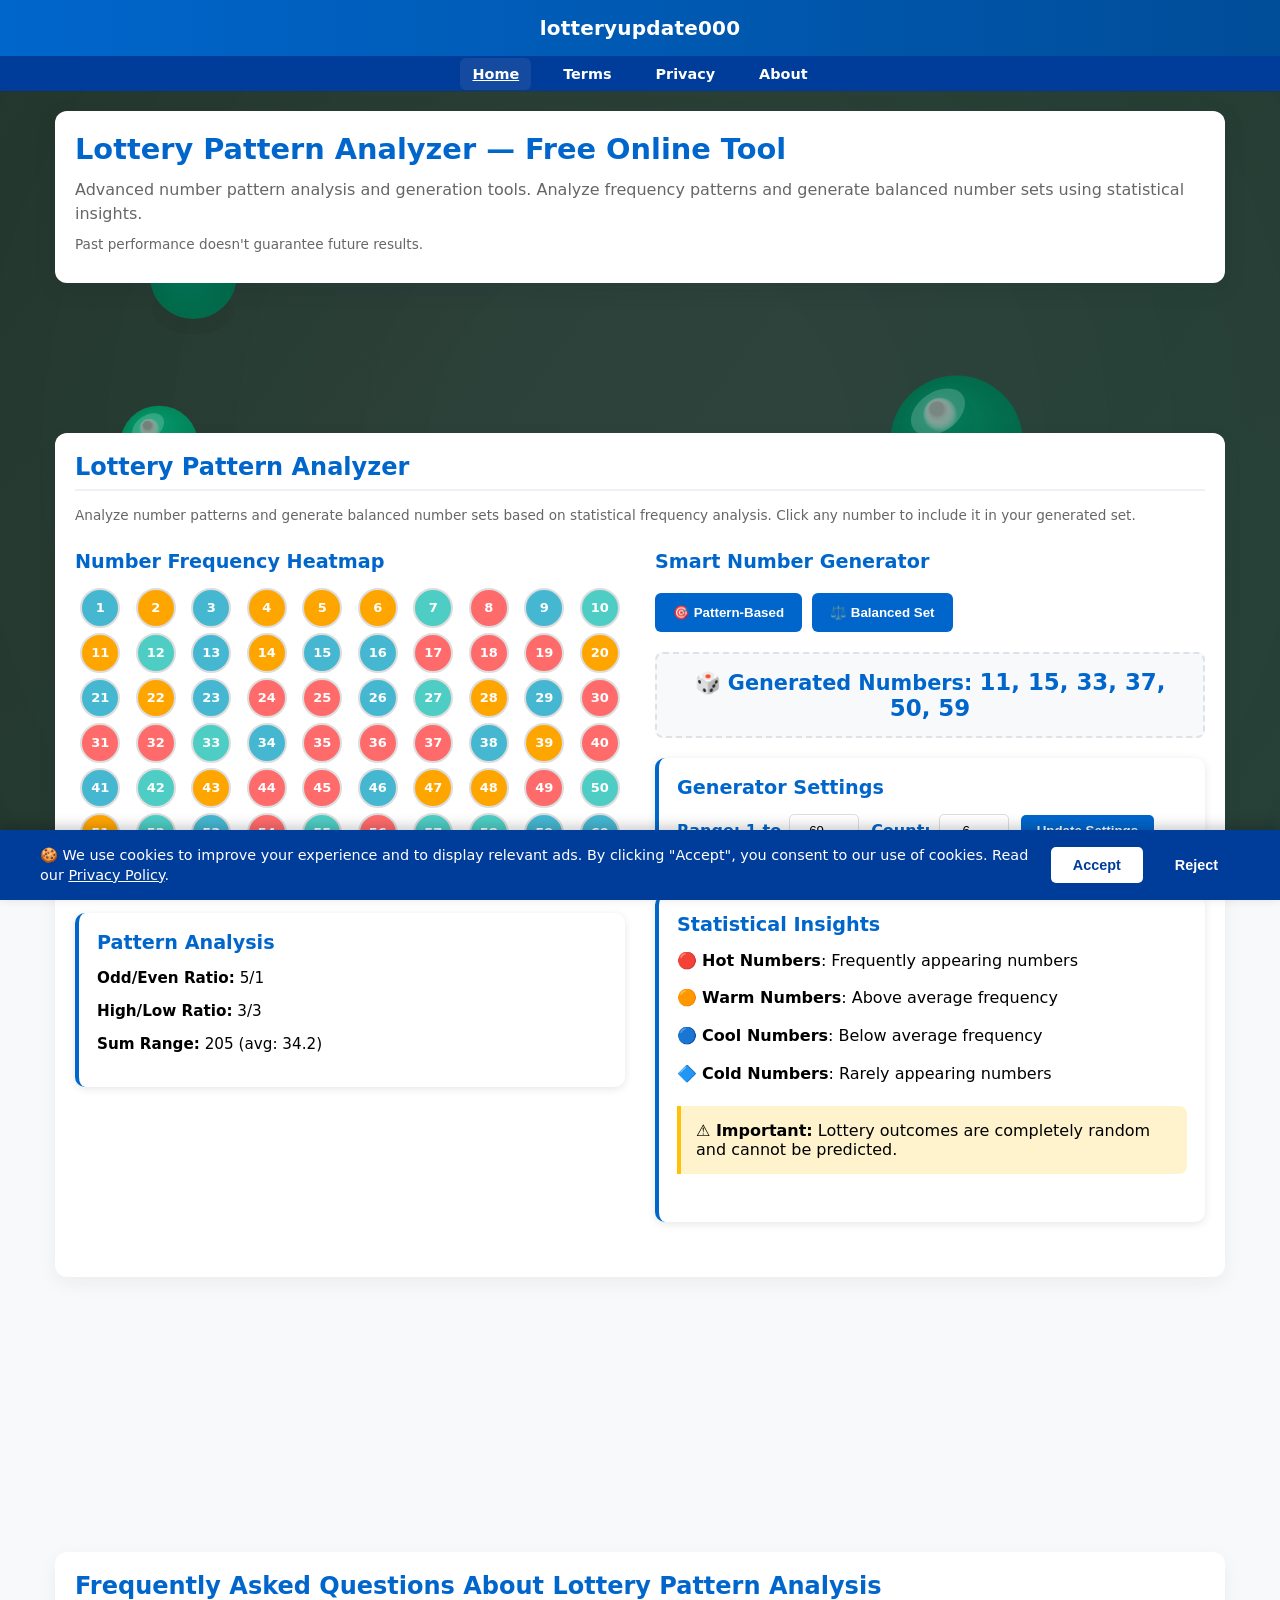
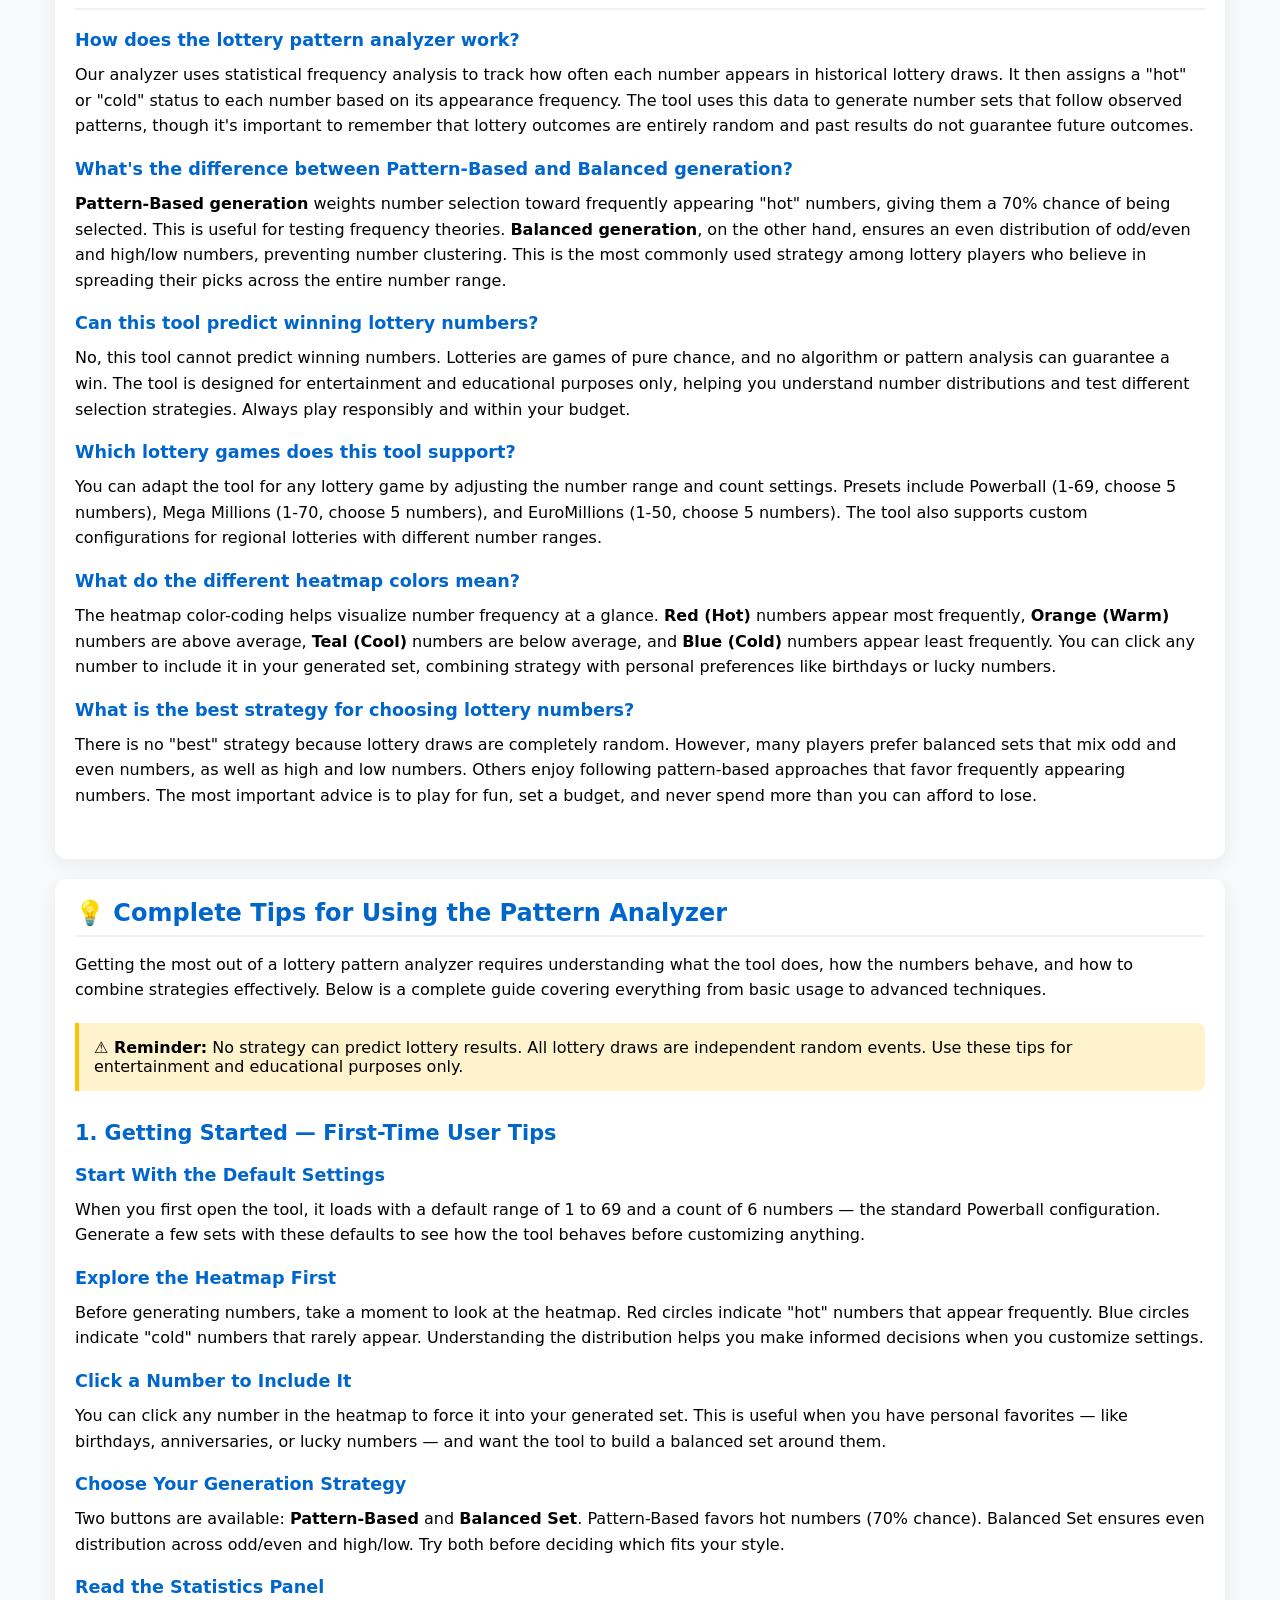
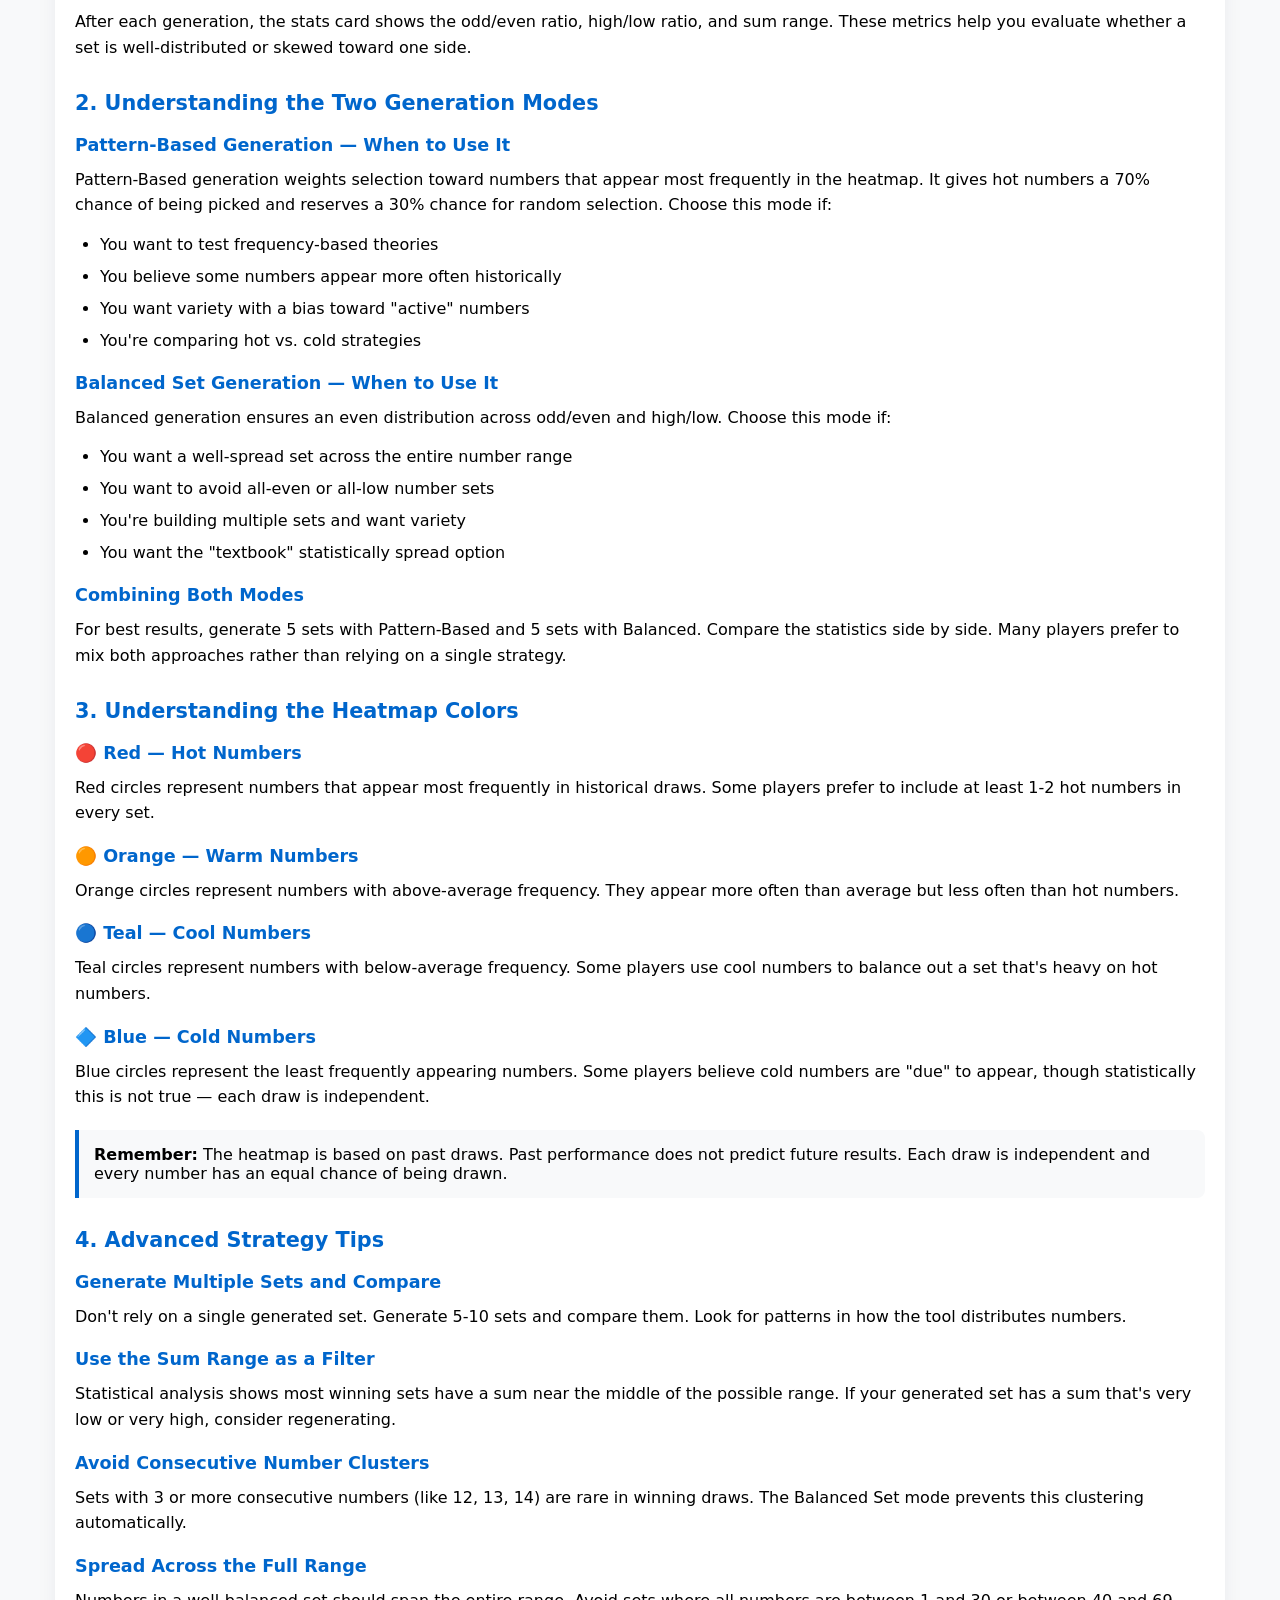
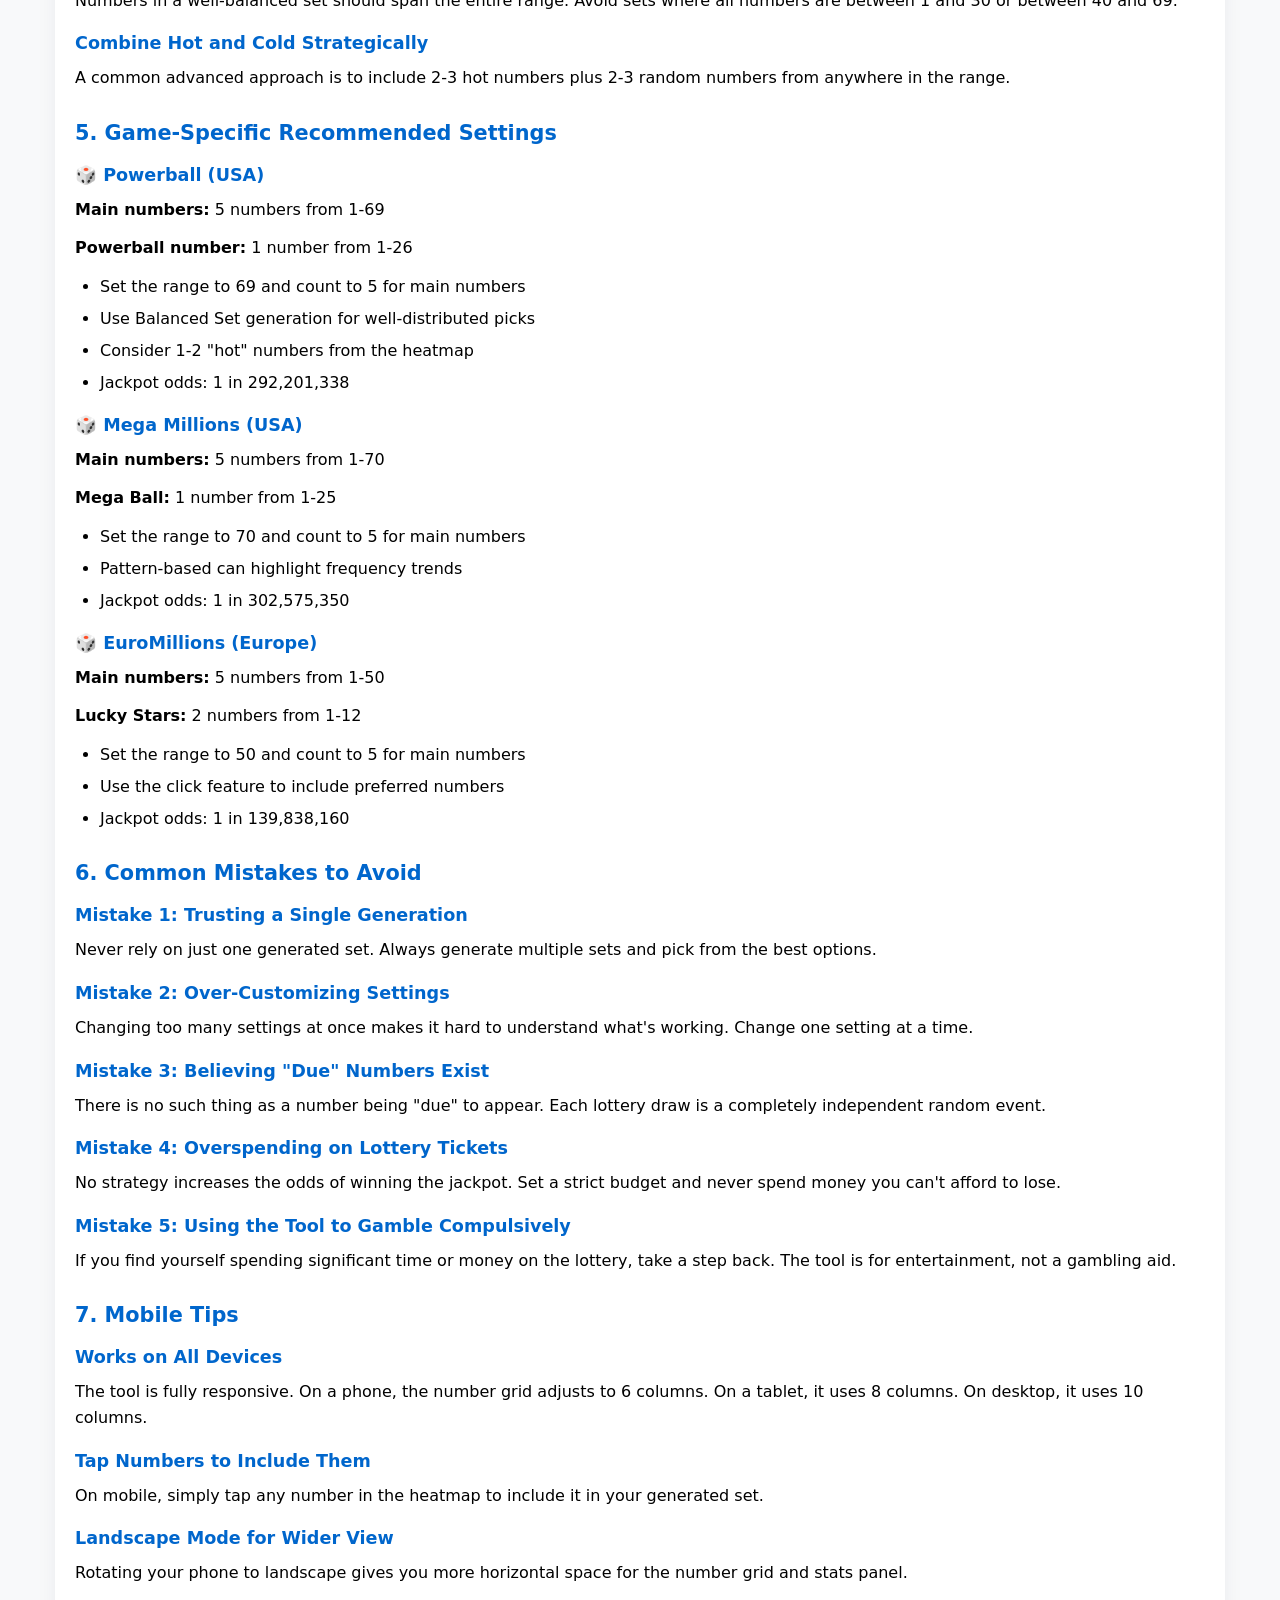
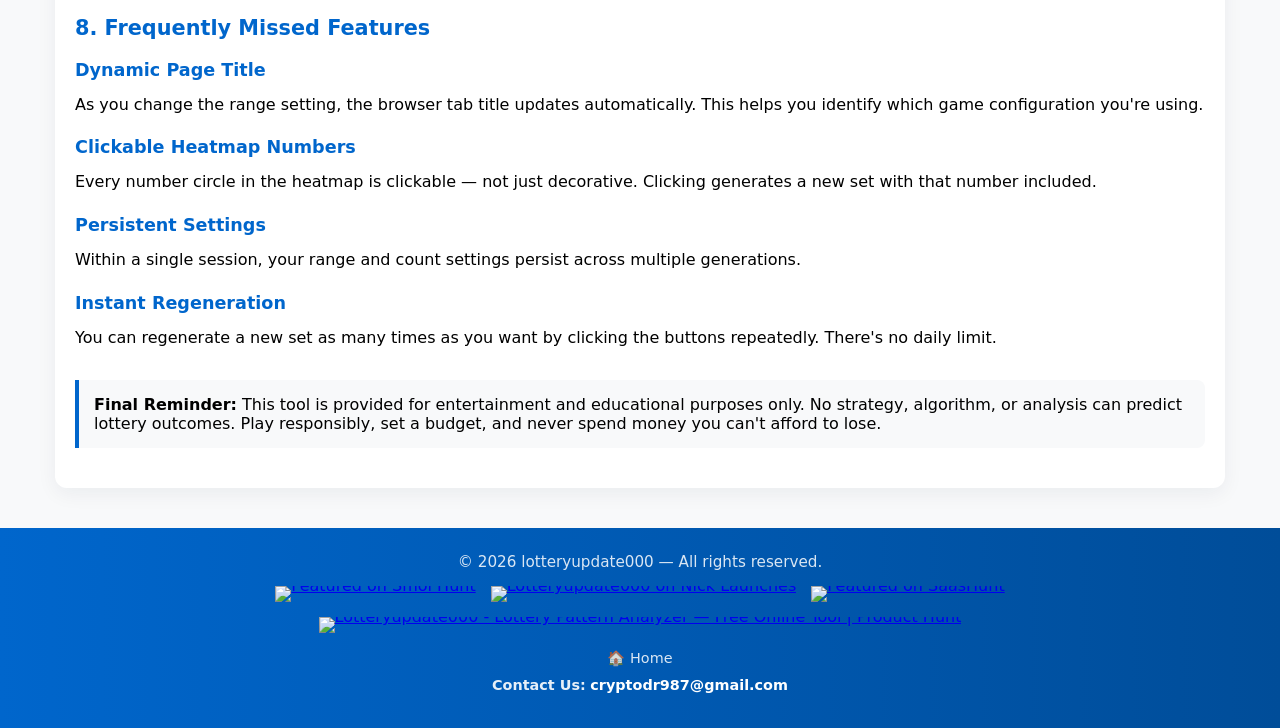
==== commit c7e63004: "Update index.html" ====
--- a/index.html
+++ b/index.html
@@ -1,7 +1,6 @@
 <!DOCTYPE html>
 <html lang="en">
 <head>
-  <!-- Google tag (gtag.js) -->
   <script async src="https://www.googletagmanager.com/gtag/js?id=G-MLBWGH8Y4T"></script>
   <script>
     window.dataLayer = window.dataLayer || [];
@@ -13,7 +12,6 @@
   <meta charset="UTF-8">
   <meta name="viewport" content="width=device-width, initial-scale=1.0">
 
-  <!-- Favicons -->
   <link rel="icon" type="image/png" sizes="96x96" href="favicon-96x96.png?v=20261006" />
   <link rel="icon" type="image/svg+xml" href="favicon.svg?v=20261006" />
   <link rel="shortcut icon" href="favicon.ico?v=20261006" />
@@ -21,13 +19,22 @@
   <link rel="manifest" href="site.webmanifest?v=20261006" />
 
   <meta name="theme-color" content="#0066cc">
-
   <meta name="google-site-verification" content="MNFWB2xx2UeF19Ts2lChRzG6RV8GLkpxVTFHCSzA3yg" />
   <meta name="msvalidate.01" content="mKrsYZJaXszOMnQ9AmUBunpPzv2Ukpkw" />
 
   <meta name="description" content="Free lotto number generator with pattern analysis. Generate balanced sets for Powerball, Mega Millions & EuroMillions. Analyze hot and cold numbers.">
   <link rel="canonical" href="https://funnyscarry100.github.io/Powerball-Mega-Millions-EuroMillions/index.html" />
   <title id="pageTitle">Lottery Pattern Analyzer - Free Online Tool</title>
+
+  <meta property="og:type" content="website">
+  <meta property="og:site_name" content="LotteryUpdate000">
+  <meta property="og:title" content="Lottery Pattern Analyzer - Free Online Tool">
+  <meta property="og:description" content="Free lotto number generator with pattern analysis. Generate balanced sets for Powerball, Mega Millions & EuroMillions.">
+  <meta property="og:url" content="https://funnyscarry100.github.io/Powerball-Mega-Millions-EuroMillions/index.html">
+  <meta property="og:locale" content="en_US">
+  <meta name="twitter:card" content="summary">
+  <meta name="twitter:title" content="Lottery Pattern Analyzer - Free Online Tool">
+  <meta name="twitter:description" content="Free lotto number generator with pattern analysis for Powerball, Mega Millions & EuroMillions.">
 
   <meta name="keywords" content="winning lotto numbers, winning numbers, lotto numbers, lotto numbers generator, lottery pattern analyzer, number generator, lottery statistics, number patterns, lottery analysis, smart number generator, balanced number sets, frequency analysis, lottery tips, Powerball numbers, Mega Millions, EuroMillions, lottery strategies, hot numbers, cold numbers, number frequency, lottery calculator, how to win the lottery, how to pick lottery numbers, best lottery numbers to play, lottery tips and tricks, most common lottery numbers">
 
@@ -409,6 +416,10 @@
       </a>
     </div>
     
+    <div style="margin-top: 12px;">
+      <a href="https://funnyscarry100.github.io/Powerball-Mega-Millions-EuroMillions/" style="color: rgba(255,255,255,0.85); text-decoration: none; font-size: 0.9rem;">🏠 Home</a>
+    </div>
+    
     <div class="contact-email">
       <strong>Contact Us:</strong> 
       <a href="mailto:cryptodr987@gmail.com">cryptodr987@gmail.com</a>
@@ -434,10 +445,7 @@
     localStorage.setItem('cookieConsent', 'accepted');
     document.getElementById('cookie-banner').style.display = 'none';
     if (typeof gtag === 'function') {
-      gtag('consent', 'update', {
-        ad_personalization: 'granted', ad_storage: 'granted', ad_user_data: 'granted',
-        analytics_storage: 'granted', functionality_storage: 'granted', personalization_storage: 'granted'
-      });
+      gtag('consent', 'update', { ad_personalization: 'granted', ad_storage: 'granted', ad_user_data: 'granted', analytics_storage: 'granted', functionality_storage: 'granted', personalization_storage: 'granted' });
     }
   }
   function rejectCookies() {
@@ -460,9 +468,7 @@
   let numberFrequencies = {};
   
   function initializeFrequencies() {
-      for (let i = 1; i <= maxNumber; i++) {
-          numberFrequencies[i] = Math.floor(Math.random() * 100) + 1;
-      }
+      for (let i = 1; i <= maxNumber; i++) { numberFrequencies[i] = Math.floor(Math.random() * 100) + 1; }
       renderHeatmap();
   }
   
@@ -500,9 +506,7 @@
       while (numbers.length < count) {
           let num;
           if (Math.random() < 0.7) {
-              const hotNumbers = allNumbers.filter(n => 
-                  numberFrequencies[n] > Object.values(numberFrequencies).reduce((a, b) => a + b) / maxNumber
-              );
+              const hotNumbers = allNumbers.filter(n => numberFrequencies[n] > Object.values(numberFrequencies).reduce((a, b) => a + b) / maxNumber);
               num = hotNumbers[Math.floor(Math.random() * hotNumbers.length)];
           } else {
               num = Math.floor(Math.random() * maxNum) + 1;
@@ -533,9 +537,7 @@
       if (oddCount === 0 || oddCount === numbers.length) {
           const replaceIndex = Math.floor(Math.random() * numbers.length);
           let newNum;
-          do {
-              newNum = Math.floor(Math.random() * maxNum) + 1;
-          } while (numbers.includes(newNum) || (newNum % 2 === 1) === (oddCount === 0));
+          do { newNum = Math.floor(Math.random() * maxNum) + 1; } while (numbers.includes(newNum) || (newNum % 2 === 1) === (oddCount === 0));
           numbers[replaceIndex] = newNum;
       }
       return numbers;
@@ -572,20 +574,14 @@
   
   function updatePreferences() {
       const newMax = parseInt(document.getElementById('maxNumber').value);
-      for (let i = 1; i <= newMax; i++) {
-          if (!numberFrequencies[i]) numberFrequencies[i] = Math.floor(Math.random() * 100) + 1;
-      }
-      Object.keys(numberFrequencies).forEach(num => {
-          if (parseInt(num) > newMax) delete numberFrequencies[num];
-      });
+      for (let i = 1; i <= newMax; i++) { if (!numberFrequencies[i]) numberFrequencies[i] = Math.floor(Math.random() * 100) + 1; }
+      Object.keys(numberFrequencies).forEach(num => { if (parseInt(num) > newMax) delete numberFrequencies[num]; });
       renderHeatmap();
       generateBalanced();
       updatePageTitle();
   }
 
-  function scrollToAnalyzer() {
-    document.getElementById('analyzer').scrollIntoView({ behavior: 'smooth' });
-  }
+  function scrollToAnalyzer() { document.getElementById('analyzer').scrollIntoView({ behavior: 'smooth' }); }
   
   initializeFrequencies();
   generateBalanced();
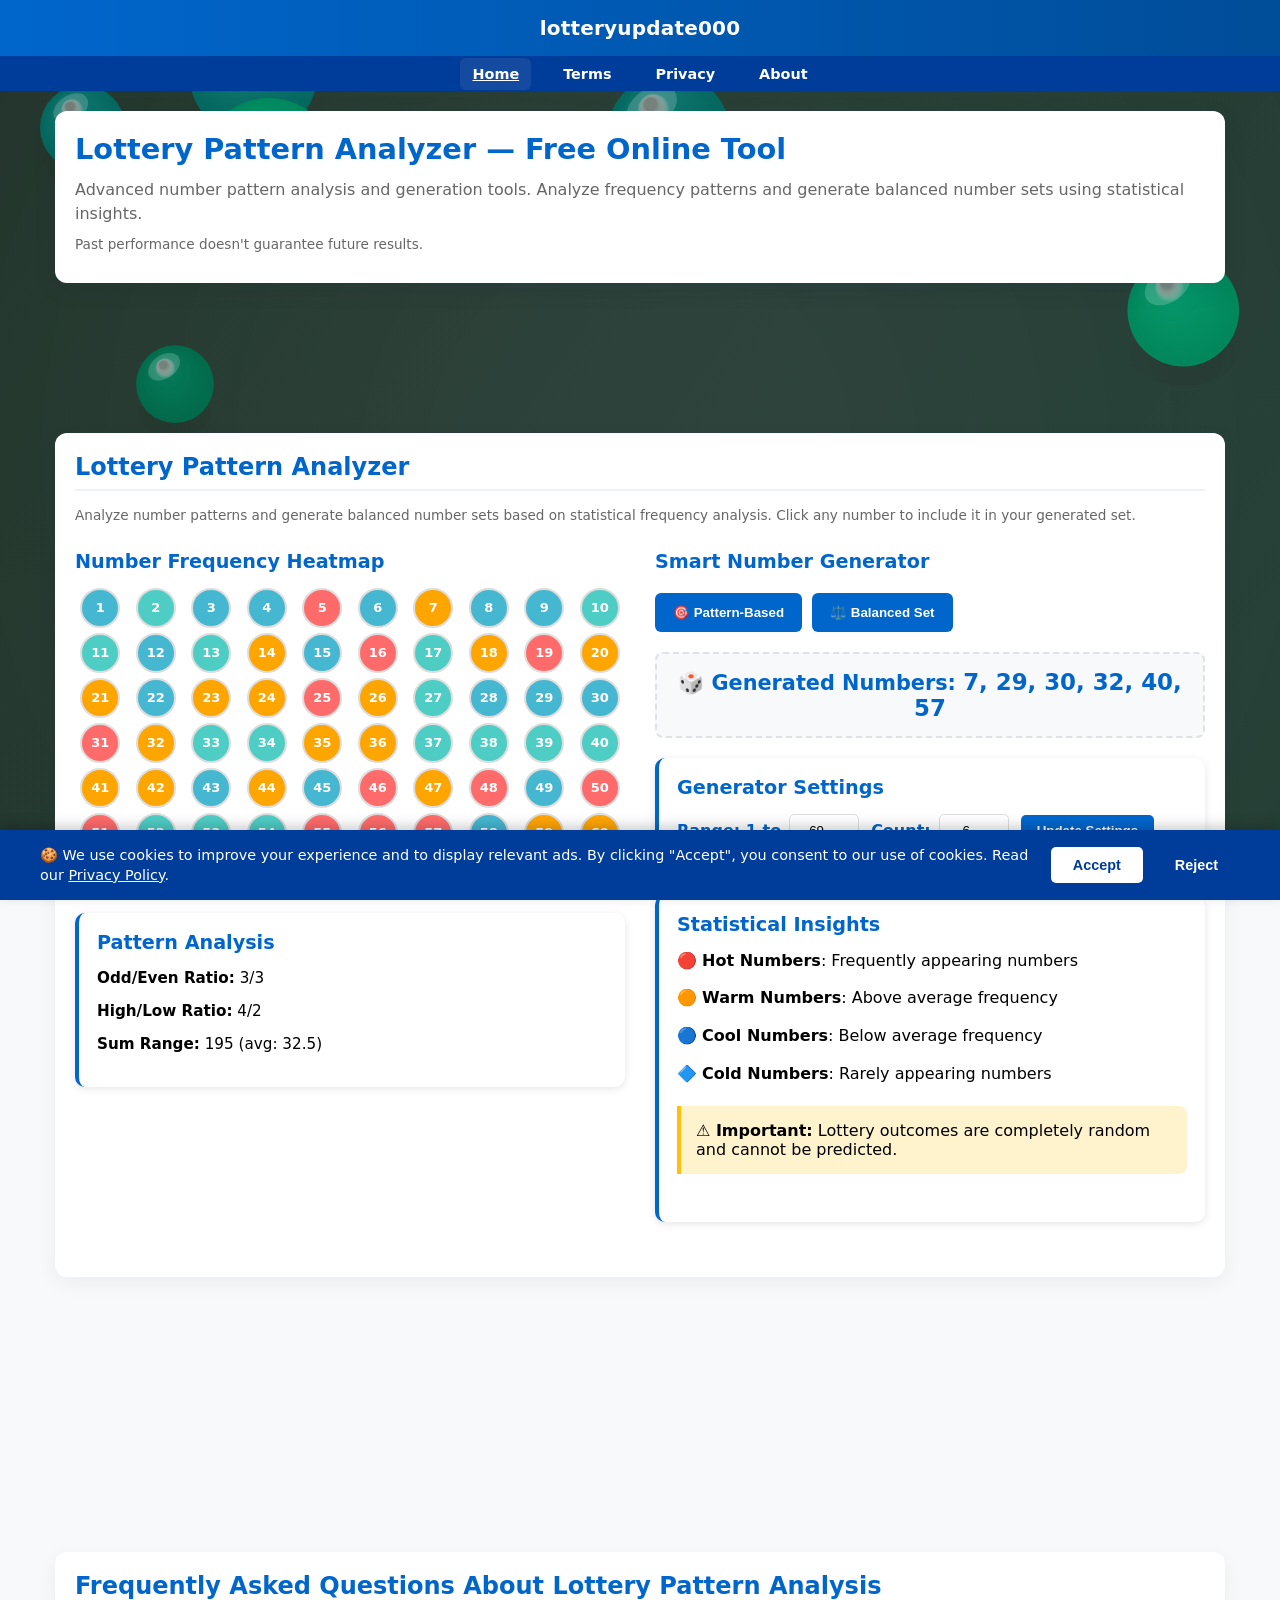
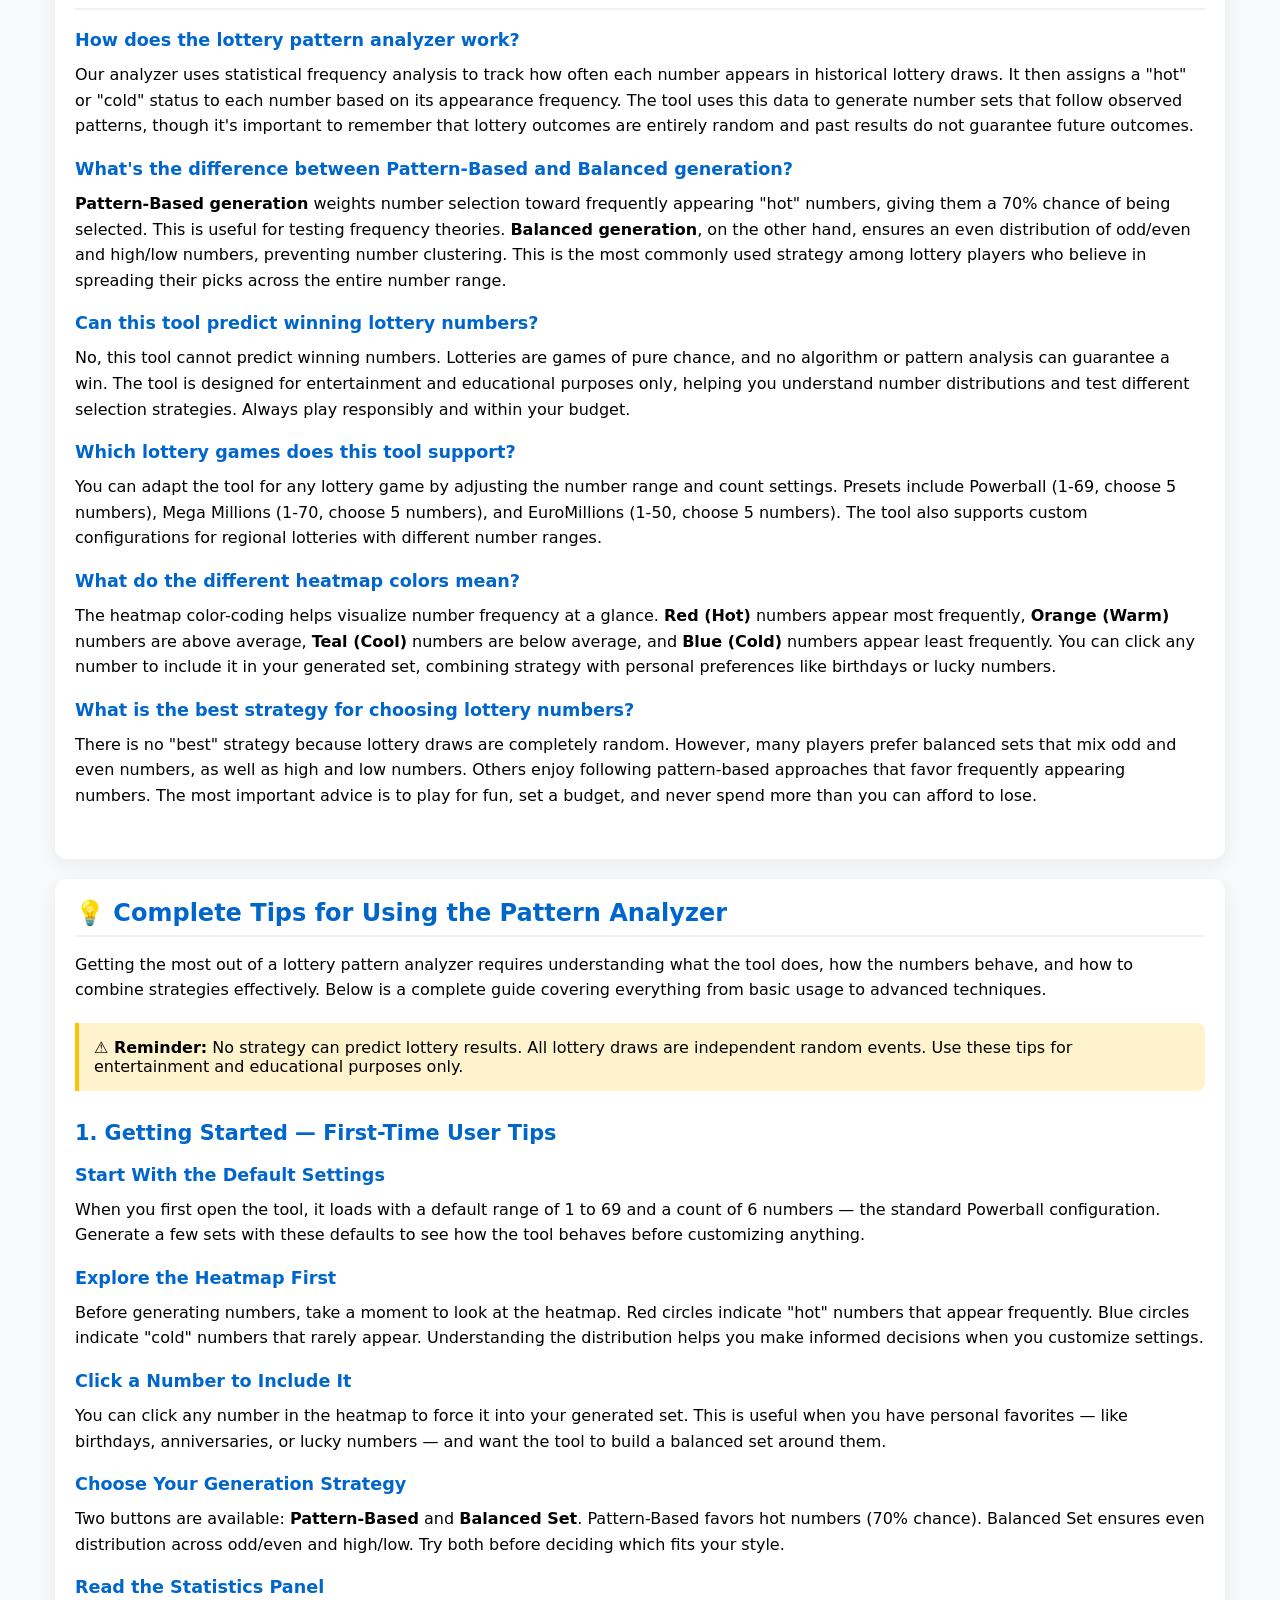
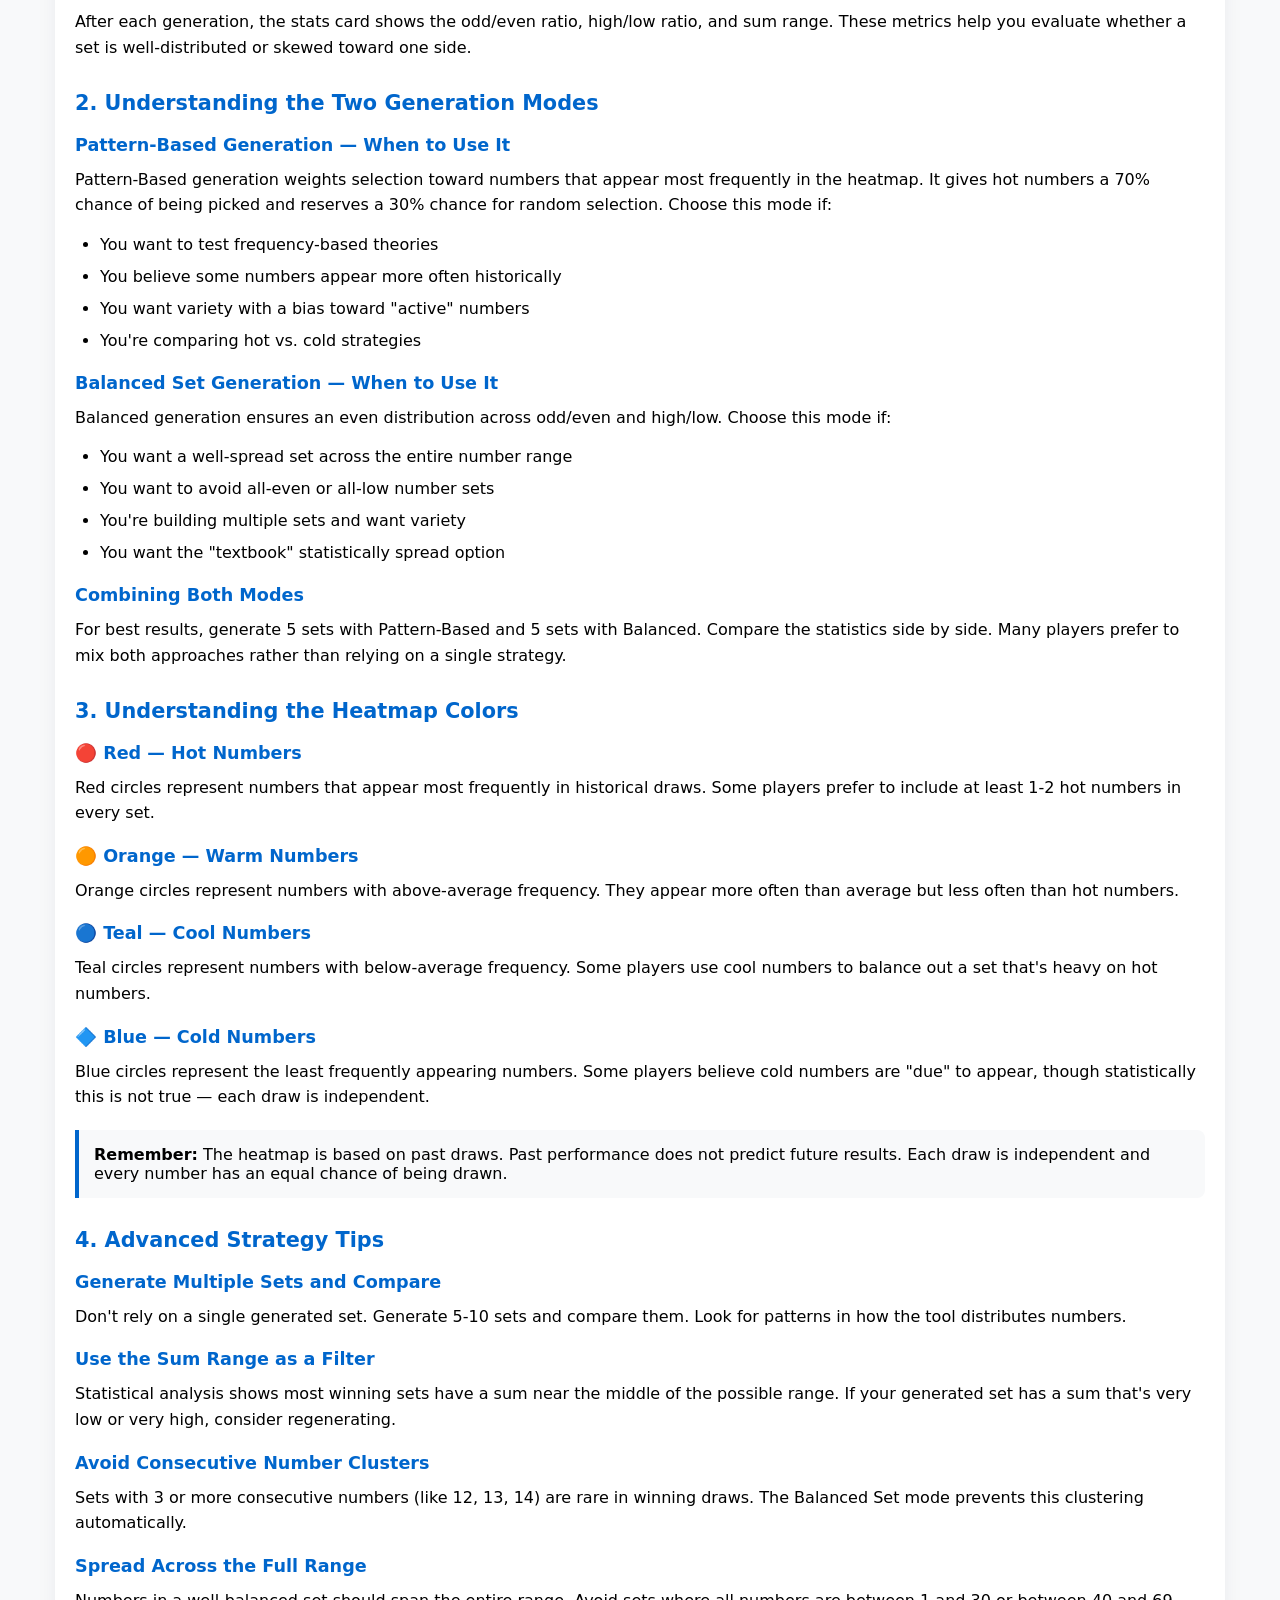
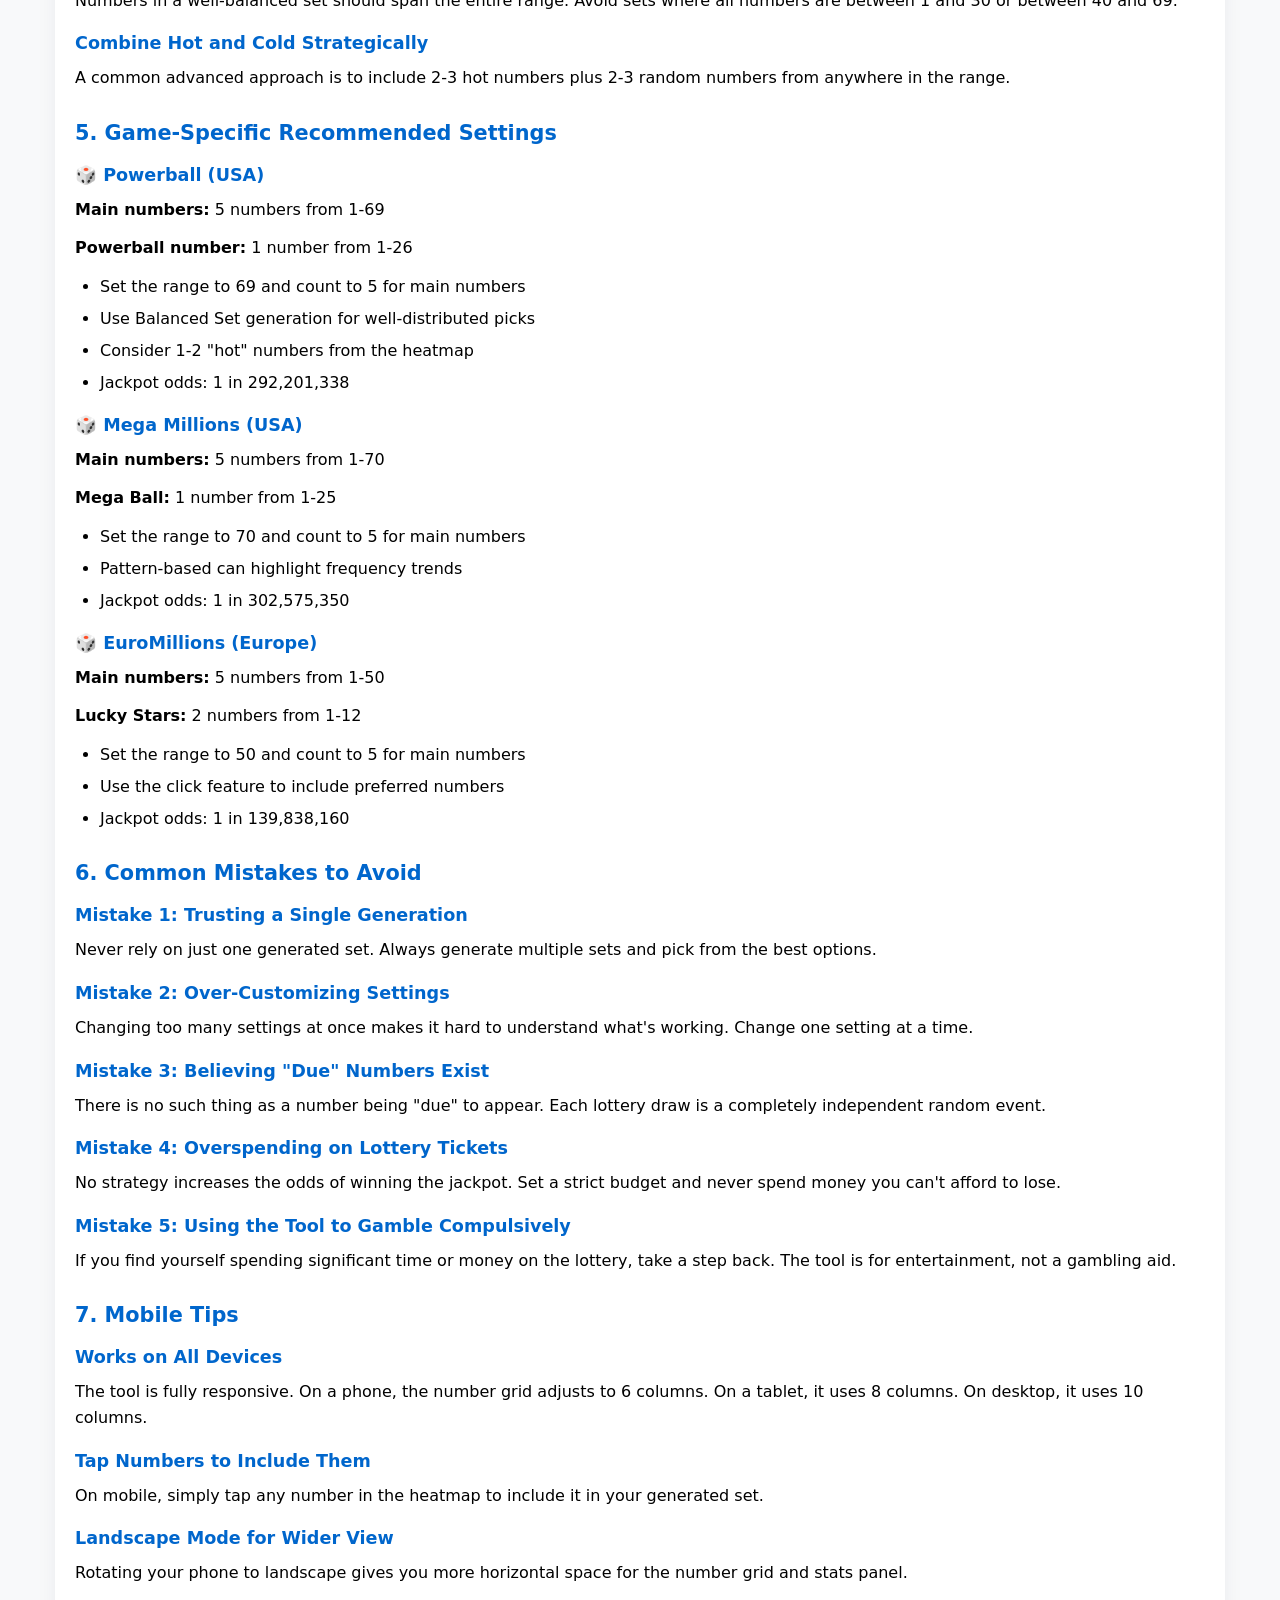
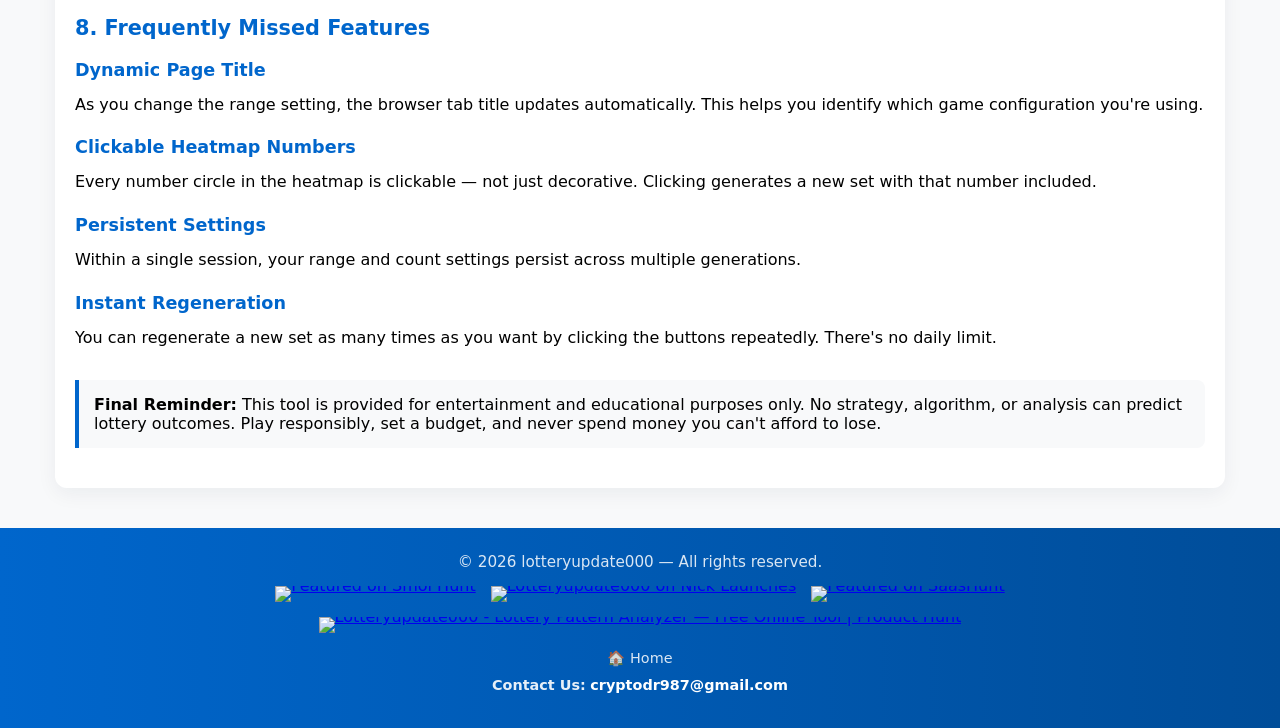
==== commit 16768655: "Change 'Hello World' to 'Goodbye World'" ====
--- a/index.html
+++ b/index.html
@@ -26,15 +26,23 @@
   <link rel="canonical" href="https://funnyscarry100.github.io/Powerball-Mega-Millions-EuroMillions/index.html" />
   <title id="pageTitle">Lottery Pattern Analyzer - Free Online Tool</title>
 
+  <!-- Open Graph / Social Sharing -->
   <meta property="og:type" content="website">
   <meta property="og:site_name" content="LotteryUpdate000">
   <meta property="og:title" content="Lottery Pattern Analyzer - Free Online Tool">
   <meta property="og:description" content="Free lotto number generator with pattern analysis. Generate balanced sets for Powerball, Mega Millions & EuroMillions.">
   <meta property="og:url" content="https://funnyscarry100.github.io/Powerball-Mega-Millions-EuroMillions/index.html">
   <meta property="og:locale" content="en_US">
-  <meta name="twitter:card" content="summary">
+  <meta property="og:image" content="https://funnyscarry100.github.io/Powerball-Mega-Millions-EuroMillions/og-image.png">
+  <meta property="og:image:width" content="1200">
+  <meta property="og:image:height" content="630">
+  <meta property="og:image:alt" content="Lottery Pattern Analyzer - Free Lotto Number Generator">
+
+  <!-- Twitter Card -->
+  <meta name="twitter:card" content="summary_large_image">
   <meta name="twitter:title" content="Lottery Pattern Analyzer - Free Online Tool">
   <meta name="twitter:description" content="Free lotto number generator with pattern analysis for Powerball, Mega Millions & EuroMillions.">
+  <meta name="twitter:image" content="https://funnyscarry100.github.io/Powerball-Mega-Millions-EuroMillions/og-image.png">
 
   <meta name="keywords" content="winning lotto numbers, winning numbers, lotto numbers, lotto numbers generator, lottery pattern analyzer, number generator, lottery statistics, number patterns, lottery analysis, smart number generator, balanced number sets, frequency analysis, lottery tips, Powerball numbers, Mega Millions, EuroMillions, lottery strategies, hot numbers, cold numbers, number frequency, lottery calculator, how to win the lottery, how to pick lottery numbers, best lottery numbers to play, lottery tips and tricks, most common lottery numbers">
 
